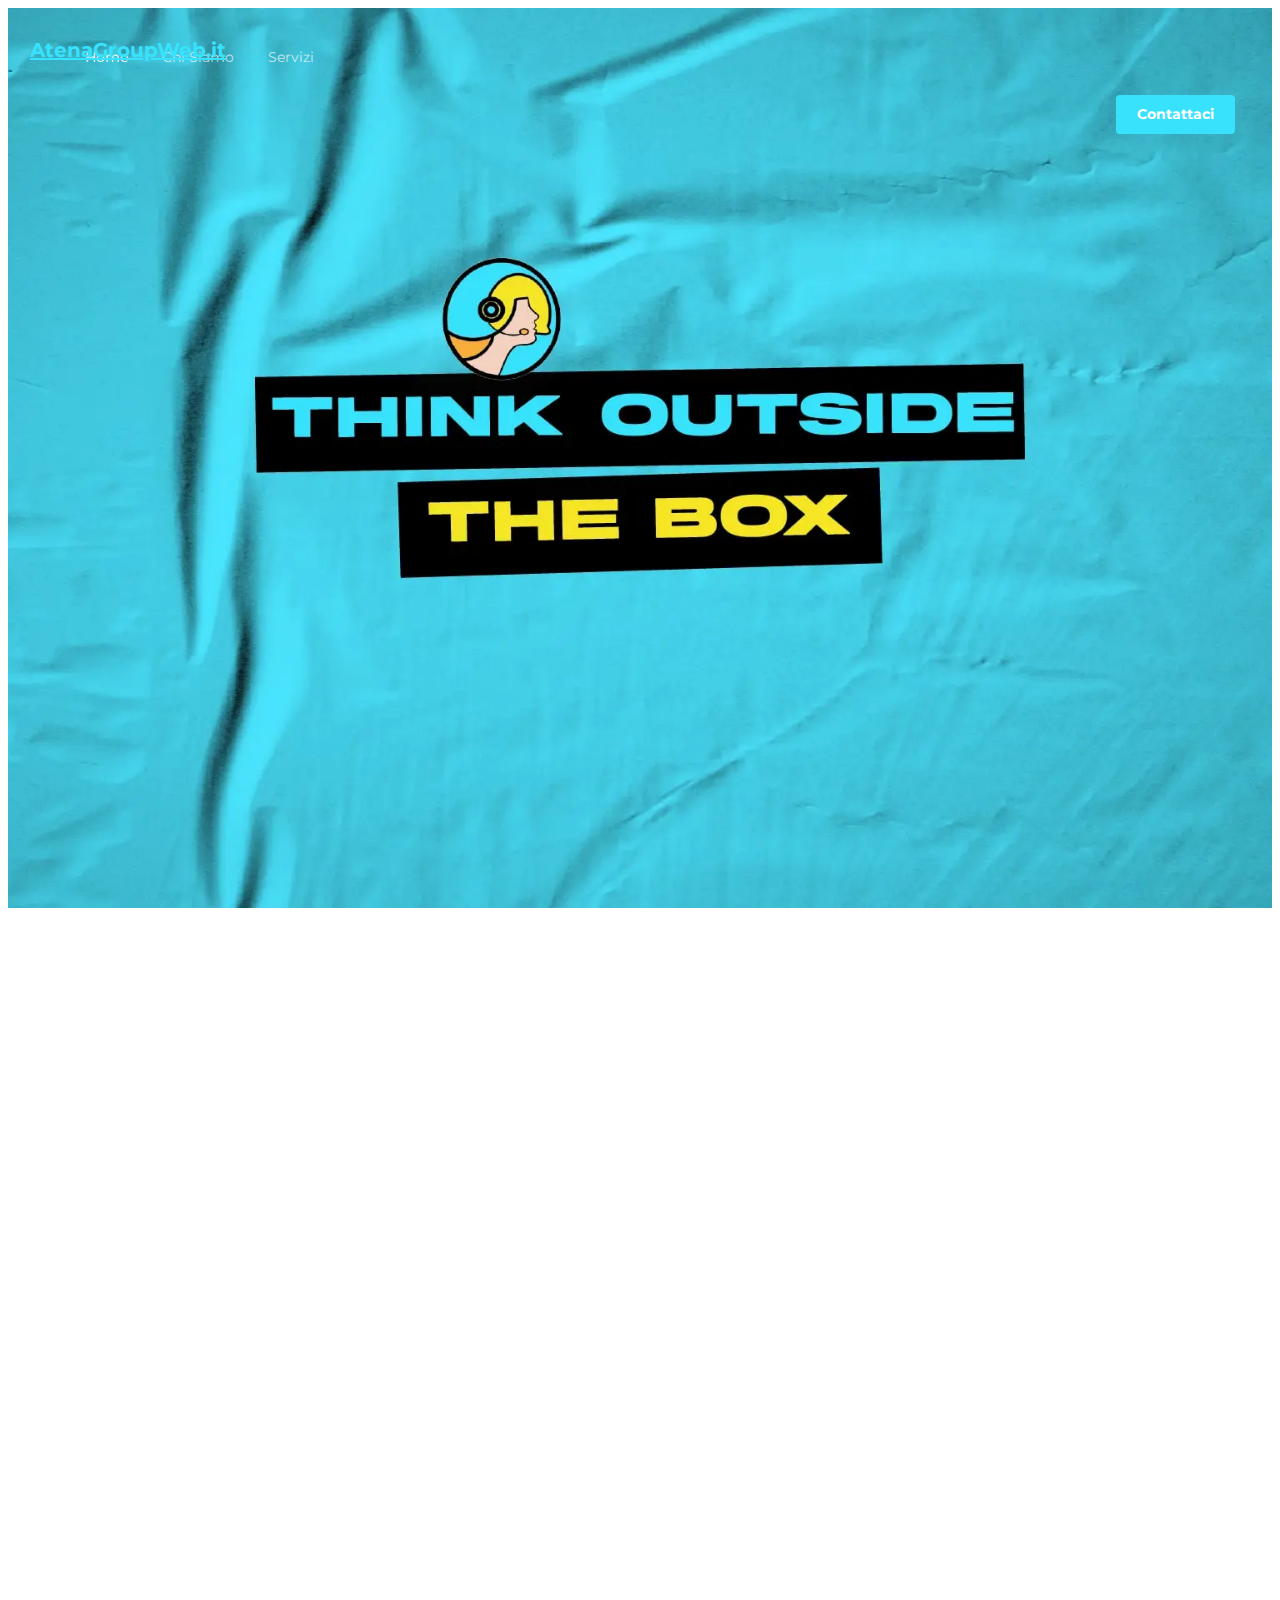
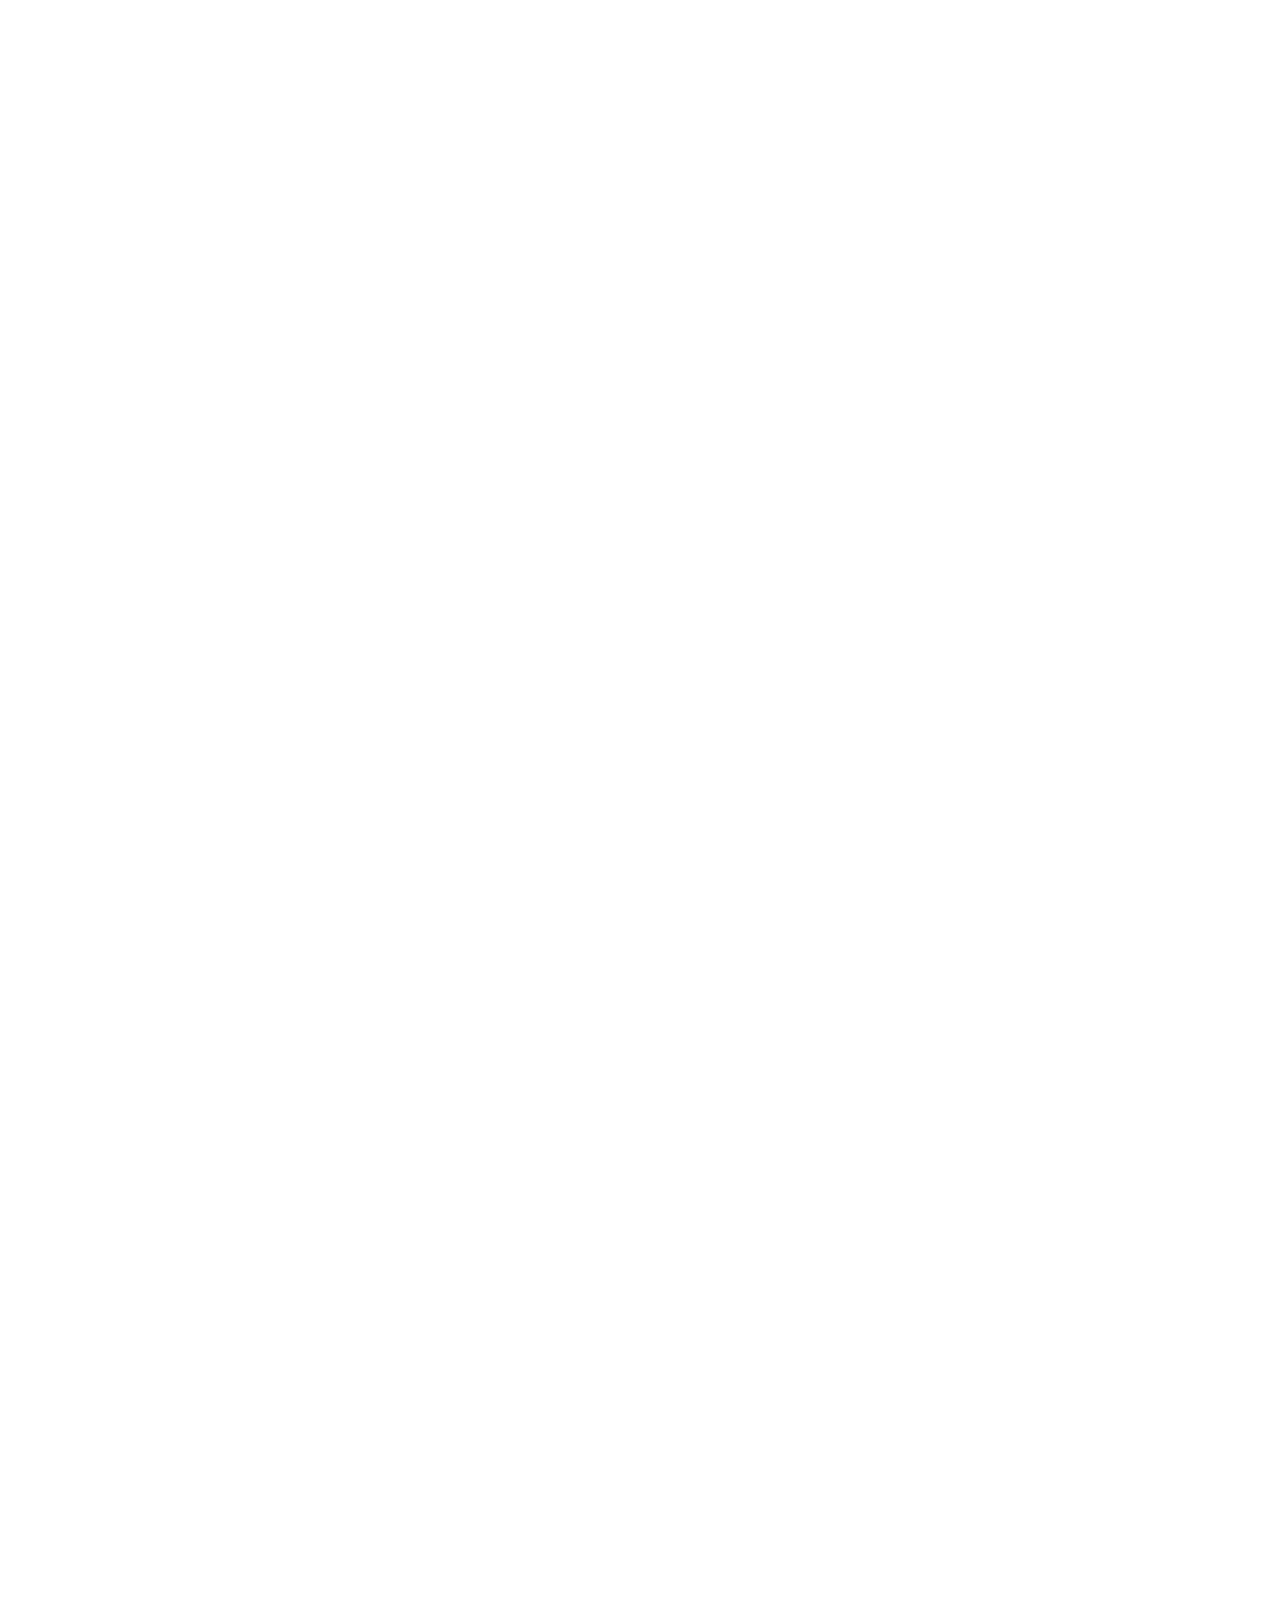
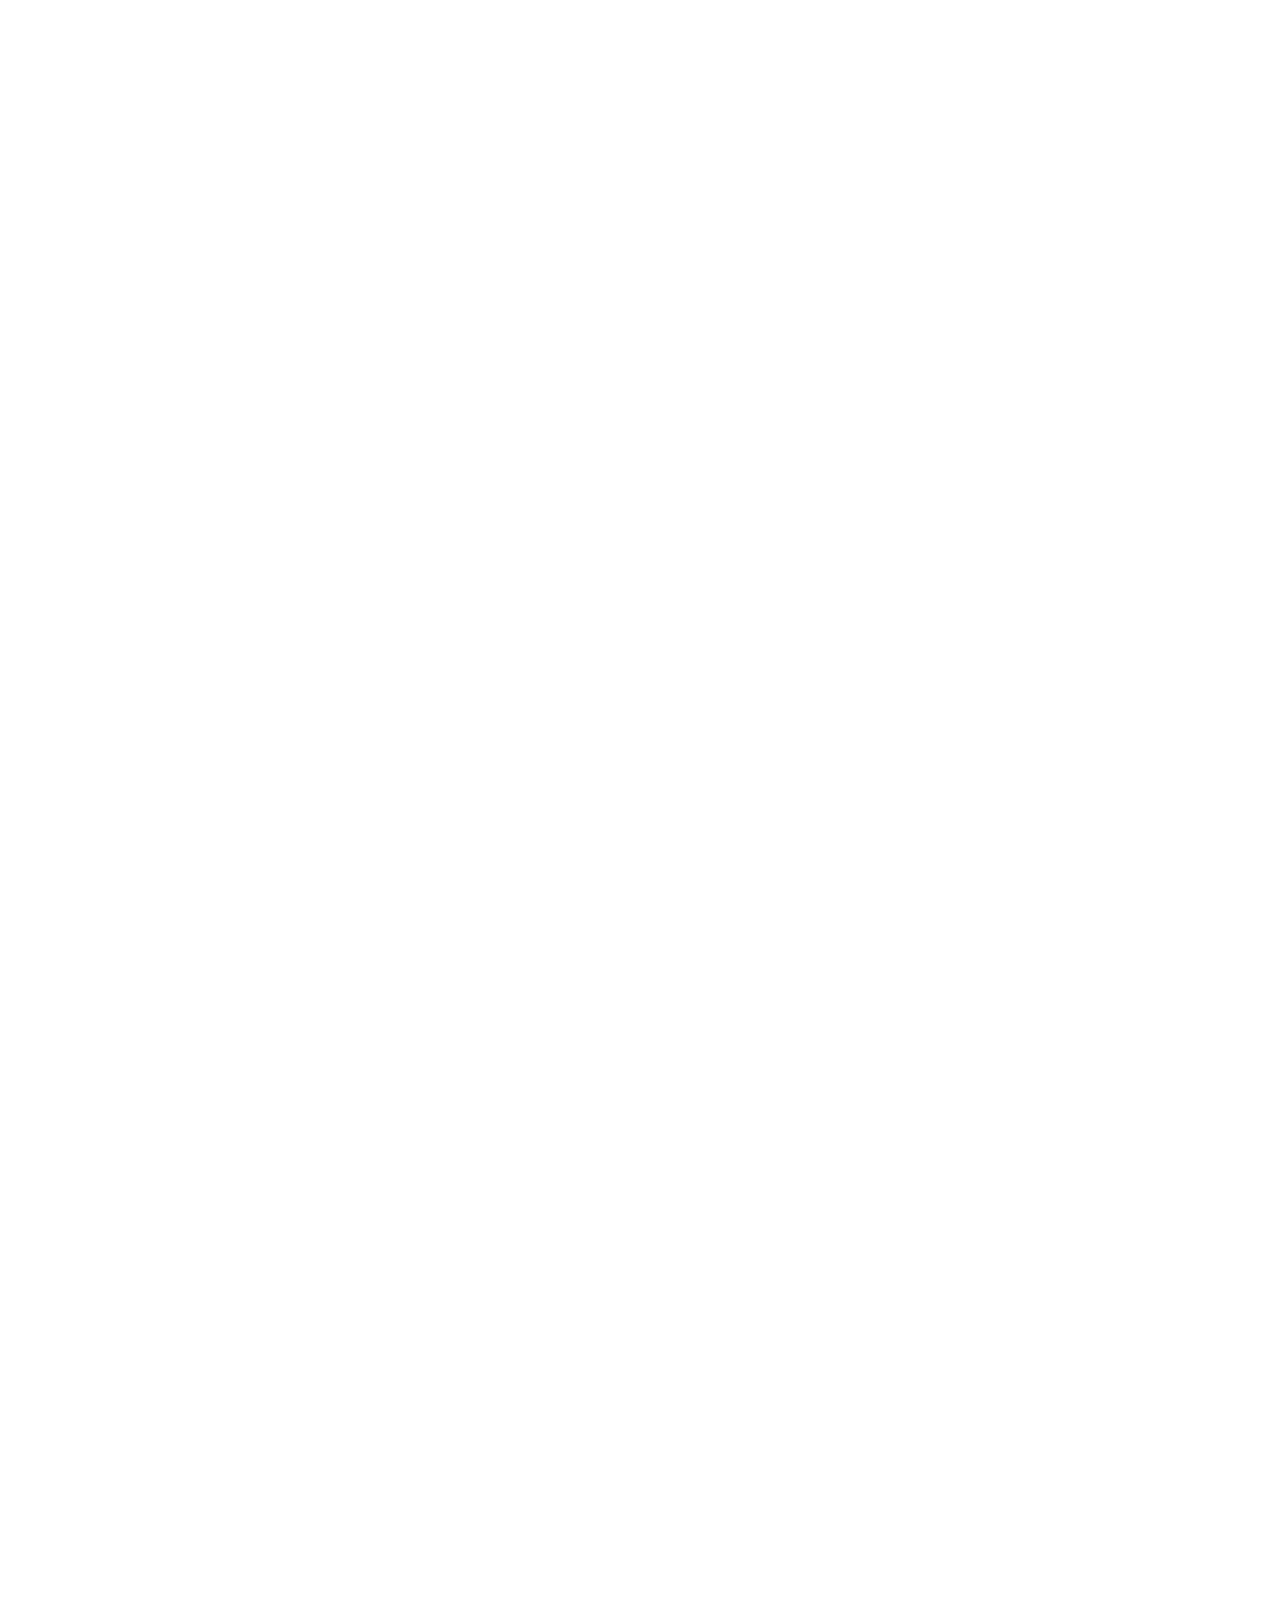
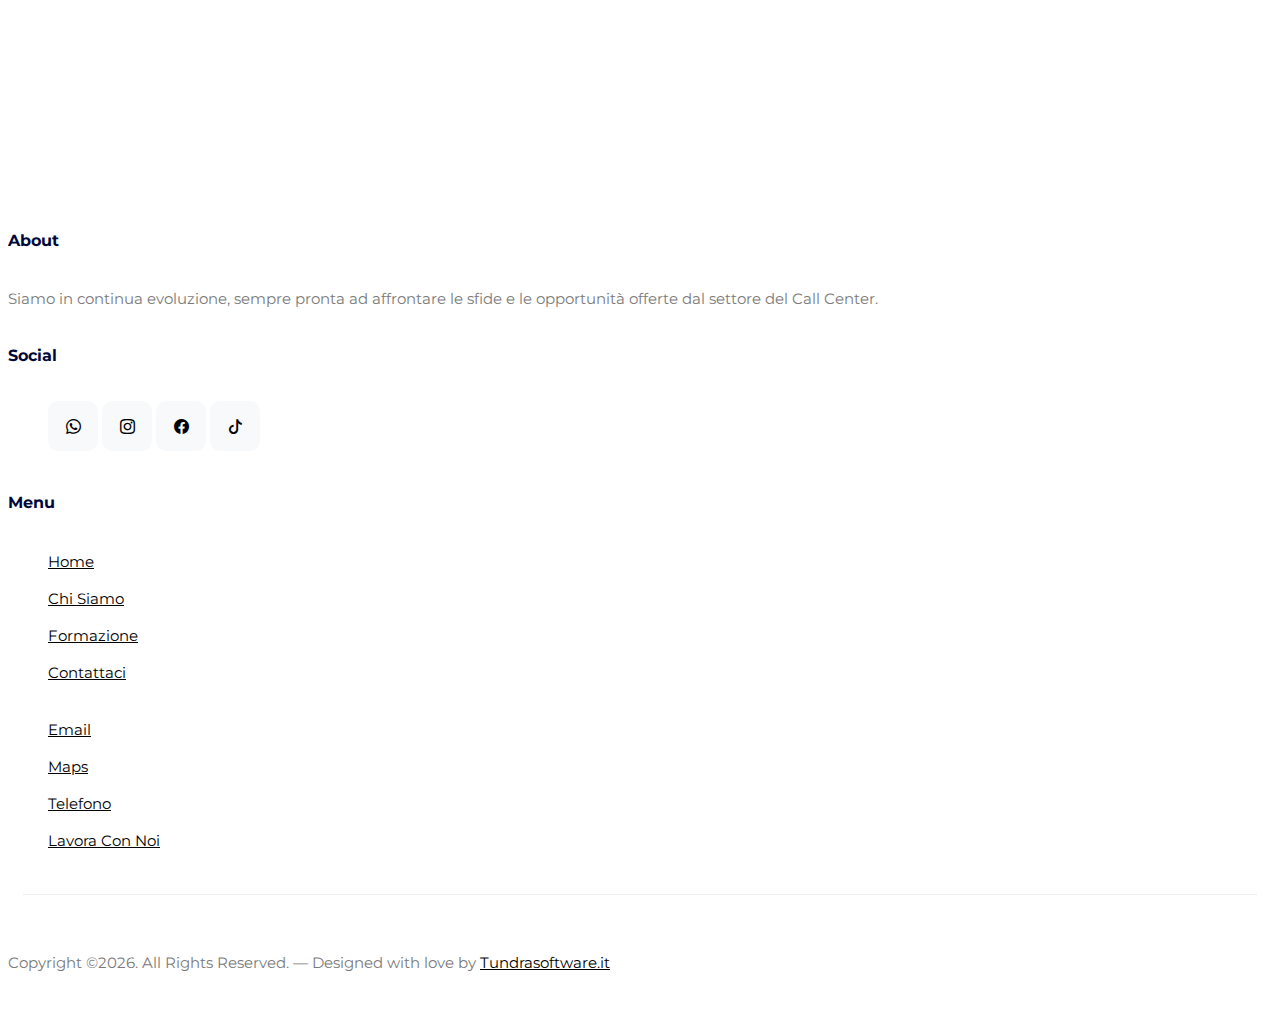
==== sitonuovo/index.html @ 3c527cc4 "Add files via upload" ====
<!doctype html>
<html lang="it">
<head>
  <meta charset="utf-8">
  <meta name="viewport" content="width=device-width, initial-scale=1, shrink-to-fit=no">
  <meta name="author" content="">
  <link rel="shortcut icon" href="favicon.ico">

  <meta name="description" content="" />
  <meta name="keywords" content="bootstrap, bootstrap4" />


  <link href="https://fonts.googleapis.com/css2?family=Montserrat:wght@300;400;700&display=swap" rel="stylesheet">
  
  <link rel="stylesheet" href="https://cdn.jsdelivr.net/npm/bootstrap-icons@1.11.1/font/bootstrap-icons.css">
  <link rel="stylesheet" href="https://cdn.jsdelivr.net/npm/bootstrap@4.6.2/dist/css/bootstrap.min.css" integrity="sha384-xOolHFLEh07PJGoPkLv1IbcEPTNtaed2xpHsD9ESMhqIYd0nLMwNLD69Npy4HI+N" crossorigin="anonymous">  <link rel="stylesheet" href="css/owl.carousel.min.css">
  <link rel="stylesheet" href="css/owl.carousel.min.css">
  <link rel="stylesheet" href="css/owl.theme.default.min.css">
  <link rel="stylesheet" href="css/jquery.fancybox.min.css">
  <link rel="stylesheet" href="css/aos.css">
  <link rel="stylesheet" href="css/style.css">

  <title>Atenagroupweb</title>
</head>
<body>


    <div class="site-mobile-menu site-navbar-target">
      <div class="site-mobile-menu-header">
        <div class="site-mobile-menu-close">
          <span class="icofont-close js-menu-toggle"></span>
        </div>
      </div>
      <div class="site-mobile-menu-body"></div>
    </div>
    
    <div class="container">


      <nav class="site-nav">
        <div class="logo">
          <a href="index.html" class="text-white">AtenaGroupWeb.it</a>
        </div>
        <div class="row align-items-center">
          
          
          <div class="col-12 col-sm-12 col-lg-12 site-navigation text-center">
            <ul class="js-clone-nav d-none d-lg-inline-block text-left site-menu font-weight-bold">
              <li class="active"><a href="index.html">Home</a></li>
              <li><a href="about.html">Chi Siamo</a></li>
              <li><a href="servizi.html">Servizi</a></li>
            </ul>

            <ul class="js-clone-nav d-none d-lg-inline-block text-left site-menu float-right menu-absolute">
              <li class="cta-button"><a href="contact.html">Contattaci</a></li>
            </ul>

            <a href="#" class="burger light ml-auto site-menu-toggle js-menu-toggle d-block d-lg-none" data-toggle="collapse" data-target="#main-navbar">
              <span></span>
            </a>

          </div>

        </div>  
      </nav> <!-- END nav -->

    </div> <!-- END container -->

    <img class="img-hover" src="images/Home-min.webp" alt="">
    
    <!-- FLIPFLOP -->
    <div class="features-lg ">
      <div class="container">
        <div class="row feature align-items-center justify-content-between">
          <div class="col-lg-7 section-stack order-lg-2 mb-4 mb-lg-0 position-relative" data-aos="fade-up" data-aos-delay="0">

            <div class="image-stack">
              <div class="image-stack__item image-stack__item--top">
                <img src="images/opt_1-min.webp" alt="">
              </div>
              <div class="image-stack__item image-stack__item--bottom">
                <img src="images/opt_2-min.webp" alt="">
              </div>
            </div>

          </div>
          <div class="col-lg-4 section-title" data-aos="fade-up" data-aos-delay="100">
            
            <h2 class="font-weight-bold mb-4 heading">Atena Group è un'agenzia di punta nel settore delle Telecomunicazioni</h2>
            <p class="mb-4">Con un impegno profondo per l'innovazione e la continua formazione. 
              Fondata con una visione chiara per fornire soluzioni all'avanguardia, 
              è un punto di riferimento, spingendo costantemente i confini dell'innovazione per massimizzare il valore offerto ai suoi clienti.
            </p>
            <p><a href="about.html" class="btn btn-primary">Chi Siamo</a></p>

          </div>
          
        </div>
      </div>
    </div>
    
    <div class="features-lg">
      <div class="container">
        
        <div class="row feature align-items-center justify-content-between">
          <div class="col-lg-7 mb-4 mb-lg-0 section-stack" data-aos="fade-up" data-aos-delay="0">
            <img src="images/call_center_cta-min.webp" alt="Image" class="img-fluid">
          </div>
          <div class="col-lg-4 section-title" data-aos="fade-up" data-aos-delay="100">
            
            <h2 class="font-weight-bold mb-4">Il team di professionisti altamente qualificati</h2>
            <p class="mb-4">​​è costantemente aggiornato sulle ultime tendenze e sviluppi nel settore delle telecomunicazioni. Questo assicura che il personale atena è in grado di affrontare le sfide più complesse e di fornire servizi di altissima qualità con risposte rapide e soluzioni su misura.</p>
            <p><a href="servizi.html" class="btn btn-primary">Servizi</a></p>

          </div>
          
        </div>

      </div>
    </div>
        
    <!-- TESTIMONIAL -->
    <div class="testimonial-section">
      <div class="container">
        <div class="row align-items-center justify-content-between">
          <div class="col-lg-4 mb-5 section-title" data-aos="fade-up" data-aos-delay="0">
            
            <h2 class="mb-4 font-weight-bold heading">Testimonials</h2>
            <p class="mb-4">Far far away, behind the word mountains, far from the countries Vokalia and Consonantia, there live the blind texts. </p>
            <p><a href="#" class="btn btn-primary">Product Tour</a></p>
          </div>
          <div class="col-lg-7" data-aos="fade-up" data-aos-delay="100">
            
            <div class="testimonial--wrap">
              <div class="owl-single owl-carousel no-dots no-nav">
                <div class="testimonial-item">
                  <div class="d-flex align-items-center mb-4">
                    <div class="photo mr-3">
                      <img src="images/person_4-min.jpg" alt="Image" class="img-fluid">
                    </div>
                    <div class="author">
                      <cite class="d-block mb-0">Kaila Woodland</cite>
                      <span>Owner, Greenland, Inc.</span>
                    </div>
                  </div>
                  <blockquote>
                    <p>&ldquo;Far far away, behind the word mountains, far from the countries Vokalia and Consonantia, there live the blind texts. Separated they live.&rdquo;</p>
                  </blockquote>
                </div>  

                <div class="testimonial-item">
                  <div class="d-flex align-items-center mb-4">
                    <div class="photo mr-3">
                      <img src="images/person_1-min.jpg" alt="Image" class="img-fluid">
                    </div>
                    <div class="author">
                      <cite class="d-block mb-0">Kaila Woodland</cite>
                      <span>Owner, Greenland, Inc.</span>
                    </div>
                  </div>
                  <blockquote>
                    <p>&ldquo;Far far away, behind the word mountains, far from the countries Vokalia and Consonantia, there live the blind texts. Separated they live.&rdquo;</p>
                  </blockquote>
                </div>  

                <div class="testimonial-item">
                  <div class="d-flex align-items-center mb-4">
                    <div class="photo mr-3">
                      <img src="images/person_2-min.jpg" alt="Image" class="img-fluid">
                    </div>
                    <div class="author">
                      <cite class="d-block mb-0">Kaila Woodland</cite>
                      <span>Owner, Greenland, Inc.</span>
                    </div>
                  </div>
                  <blockquote>
                    <p>&ldquo;Far far away, behind the word mountains, far from the countries Vokalia and Consonantia, there live the blind texts. Separated they live.&rdquo;</p>
                  </blockquote>
                </div>  
              </div>
              <div class="custom-nav-wrap">
                <a href="#" class="custom-owl-prev"><span><i class="bi bi-arrow-left"></i></span></a>
                <a href="#" class="custom-owl-next"><span><i class="bi bi-arrow-right"></i></span></a>
              </div>
            </div>

          </div>
        </div>
      </div>
    </div>


   
    <!-- FOOTER -->
    <div class="site-footer">
      <div class="container">
        <div class="row justify-content-between">
          <div class="col-lg-4">
            <div class="widget">
              <h3>About</h3>
              <p>Siamo in continua evoluzione, sempre pronta ad affrontare le sfide e le opportunità offerte dal settore del Call Center.</p>
            </div>
            <div class="widget">
              <h3>Social</h3>
              <ul class="social list-unstyled">
                <li><a href="#"><span class="bi bi-whatsapp"></span></a></li>
                <li><a href="#"><span class="bi bi-instagram"></span></a></li>
                <li><a href="#"><span class="bi bi-facebook"></span></a></li>
                <li><a href="#"><span class="bi bi-tiktok"></span></a></li>
              </ul>
            </div>
          </div>
          <div class="col-lg-6">
            <div class="row">
              <div class="col-12">
                <div class="widget">
                  <h3>Menu</h3>
                </div>
              </div>
              <div class="col-6 col-sm-6 col-md-4">
                <div class="widget">
                  <ul class="links list-unstyled">
                    <li><a href="#">Home</a></li>
                    <li><a href="#">Chi Siamo</a></li>
                    <li><a href="#">Formazione</a></li>
                    <li><a href="#">Contattaci</a></li>
                  </ul>
                </div>
              </div>
              <div class="col-6 col-sm-6 col-md-4">
                <div class="widget">
                  <ul class="links list-unstyled">
                    <li><a href="#">Email</a></li>
                    <li><a href="#">Maps</a></li>
                    <li><a href="#">Telefono</a></li>
                    <li><a href="#">Lavora Con Noi</a></li>
                  </ul>
                </div>
              </div>
            </div>
          </div>
        </div>

        <div class="row justify-content-center text-center copyright">
          <div class="col-md-8">
            <p>Copyright &copy;<script>document.write(new Date().getFullYear());</script>. All Rights Reserved. &mdash; Designed with love by <a href="https://Tundrasoftware.it">Tundrasoftware.it</a></p>
          </div>
        </div>
      </div>
    </div>

        <div id="overlayer"></div>
    <div class="loader">
      <div class="spinner-border" role="status">
        <span class="sr-only">Loading...</span>
      </div>
    </div>

    <script src="js/jquery-3.5.1.min.js"></script>
    <script src="js/jquery-migrate-3.0.0.min.js"></script>
    <script src="js/popper.min.js"></script>
    <script src="js/bootstrap.min.js"></script>
    <script src="js/owl.carousel.min.js"></script>
    <script src="js/aos.js"></script>
    <script src="js/imagesloaded.pkgd.js"></script>
    <script src="js/isotope.pkgd.min.js"></script>
    <script src="js/jquery.animateNumber.min.js"></script>
    <script src="js/jquery.stellar.min.js"></script>
    <script src="js/jquery.waypoints.min.js"></script>
    <script src="js/jquery.fancybox.min.js"></script>
    <script src="js/custom.js"></script>

    
  </body>
  </html>
---- sitonuovo/css/style.css ----
/*
* Template Name: Append
* Template Author: Untree.co
* Template License: https://creativecommons.org/licenses/by/3.0/
* Author URI: https://untree.co/

* Twitter: https://twitter.com/Untree_co
* Facebook: https://web.facebook.com/Untree.co/
*/
html {
  overflow-x: hidden; }

body {
  font-family: "Montserrat", sans-serif;
  line-height: 1.8;
  font-size: 15px;
  color: #7a7a7a;
  background: #fff;
  overflow-x: hidden; }
  body:before {
    content: "";
    position: absolute;
    top: 0;
    left: 0;
    z-index: 99;
    right: 0;
    bottom: 0;
    background: rgba(0, 0, 0, 0.2);
    opacity: 0;
    visibility: hidden;
    -webkit-transition: .3s all ease;
    -o-transition: .3s all ease;
    transition: .3s all ease; }
  body.offcanvas-menu:before {
    opacity: 1;
    visibility: visible; }

a {
  color: #38E2FC;
  -webkit-transition: .3s all ease;
  -o-transition: .3s all ease;
  transition: .3s all ease; }
  a:hover {
    color: #38E2FC;
    text-decoration: none; }

h1, h2, h3, h4, h5 {
  color: #000839; }

.text-primary {
  color: #38E2FC !important; }

.text-black {
  color: #000000 !important; }

a.text-primary {
  color: #38E2FC !important; }
  a.text-primary:hover {
    color: #38E2FC !important; }

.bg-primary {
  background-color: #38E2FC !important; }

h1, .h1, h2, .h2, h3, .h3, h4, .h4 {
  font-family: "Montserrat", sans-serif; }

.btn {
  padding-top: 12px;
  padding-bottom: 12px;
  padding-left: 30px;
  padding-right: 30px;
  border-radius: 4px;
  font-size: 14px; }
  .btn:active, .btn:focus {
    outline: none;
    -webkit-box-shadow: none;
    box-shadow: none; }
  .btn.btn-primary {
    background: #38E2FC;
    border-color: #38E2FC;
    color: #000;
    font-weight: bold; }
    .btn.btn-primary:hover {
      border-color: #000;
      background: transparent;
      color:#000 }
  .btn.btn-white {
    background-color: #ffffff; }
    .btn.btn-white:hover {
      background-color: transparent;
      border-color: #ffffff;
      color: #ffffff; }
  .btn.btn-outline-white {
    border: 1px solid #ffffff; }
    .btn.btn-outline-white:hover {
      background: #ffffff;
      color: #38E2FC !important; }
  .btn.btn-outline-black {
    border: 1px solid rgba(0, 0, 0, 0.1); }
    .btn.btn-outline-black:hover {
      background: transparent;
      color: #38E2FC !important; }

.form-control, .custom-select {
  border: 2px solid #e9ecef;
  font-size: 16px;
  height: 45px; }
  .form-control:active, .form-control:focus, .custom-select:active, .custom-select:focus {
    border-color: #38E2FC;
    -webkit-box-shadow: none;
    box-shadow: none; }

.gutter-v1 {
  margin-right: -20px;
  margin-left: -20px; }
  @media (max-width: 991.98px) {
    .gutter-v1 {
      margin-left: -15px;
      margin-right: -15px; } }
  .gutter-v1 > .col,
  .gutter-v1 > [class*="col-"] {
    padding-right: 20px;
    padding-left: 20px; }
    @media (max-width: 991.98px) {
      .gutter-v1 > .col,
      .gutter-v1 > [class*="col-"] {
        padding-right: 15px;
        padding-left: 15px; } }

.spinner-border {
  color: #38E2FC; }

/*PRELOADING------------ */
#overlayer {
  width: 100%;
  height: 100%;
  position: fixed;
  z-index: 7100;
  background: #ffffff;
  top: 0;
  left: 0;
  right: 0;
  bottom: 0; }

.loader {
  z-index: 7700;
  position: fixed;
  top: 50%;
  left: 50%;
  -webkit-transform: translate(-50%, -50%);
  -ms-transform: translate(-50%, -50%);
  transform: translate(-50%, -50%); }

.position-relative {
  position: relative; }

.logo {
  position: absolute;
  left: 0;
  z-index: 9;
  font-size: 20px;
  font-weight: 700;
  line-height: 1;
  top: 50%;
  -webkit-transform: translateY(-50%);
  -ms-transform: translateY(-50%);
  transform: translateY(-50%); }
  .logo a {
    color: #38E2FC; }

.site-nav {
  position: absolute;
  top: 0;
  left: 30px;
  right: 30px;
  z-index: 99; }

.menu-absolute {
  position: absolute;
  right: 15px; }

.site-nav {
  padding-top: 20px;
  padding-bottom: 20px; }
  .site-nav h1 {
    margin: 0;
    padding: 0;
    font-size: 24px; }
  .site-nav .site-navigation .site-menu {
    margin-bottom: 0; }
    .site-nav .site-navigation .site-menu > li {
      display: inline-block; }
      .site-nav .site-navigation .site-menu > li > a {
        font-size: 14px;
        padding: 10px 15px;
        color: rgba(255, 255, 255, 0.7);
        display: inline-block;
        text-decoration: none !important; }
        .site-nav .site-navigation .site-menu > li > a:hover {
          color: #ffffff; }
      .site-nav .site-navigation .site-menu > li.cta-button a {
        padding: 6px 20px;
        border: 1px solid transparent;
        color: #ffffff;
        background: #38E2FC;
        border-radius: 4px;
        font-weight: bold; }
        .site-nav .site-navigation .site-menu > li.cta-button a:hover {
          color: #000;
          background-color: transparent;
          border-color:#000; }
      .site-nav .site-navigation .site-menu > li.active > a {
        color: #ffffff; }
    .site-nav .site-navigation .site-menu .has-children {
      position: relative; }
      .site-nav .site-navigation .site-menu .has-children > a {
        position: relative;
        padding-right: 20px; }
        .site-nav .site-navigation .site-menu .has-children > a:before {
          position: absolute;
          content: "\e313";
          font-size: 14px;
          top: 50%;
          right: 0;
          -webkit-transform: translateY(-50%);
          -ms-transform: translateY(-50%);
          transform: translateY(-50%);
          font-family: 'icomoon'; }
      .site-nav .site-navigation .site-menu .has-children .dropdown {
        visibility: hidden;
        opacity: 0;
        top: 100%;
        z-index: 999;
        position: absolute;
        text-align: left;
        -webkit-box-shadow: 0 2px 10px -2px rgba(0, 0, 0, 0.1);
        box-shadow: 0 2px 10px -2px rgba(0, 0, 0, 0.1);
        padding: 20px 0;
        margin-top: 20px;
        margin-left: 0px;
        background: #ffffff;
        -webkit-transition: 0.2s 0s;
        -o-transition: 0.2s 0s;
        transition: 0.2s 0s; }
        .site-nav .site-navigation .site-menu .has-children .dropdown.arrow-top {
          position: absolute; }
          .site-nav .site-navigation .site-menu .has-children .dropdown.arrow-top:before {
            display: none;
            bottom: 100%;
            left: 20%;
            border: solid transparent;
            content: " ";
            height: 0;
            width: 0;
            position: absolute;
            pointer-events: none; }
          .site-nav .site-navigation .site-menu .has-children .dropdown.arrow-top:before {
            display: none;
            border-color: rgba(136, 183, 213, 0);
            border-bottom-color: #ffffff;
            border-width: 10px;
            margin-left: -10px; }
        .site-nav .site-navigation .site-menu .has-children .dropdown a {
          font-size: 14px;
          text-transform: none;
          letter-spacing: normal;
          -webkit-transition: 0s all;
          -o-transition: 0s all;
          transition: 0s all;
          color: #000000; }
        .site-nav .site-navigation .site-menu .has-children .dropdown .active {
          color: #38E2FC !important; }
        .site-nav .site-navigation .site-menu .has-children .dropdown > li {
          list-style: none;
          padding: 0;
          margin: 0;
          min-width: 180px; }
          .site-nav .site-navigation .site-menu .has-children .dropdown > li.active > a {
            color: #38E2FC !important; }
          .site-nav .site-navigation .site-menu .has-children .dropdown > li > a {
            padding: 5px 20px;
            display: block; }
            .site-nav .site-navigation .site-menu .has-children .dropdown > li > a:hover {
              color: #38E2FC; }
          .site-nav .site-navigation .site-menu .has-children .dropdown > li.has-children > a:before {
            content: "\e315";
            right: 20px; }
          .site-nav .site-navigation .site-menu .has-children .dropdown > li.has-children > .dropdown, .site-nav .site-navigation .site-menu .has-children .dropdown > li.has-children > ul {
            left: 100%;
            top: 0; }
            .site-nav .site-navigation .site-menu .has-children .dropdown > li.has-children > .dropdown li a:hover, .site-nav .site-navigation .site-menu .has-children .dropdown > li.has-children > ul li a:hover {
              color: #38E2FC; }
          .site-nav .site-navigation .site-menu .has-children .dropdown > li.has-children:hover > a, .site-nav .site-navigation .site-menu .has-children .dropdown > li.has-children:active > a, .site-nav .site-navigation .site-menu .has-children .dropdown > li.has-children:focus > a {
            color: #38E2FC; }
      .site-nav .site-navigation .site-menu .has-children:hover > a, .site-nav .site-navigation .site-menu .has-children:focus > a, .site-nav .site-navigation .site-menu .has-children:active > a {
        color: #ffffff; }
      .site-nav .site-navigation .site-menu .has-children:hover, .site-nav .site-navigation .site-menu .has-children:focus, .site-nav .site-navigation .site-menu .has-children:active {
        cursor: pointer; }
        .site-nav .site-navigation .site-menu .has-children:hover > .dropdown, .site-nav .site-navigation .site-menu .has-children:focus > .dropdown, .site-nav .site-navigation .site-menu .has-children:active > .dropdown {
          -webkit-transition-delay: 0s;
          -o-transition-delay: 0s;
          transition-delay: 0s;
          margin-top: 0px;
          visibility: visible;
          opacity: 1; }

.site-mobile-menu-close {
  display: block;
  position: relative;
  height: 30px;
  width: 30px;
  z-index: 99;
  cursor: pointer;
  top: -20px; }
  .site-mobile-menu-close > span {
    cursor: pointer;
    display: block;
    position: absolute;
    height: 30px;
    width: 30px; }
    .site-mobile-menu-close > span:before, .site-mobile-menu-close > span:after {
      position: absolute;
      content: "";
      width: 2px;
      height: 30px;
      background: #000000; }
    .site-mobile-menu-close > span:before {
      -webkit-transform: rotate(45deg);
      -ms-transform: rotate(45deg);
      transform: rotate(45deg); }
    .site-mobile-menu-close > span:after {
      -webkit-transform: rotate(-45deg);
      -ms-transform: rotate(-45deg);
      transform: rotate(-45deg); }

.site-mobile-menu {
  width: 300px;
  position: fixed;
  right: 0;
  z-index: 2000;
  padding-top: 20px;
  background: #ffffff;
  height: calc(100vh);
  -webkit-transform: translateX(100%);
  -ms-transform: translateX(100%);
  transform: translateX(100%);
  -webkit-transition: 0.8s all cubic-bezier(0.23, 1, 0.32, 1);
  -o-transition: 0.8s all cubic-bezier(0.23, 1, 0.32, 1);
  transition: 0.8s all cubic-bezier(0.23, 1, 0.32, 1); }
  .offcanvas-menu .site-mobile-menu {
    -webkit-box-shadow: -10px 0 20px -10px rgba(0, 0, 0, 0.1);
    box-shadow: -10px 0 20px -10px rgba(0, 0, 0, 0.1);
    -webkit-transform: translateX(0%);
    -ms-transform: translateX(0%);
    transform: translateX(0%); }
  .site-mobile-menu .site-mobile-menu-header {
    width: 100%;
    float: left;
    padding-left: 20px;
    padding-right: 20px; }
    .site-mobile-menu .site-mobile-menu-header .site-mobile-menu-close {
      float: right;
      margin-top: 8px; }
      .site-mobile-menu .site-mobile-menu-header .site-mobile-menu-close span {
        font-size: 30px;
        display: inline-block;
        padding-left: 10px;
        padding-right: 0px;
        line-height: 1;
        cursor: pointer;
        -webkit-transition: .3s all ease;
        -o-transition: .3s all ease;
        transition: .3s all ease; }
    .site-mobile-menu .site-mobile-menu-header .site-mobile-menu-logo {
      float: left;
      margin-top: 10px;
      margin-left: 0px; }
      .site-mobile-menu .site-mobile-menu-header .site-mobile-menu-logo a {
        display: inline-block;
        text-transform: uppercase; }
        .site-mobile-menu .site-mobile-menu-header .site-mobile-menu-logo a img {
          max-width: 70px; }
        .site-mobile-menu .site-mobile-menu-header .site-mobile-menu-logo a:hover {
          text-decoration: none; }
  .site-mobile-menu .site-mobile-menu-body {
    overflow-y: scroll;
    -webkit-overflow-scrolling: touch;
    position: relative;
    padding: 0 20px 20px 20px;
    height: calc(100vh - 52px);
    padding-bottom: 150px; }
  .site-mobile-menu .site-nav-wrap {
    padding: 0;
    margin: 0;
    list-style: none;
    position: relative; }
    .site-mobile-menu .site-nav-wrap a {
      padding: 5px 20px;
      display: block;
      position: relative;
      color: #000000; }
      .site-mobile-menu .site-nav-wrap a:hover {
        color: #38E2FC; }
    .site-mobile-menu .site-nav-wrap li {
      position: relative;
      display: block; }
      .site-mobile-menu .site-nav-wrap li.active > a {
        color: #38E2FC; }
    .site-mobile-menu .site-nav-wrap .arrow-collapse {
      position: absolute;
      right: 0px;
      top: 0px;
      z-index: 20;
      width: 36px;
      height: 36px;
      text-align: center;
      cursor: pointer;
      border-radius: 50%;
      border: 1px solid #f8f9fa; }
      .site-mobile-menu .site-nav-wrap .arrow-collapse:before {
        font-size: 14px;
        z-index: 20;
        font-family: "icomoon";
        content: "\e313";
        position: absolute;
        top: 50%;
        left: 50%;
        -webkit-transform: translate(-50%, -50%) rotate(-180deg);
        -ms-transform: translate(-50%, -50%) rotate(-180deg);
        transform: translate(-50%, -50%) rotate(-180deg);
        -webkit-transition: .3s all ease;
        -o-transition: .3s all ease;
        transition: .3s all ease; }
      .site-mobile-menu .site-nav-wrap .arrow-collapse.collapsed:before {
        -webkit-transform: translate(-50%, -50%);
        -ms-transform: translate(-50%, -50%);
        transform: translate(-50%, -50%); }
    .site-mobile-menu .site-nav-wrap > li {
      display: block;
      position: relative;
      float: left;
      width: 100%; }
      .site-mobile-menu .site-nav-wrap > li > a {
        padding-left: 20px;
        font-size: 14px; }
      .site-mobile-menu .site-nav-wrap > li > ul {
        padding: 0;
        margin: 0;
        list-style: none; }
        .site-mobile-menu .site-nav-wrap > li > ul > li {
          display: block; }
          .site-mobile-menu .site-nav-wrap > li > ul > li > a {
            padding-left: 40px;
            font-size: 14px; }
          .site-mobile-menu .site-nav-wrap > li > ul > li > ul {
            padding: 0;
            margin: 0; }
            .site-mobile-menu .site-nav-wrap > li > ul > li > ul > li {
              display: block; }
              .site-mobile-menu .site-nav-wrap > li > ul > li > ul > li > a {
                font-size: 14px;
                padding-left: 60px; }

.sticky-wrapper {
  position: absolute;
  z-index: 100;
  width: 100%; }
  .sticky-wrapper .site-navbar {
    -webkit-transition: .3s all ease;
    -o-transition: .3s all ease;
    transition: .3s all ease; }
  .sticky-wrapper .site-navbar .site-menu-toggle {
    color: #000000; }
  .sticky-wrapper .site-navbar .site-logo a {
    color: #000000; }
  .sticky-wrapper .site-navbar .site-menu > li > a {
    color: rgba(0, 0, 0, 0.8) !important; }
    .sticky-wrapper .site-navbar .site-menu > li > a:hover, .sticky-wrapper .site-navbar .site-menu > li > a.active {
      color: #000000 !important; }
  .sticky-wrapper.is-sticky .burger:before, .sticky-wrapper.is-sticky .burger span, .sticky-wrapper.is-sticky .burger:after {
    background: #000000;
    -webkit-transition: .0s all ease;
    -o-transition: .0s all ease;
    transition: .0s all ease; }
  .sticky-wrapper.is-sticky .site-navbar {
    background: #000000;
    border-bottom: 1px solid transparent;
    -webkit-box-shadow: 4px 0 20px -5px rgba(0, 0, 0, 0.1);
    box-shadow: 4px 0 20px -5px rgba(0, 0, 0, 0.1); }
    .sticky-wrapper.is-sticky .site-navbar .site-logo a {
      color: #000000 !important; }
    .sticky-wrapper.is-sticky .site-navbar .site-menu > li > a {
      color: #000000 !important; }
      .sticky-wrapper.is-sticky .site-navbar .site-menu > li > a:hover, .sticky-wrapper.is-sticky .site-navbar .site-menu > li > a.active {
        color: #38E2FC !important; }
    .sticky-wrapper.is-sticky .site-navbar .site-menu > li.active a {
      color: #38E2FC !important; }
  .sticky-wrapper .shrink {
    padding-top: 0px !important;
    padding-bottom: 0px !important; }

/* Burger */
.burger {
  width: 28px;
  height: 32px;
  cursor: pointer;
  position: relative; }

.burger:before, .burger span, .burger:after {
  width: 100%;
  height: 2px;
  display: block;
  background: #000;
  border-radius: 2px;
  position: absolute;
  opacity: 1; }

.burger.light:before, .burger.light span, .burger.light:after {
  background-color: #ffffff; }

.burger:before, .burger:after {
  -webkit-transition: top 0.35s cubic-bezier(0.23, 1, 0.32, 1), opacity 0.35s cubic-bezier(0.23, 1, 0.32, 1), background-color 1.15s cubic-bezier(0.86, 0, 0.07, 1), -webkit-transform 0.35s cubic-bezier(0.23, 1, 0.32, 1);
  transition: top 0.35s cubic-bezier(0.23, 1, 0.32, 1), opacity 0.35s cubic-bezier(0.23, 1, 0.32, 1), background-color 1.15s cubic-bezier(0.86, 0, 0.07, 1), -webkit-transform 0.35s cubic-bezier(0.23, 1, 0.32, 1);
  -o-transition: top 0.35s cubic-bezier(0.23, 1, 0.32, 1), transform 0.35s cubic-bezier(0.23, 1, 0.32, 1), opacity 0.35s cubic-bezier(0.23, 1, 0.32, 1), background-color 1.15s cubic-bezier(0.86, 0, 0.07, 1);
  transition: top 0.35s cubic-bezier(0.23, 1, 0.32, 1), transform 0.35s cubic-bezier(0.23, 1, 0.32, 1), opacity 0.35s cubic-bezier(0.23, 1, 0.32, 1), background-color 1.15s cubic-bezier(0.86, 0, 0.07, 1);
  transition: top 0.35s cubic-bezier(0.23, 1, 0.32, 1), transform 0.35s cubic-bezier(0.23, 1, 0.32, 1), opacity 0.35s cubic-bezier(0.23, 1, 0.32, 1), background-color 1.15s cubic-bezier(0.86, 0, 0.07, 1), -webkit-transform 0.35s cubic-bezier(0.23, 1, 0.32, 1);
  -webkit-transition: top 0.35s cubic-bezier(0.23, 1, 0.32, 1), -webkit-transform 0.35s cubic-bezier(0.23, 1, 0.32, 1), opacity 0.35s cubic-bezier(0.23, 1, 0.32, 1), background-color 1.15s cubic-bezier(0.86, 0, 0.07, 1);
  content: ""; }

.burger:before {
  top: 4px; }

.burger span {
  top: 15px; }

.burger:after {
  top: 26px; }

/* Hover */
.burger:hover:before {
  top: 7px; }

.burger:hover:after {
  top: 23px; }

/* Click */
.burger.active span {
  opacity: 0; }

.burger.active:before, .burger.active:after {
  top: 40%; }

.burger.active:before {
  -webkit-transform: rotate(45deg);
  -moz-transform: rotate(45deg);
  filter: progid:DXImageTransform.Microsoft.BasicImage(rotation=5);
  /*for IE*/ }

.burger.active:after {
  -webkit-transform: rotate(-45deg);
  -moz-transform: rotate(-45deg);
  filter: progid:DXImageTransform.Microsoft.BasicImage(rotation=-5);
  /*for IE*/ }

.burger:focus {
  outline: none; }

.overlay-svg {
  background-image: url("../images/overlay.svg");
  background-position: center center;
  background-repeat: no-repeat;
  position: absolute;
  height: 100vh;
  min-height: 600px;
  width: 100%;
  top: 0;
  background-size: cover; }

.wrap-slider {
  -webkit-box-shadow: 0 15px 30px -10px rgba(0, 0, 0, 0.1);
  box-shadow: 0 15px 30px -10px rgba(0, 0, 0, 0.1);
  max-width: 900px;
  padding: 15px;
  margin-top: -150px;
  position: relative;
  background-color: #ffffff; }

.custom-feature {
  -webkit-box-shadow: 0 15px 30px -10px rgba(0, 0, 0, 0.1);
  box-shadow: 0 15px 30px -10px rgba(0, 0, 0, 0.1);
  background: #ffffff;
  text-align: center;
  padding: 30px;
  border-radius: 4px; }
  .custom-feature h3 {
    font-size: 18px;
    font-weight: bold; }
  .custom-feature p {
    font-size: 15px; }
  .custom-feature *:last-child {
    margin-bottom: 0; }
  .custom-feature [class^="icon-"] {
    display: block;
    margin-bottom: 30px;
    font-size: 50px;
    color: #38E2FC; }

.section-stack {
  position: relative; }
  .section-stack img {
    width: 100%;
    display: block; }
  .section-stack .image-stack::after {
    content: ' ';
    display: table;
    clear: both; }
  .section-stack .image-stack__item--top {
    float: left;
    width: 66%;
    margin-right: -100%;
    position: relative;
    z-index: 1; }
    .section-stack .image-stack__item--top img {
      border: 4px solid #ffffff;
      -webkit-box-shadow: 0 15px 30px -10px rgba(0, 0, 0, 0.1);
      box-shadow: 0 15px 30px -10px rgba(0, 0, 0, 0.1); }
  .section-stack .image-stack__item--bottom {
    float: right;
    width: 75%; }
  @supports ((display: -ms-grid) or (display: grid)) {
    .section-stack .image-stack {
      display: -ms-grid;
      display: grid;
      position: relative;
      grid-template-columns: repeat(12, 1fr); 
    }
    .section-stack .image-stack__item--bottom {
      grid-column: 4 / -1;
      -ms-grid-row: 1;
      grid-row: 1;
      width: 100%; 
    }
    .section-stack .image-stack__item--top {
      -ms-grid-row: 1;
      grid-row: 1;
      -ms-grid-column: 1;
      -ms-grid-column-span: 8;
      grid-column: 1 / span 8;
      padding-top: 20%;
      width: 100%; 
    }
  }

.service {
  display: block; }
  .service img {
    margin-bottom: 30px;
    border-radius: 4px; }
  .service h3 {
    font-size: 18px; }
  .service p {
    color: #7a7a7a; }

.site-cover-2 {
  background-size: cover;
  background-repeat: no-repeat;
  background-position: center center;
  background-attachment: fixed; }
  .site-cover-2.overlay {
    position: relative; }
    .site-cover-2.overlay:before {
      position: absolute;
      content: "";
      left: 0;
      bottom: 0;
      right: 0;
      top: 0;
      background: rgba(0, 0, 0, 0.4); }

.pricing {
  background: #ffffff;
  padding: 30px; }
  .pricing .price > span {
    color: #cccccc; }
    .pricing .price > span > span {
      font-size: 3rem;
      color: #38E2FC; }
  .pricing ul li {
    margin-bottom: 20px; }

.ul-check {
  margin-bottom: 50px; }
  .ul-check li {
    position: relative;
    padding-left: 35px;
    margin-bottom: 15px;
    line-height: 1.5; }
    .ul-check li:before {
      left: 0;
      font-size: 20px;
      top: -.3rem;
      font-family: "icomoon";
      content: "\e5ca";
      position: absolute; }
  .ul-check.white li:before {
    color: #000000; }
  .ul-check.success li:before {
    color: #28a745; }
  .ul-check.primary li:before {
    color: #38E2FC; }

.site-section {
  padding: 5rem 0; }

.hero {
  padding: 70px 0;
  background-size: cover;
  background-position: center;
  background-repeat: no-repeat; }
  .hero.fixed-attachment {
    background-attachment: fixed; }
  .hero.overlay {
    position: relative; }
    .hero.overlay:before {
      position: absolute;
      content: "";
      left: 0;
      bottom: 0;
      right: 0;
      top: 0;
      background: rgba(0, 0, 0, 0.2); }
  .hero, .hero > .container > .row {
    height: 100vh;
    min-height: 600px; }
  .hero h1 {
    font-size: 34px;
    color: #000839; }
    @media (max-width: 991.98px) {
      .hero h1 {
        font-size: 30px; } }
  .hero figure {
    position: relative; }
  .hero .quote {
    padding: 50px;
    background: #000839;
    color: #ffffff;
    width: 100%;
    bottom: -20px;
    left: -50px;
    position: absolute; }

.feature.d-flex .icon-wrap {
  -webkit-box-flex: 0;
  -ms-flex: 0 0 40px;
  flex: 0 0 40px;
  margin-right: 15px; }

.feature .icon-wrap {
  position: relative;
  width: 40px;
  height: 40px;
  border-radius: 50%;
  background: rgba(232, 69, 69, 0.2);
  z-index: -1; }
  .feature .icon-wrap [class^="icon-"] {
    font-size: 16px;
    position: absolute;
    left: 50%;
    top: 50%;
    color: #38E2FC;
    -webkit-transform: translate(-50%, -50%);
    -ms-transform: translate(-50%, -50%);
    transform: translate(-50%, -50%); }
  .feature .icon-wrap span {
    font-size: 30px;
    text-align: center; }

.feature h3 {
  font-size: 14px;
  font-weight: 700; }

.feature p {
  color: rgba(0, 8, 57, 0.5);
  font-size: 14px; }

.site-blocks-cover {
  background-size: cover;
  background-repeat: no-repeat;
  background-position: top;
  background-position: center center; }
  .site-blocks-cover.overlay {
    position: relative; }
    .site-blocks-cover.overlay:before {
      position: absolute;
      content: "";
      left: 0;
      bottom: 0;
      right: 0;
      top: 0;
      background: rgba(0, 0, 0, 0.7); }
  .site-blocks-cover .player {
    position: absolute;
    bottom: -250px;
    width: 100%; }
  .site-blocks-cover, .site-blocks-cover > .container > .row {
    min-height: 600px;
    height: calc(100vh); }
  .site-blocks-cover.inner-page-cover, .site-blocks-cover.inner-page-cover > .container > .row {
    min-height: 400px;
    height: calc(20vh); }
  .site-blocks-cover h1 {
    font-size: 3rem;
    font-weight: 400;
    color: #ffffff;
    font-weight: 900; }
    @media (max-width: 991.98px) {
      .site-blocks-cover h1 {
        font-size: 2rem; } }
  .site-blocks-cover p {
    color: white;
    font-size: 1rem;
    line-height: 1.5;
    font-weight: 300; }
  .site-blocks-cover a {
    color: rgba(255, 255, 255, 0.5);
    border-bottom: dotted 1px #ffffff; }
    .site-blocks-cover a:hover {
      color: #ffffff; }
  .site-blocks-cover .btn {
    color: #ffffff; }
    .site-blocks-cover .btn:hover {
      border-color: #ffffff;
      background-color: #ffffff;
      color: #38E2FC; }
  .site-blocks-cover .desc {
    font-size: 1.4rem;
    font-weight: 300; }
  .site-blocks-cover .intro-text {
    font-size: 16px;
    line-height: 1.5; }
  @media (max-width: 991.98px) {
    .site-blocks-cover .display-1 {
      font-size: 3rem; } }

.site-cover-2 {
  background-size: cover;
  background-repeat: no-repeat;
  background-position: center center;
  background-attachment: fixed; }
  .site-cover-2.overlay {
    position: relative; }
    .site-cover-2.overlay:before {
      position: absolute;
      content: "";
      left: 0;
      bottom: 0;
      right: 0;
      top: 0;
      background: rgba(0, 0, 0, 0.4); }

.count-numbers .number {
  font-size: 40px;
  font-weight: bold;
  color: #ffffff; }

.count-numbers span {
  color: rgba(255, 255, 255, 0.7); }

.how-it-works {
  margin-bottom: 70px; }
  .how-it-works .step {
    padding: 20px 70px 0 0;
    position: relative; }
    .how-it-works .step .icon-wrap {
      position: relative;
      width: 40px;
      height: 40px;
      border-radius: 50%;
      background: #38E2FC; }
      .how-it-works .step .icon-wrap > span {
        font-family: "Montserrat", sans-serif;
        font-size: 18px;
        font-weight: bold;
        color: #ffffff;
        position: absolute;
        left: 50%;
        top: 50%;
        -webkit-transform: translate(-50%, -50%);
        -ms-transform: translate(-50%, -50%);
        transform: translate(-50%, -50%); }
    .how-it-works .step h3 {
      font-size: 16px;
      font-weight: 700; }
    .how-it-works .step p {
      font-size: 14px; }

.trusted-by-companies {
  padding: 0rem 0 4rem 0;
  text-align: center; }
  .trusted-by-companies h2 {
    margin-bottom: 30px;
    font-size: 1.2rem;
    font-weight: 700; }

.pro {
  -webkit-box-shadow: 0 15px 30px -10px rgba(0, 0, 0, 0.4);
  box-shadow: 0 15px 30px -10px rgba(0, 0, 0, 0.4);
  position: relative;
  z-index: 2; }

.pricing {
  text-align: center; }
  .bg-white .pricing .price > span {
    color: #000000; }
    .bg-white .pricing .price > span > span {
      font-size: 3rem;
      color: #000000; }
  .bg-white .pricing ul {
    text-align: left; }
    .bg-white .pricing ul li {
      color: #000000;
      margin-bottom: 20px; }
      .bg-white .pricing ul li:before {
        color: #000000 !important; }
    .bg-white .pricing ul li.remove {
      text-decoration: line-through;
      color: rgba(0, 0, 0, 0.4); }
      .bg-white .pricing ul li.remove:before {
        color: rgba(0, 0, 0, 0.4); }
  .pricing .price > span > span {
    font-size: 3rem; }
  .pricing ul {
    text-align: left; }
    .pricing ul li {
      margin-bottom: 20px; }
    .pricing ul li.remove {
      text-decoration: line-through;
      color: rgba(0, 0, 0, 0.4); }
      .pricing ul li.remove:before {
        color: rgba(0, 0, 0, 0.4); }

/*--------- Start Portfolio Area -------------*/
.portfolio-area .primary-btn {
  color: #ffffff;
  background-color: #38E2FC;
  margin-left: auto;
  margin-right: auto; }

.portfolio-area .filters {
  text-align: center; }

.portfolio-area .filters ul {
  padding: 0; }

.portfolio-area .filters ul li {
  list-style: none;
  display: inline-block;
  padding: 18px 15px;
  cursor: pointer;
  position: relative;
  text-transform: uppercase;
  color: #000000;
  font-size: 12px;
  font-weight: 500; }
  @media (max-width: 736px) {
    .portfolio-area .filters ul li {
      padding: 6px 6px; } }

.portfolio-area .filters ul li:after {
  content: "";
  display: block;
  width: calc(0% - 60px);
  position: absolute;
  height: 2px;
  background: #333;
  -webkit-transition: width 350ms ease-out;
  -o-transition: width 350ms ease-out;
  transition: width 350ms ease-out; }

.portfolio-area .filters ul li:hover:after {
  width: calc(100% - 60px);
  -webkit-transition: width 350ms ease-out;
  -o-transition: width 350ms ease-out;
  transition: width 350ms ease-out; }

.portfolio-area .filters ul li.active {
  color: #38E2FC; }

.portfolio-area .filters-content {
  margin-top: 50px; }

.portfolio-area .filters-content .show {
  opacity: 1;
  visibility: visible;
  -webkit-transition: all 350ms;
  -o-transition: all 350ms;
  transition: all 350ms; }

.portfolio-area .filters-content .hide {
  opacity: 0;
  visibility: hidden;
  -webkit-transition: all 350ms;
  -o-transition: all 350ms;
  transition: all 350ms; }

.portfolio-area .filters-content .item {
  text-align: center;
  cursor: pointer;
  margin-bottom: 30px; }

.portfolio-area .filters-content .item img {
  border-radius: 10px; }

.portfolio-area .filters-content .p-inner {
  padding: 20px 0px;
  text-align: center; }

.portfolio-area .filters-content .item .p-inner .cat {
  font-size: 13px; }

.portfolio-area .filters-content .item img {
  width: 100%; }

.image {
  opacity: 1;
  display: block;
  width: 100%;
  height: 100%;
  -webkit-transition: .5s ease;
  -o-transition: .5s ease;
  transition: .5s ease;
  -webkit-backface-visibility: hidden;
  backface-visibility: hidden; }

.middle {
  -webkit-transition: .5s ease;
  -o-transition: .5s ease;
  transition: .5s ease;
  opacity: 0;
  position: absolute;
  top: 50%;
  left: 50%;
  -webkit-transform: translate(-50%, -50%);
  transform: translate(-50%, -50%);
  -ms-transform: translate(-50%, -50%);
  text-align: center; }

.isotope-card:hover .middle {
  opacity: 1; }

.isotope-card {
  border-radius: 5px;
  overflow: hidden; }
  .isotope-card > a {
    overflow: hidden;
    position: relative;
    display: block; }
    .isotope-card > a:before {
      position: absolute;
      content: "";
      top: 0;
      bottom: 0;
      left: 0;
      right: 0;
      width: 100%;
      opacity: 0;
      visibility: hidden;
      height: 100%;
      z-index: 2;
      -webkit-transition: .3s all ease;
      -o-transition: .3s all ease;
      transition: .3s all ease;
      background: rgba(0, 0, 0, 0.5); }
    .isotope-card > a img {
      -webkit-transition: .3s all ease;
      -o-transition: .3s all ease;
      transition: .3s all ease;
      -webkit-transform: scale(1);
      -ms-transform: scale(1);
      transform: scale(1); }
    .isotope-card > a:hover:before {
      visibility: visible;
      opacity: 1; }
    .isotope-card > a:hover img {
      -webkit-transform: scale(1.05);
      -ms-transform: scale(1.05);
      transform: scale(1.05); }
    .isotope-card > a:hover .contents {
      z-index: 3;
      opacity: 1;
      visibility: visible; }
      .isotope-card > a:hover .contents h3 {
        color: #ffffff; }
  .isotope-card .contents {
    position: absolute;
    top: 50%;
    left: 50%;
    width: 100%;
    opacity: 0;
    visibility: hidden;
    -webkit-transform: translate(-50%, -50%);
    -ms-transform: translate(-50%, -50%);
    transform: translate(-50%, -50%);
    text-align: center;
    -webkit-transition: .3s all ease;
    -o-transition: .3s all ease;
    transition: .3s all ease; }

.thumb .overlay-bg {
  opacity: 0;
  border-radius: 5px;
  -webkit-transition: all 0.2s ease-in-out;
  -o-transition: all 0.2s ease-in-out;
  transition: all 0.2s ease-in-out; }
  @media (prefers-reduced-motion: reduce) {
    .thumb .overlay-bg {
      -webkit-transition: none;
      -o-transition: none;
      transition: none; } }

.filters {
  text-align: center; }
  .filters ul {
    padding: 0;
    margin: 0 0 30px 0; }
    .filters ul li {
      display: inline-block;
      cursor: pointer;
      padding: 20px;
      -webkit-transition: .3s all ease;
      -o-transition: .3s all ease;
      transition: .3s all ease; }
      .filters ul li:hover {
        color: #38E2FC; }
      .filters ul li.active {
        color: #38E2FC; }

.isotope-card {
  margin-bottom: 30px;
  display: block; }
  .isotope-card .relative {
    margin-bottom: 20px; }
  .isotope-card .contents h3 {
    color: #ffffff;
    font-size: 18px; }
  .isotope-card .contents .cat {
    color: #b3b3b3; }

.no-nav .owl-nav {
  display: none; }

.main-slider .owl-dots, .custom-slider .owl-dots {
  bottom: -50px; }

.main-slider .owl-nav, .custom-slider .owl-nav {
  position: absolute;
  top: 50%;
  width: 100%;
  -webkit-transform: translateY(-50%);
  -ms-transform: translateY(-50%);
  transform: translateY(-50%); }
  @media (max-width: 767.98px) {
    .main-slider .owl-nav, .custom-slider .owl-nav {
      display: none; } }
  .main-slider .owl-nav .owl-prev, .main-slider .owl-nav .owl-next, .custom-slider .owl-nav .owl-prev, .custom-slider .owl-nav .owl-next {
    position: absolute;
    top: 0;
    -webkit-transition: .3s all ease;
    -o-transition: .3s all ease;
    transition: .3s all ease;
    -webkit-box-shadow: 0 15px 30px -5px rgba(0, 0, 0, 0.2);
    box-shadow: 0 15px 30px -5px rgba(0, 0, 0, 0.2); }
    .main-slider .owl-nav .owl-prev span, .main-slider .owl-nav .owl-next span, .custom-slider .owl-nav .owl-prev span, .custom-slider .owl-nav .owl-next span {
      display: block;
      background: #ffffff;
      padding: 15px; }
    .main-slider .owl-nav .owl-prev:hover, .main-slider .owl-nav .owl-next:hover, .custom-slider .owl-nav .owl-prev:hover, .custom-slider .owl-nav .owl-next:hover {
      -webkit-box-shadow: 0 7px 15px -5px rgba(0, 0, 0, 0.2);
      box-shadow: 0 7px 15px -5px rgba(0, 0, 0, 0.2); }
  .main-slider .owl-nav .owl-prev, .custom-slider .owl-nav .owl-prev {
    left: -30px; }
  .main-slider .owl-nav .owl-next, .custom-slider .owl-nav .owl-next {
    right: -30px; }
    .main-slider .owl-nav .owl-next > span, .custom-slider .owl-nav .owl-next > span {
      position: relative;
      -webkit-transform: rotate(-180deg);
      -ms-transform: rotate(-180deg);
      transform: rotate(-180deg); }

.services-section {
  background: #f8f9fa;
  padding: 70px 0; }

.img-wrap-2 {
  margin-top: -120px;
  position: relative; }
  .img-wrap-2 .dotted:before {
    position: absolute;
    content: "";
    background-image: url("../images/dotted.png");
    height: 273px;
    width: 313px;
    z-index: -1;
    bottom: -50px;
    left: -50px; }

.blog-entries-section {
  padding: 70px 0;
  background: #f8f9fa; }

.post-entry {
  padding: 20px;
  border-radius: 4px;
  border-bottom-left-radius: 0;
  background: #ffffff;
  position: relative;
  top: 0;
  -webkit-transition: .3s all ease;
  -o-transition: .3s all ease;
  transition: .3s all ease; }
  .post-entry .date {
    font-size: 12px;
    font-weight: 700;
    text-transform: uppercase;
    color: rgba(0, 8, 57, 0.5); }
  .post-entry h3 {
    font-size: 16px;
    font-weight: 700; }
    .post-entry h3 a {
      color: #000839; }
  .post-entry p {
    font-size: 14px; }
  .post-entry *:last-child {
    margin-bottom: 0; }
  .post-entry:hover, .post-entry:focus {
    top: -5px;
    -webkit-box-shadow: 0 15px 30px 0 rgba(0, 0, 0, 0.05);
    box-shadow: 0 15px 30px 0 rgba(0, 0, 0, 0.05); }

.service-2.no-shadow.link {
  -webkit-box-shadow: none !important;
  box-shadow: none !important; }

.service-2 .service-icon {
  font-size: 24px;
  display: inline-block;
  width: 50px;
  height: 50px;
  border-radius: 4px;
  position: relative;
  color: #38E2FC;
  background-color: #ffffff; }
  .service-2 .service-icon > svg {
    position: absolute;
    top: 50%;
    left: 50%;
    -webkit-transform: translate(-50%, -50%);
    -ms-transform: translate(-50%, -50%);
    transform: translate(-50%, -50%); }

.service-2 .service-contents h3 {
  font-size: 16px;
  color: #000000; }

.service-2.horizontal .service-icon {
  -webkit-box-flex: 0;
  -ms-flex: 0 0 40px;
  flex: 0 0 40px;
  margin-right: 30px;
  width: 40px;
  height: 40px;
  font-size: 20px; }

.service-2.link {
  padding: 20px;
  margin-bottom: 10px;
  border-radius: 7px; }
  .service-2.link .service-contents {
    color: #939393; }
    .service-2.link .service-contents *:last-child {
      margin-bottom: 0; }
  .service-2.link:hover, .service-2.link.active {
    background: #ffffff;
    -webkit-box-shadow: 0 4px 10px -4px rgba(0, 0, 0, 0.05);
    box-shadow: 0 4px 10px -4px rgba(0, 0, 0, 0.05); }
    .service-2.link:hover .service-icon, .service-2.link.active .service-icon {
      background-color: #f8f9fa;
      color: #000000; }
  .service-2.link.active {
    position: relative;
    overflow: hidden; }
    .service-2.link.active .service-icon {
      color: #ffffff;
      background-color: #38E2FC; }

.section-grey {
  padding-top: 60px;
  padding-bottom: 60px;
  background: #f5f5f5; }
  @media (max-width: 991.98px) {
    .section-grey .img-wrap .img {
      margin-top: 0; } }

.team h3 {
  font-size: 20px; }

.team .pic {
  margin-bottom: 30px; }
  .team .pic img {
    border-radius: 4px; }

.team .position {
  display: block;
  margin-bottom: 20px;
  font-size: 14px; }

.slider-team-wrap .owl-dots {
  position: absolutre;
  margin-top: 30px; }

.slider-team-wrap .slider-nav a {
  display: inline-block;
  width: 40px;
  height: 40px;
  position: relative;
  background: #38E2FC;
  border-radius: 4px;
  position: relative;
  top: 0;
  -webkit-transition: .2s all ease;
  -o-transition: .2s all ease;
  transition: .2s all ease; }
  .slider-team-wrap .slider-nav a span {
    color: #ffffff;
    position: absolute;
    top: 50%;
    left: 50%;
    -webkit-transform: translate(-50%, -50%);
    -ms-transform: translate(-50%, -50%);
    transform: translate(-50%, -50%); }
  .slider-team-wrap .slider-nav a:hover {
    background: #ffffff;
    top: -2px; }
    .slider-team-wrap .slider-nav a:hover span {
      color: #38E2FC; }

.more {
  position: relative;
  padding-right: 30px;
  display: inline-block; }
  .more span {
    position: absolute;
    top: 50%;
    right: 0;
    font-size: 12px;
    -webkit-transform: translateY(-50%);
    -ms-transform: translateY(-50%);
    transform: translateY(-50%);
    width: 20px;
    height: 20px;
    background: transparent;
    color: #ffffff;
    line-height: 1.6;
    text-align: center;
    -webkit-transition: .3s all ease;
    -o-transition: .3s all ease;
    transition: .3s all ease; }
  .more:hover {
    color: #ffffff; }
    .more:hover span {
      background: #38E2FC; }
  .more.dark {
    color: #000000; }
    .more.dark > span {
      color: #000000; }
    .more.dark:hover {
      color: #38E2FC; }
      .more.dark:hover span {
        color: #ffffff;
        background: #38E2FC; }

.article {
  margin-bottom: 90px; }
  @media (max-width: 991.98px) {
    .article {
      margin-bottom: 50px; } }
  .article .share {
    top: 20px; }
    .article .share h3 {
      font-family: "Montserrat", sans-serif;
      font-size: 12px; }
      @media (max-width: 991.98px) {
        .article .share h3 {
          display: inline-block; } }
    .article .share .share-article {
      width: 100%; }
      .article .share .share-article li {
        width: 100%;
        display: block;
        margin-bottom: 10px; }
        @media (max-width: 991.98px) {
          .article .share .share-article li {
            display: inline !important; } }
        .article .share .share-article li a {
          display: block;
          width: 40px;
          height: 40px;
          border-radius: 50%;
          position: relative;
          color: #000000;
          border: 1px solid #efefef; }
          @media (max-width: 991.98px) {
            .article .share .share-article li a {
              display: inline-block !important; } }
          .article .share .share-article li a span {
            position: absolute;
            top: 50%;
            left: 50%;
            -webkit-transform: translate(-50%, -50%);
            -ms-transform: translate(-50%, -50%);
            transform: translate(-50%, -50%); }

.comment-form-wrap {
  clear: both; }

.comment-list {
  padding: 0;
  margin: 0; }
  .comment-list .children {
    padding: 50px 0 0 40px;
    margin: 0;
    float: left;
    width: 100%; }
  .comment-list li {
    padding: 0;
    margin: 0 0 30px 0;
    float: left;
    width: 100%;
    clear: both;
    list-style: none; }
    .comment-list li .vcard {
      width: 80px;
      float: left; }
      .comment-list li .vcard img {
        width: 50px;
        border-radius: 50%; }
    .comment-list li .comment-body {
      float: right;
      width: calc(100% - 80px); }
      .comment-list li .comment-body h3 {
        font-size: 20px; }
      .comment-list li .comment-body .meta {
        text-transform: uppercase;
        font-size: 13px;
        letter-spacing: .1em;
        color: #ccc;
        margin-bottom: 20px; }
      .comment-list li .comment-body .reply {
        padding: 7px 12px;
        background: #cccccc;
        color: #ffffff;
        text-transform: uppercase;
        border-radius: 30px;
        font-size: 10px;
        font-weight: 900;
        letter-spacing: .1rem; }
        .comment-list li .comment-body .reply:hover {
          color: #ffffff;
          background: #8c8c8c; }

.categories_tags {
  font-weight: bold; }

.post-single-navigation a {
  line-height: 1.5;
  border: 1px solid #efefef;
  background-color: transparent;
  padding: 30px;
  width: 48% !important;
  border-radius: 4px;
  padding-top: 2rem;
  padding-bottom: 2rem;
  display: inline-block; }
  .post-single-navigation a span {
    margin-bottom: 10px;
    font-size: 11px;
    text-transform: uppercase;
    color: rgba(0, 0, 0, 0.4); }

.section-latest {
  padding-top: 100px;
  padding-bottom: 100px !important; }

.floating-block {
  background: #ffffff;
  -webkit-box-shadow: 0 15px 30px 0 rgba(0, 0, 0, 0.05);
  box-shadow: 0 15px 30px 0 rgba(0, 0, 0, 0.05);
  width: 100%;
  padding: 20px;
  top: 20px; }
  .floating-block h2 {
    font-size: 16px;
    font-weight: 700;
    margin: 0; }
  .floating-block h3 {
    font-size: 13px; }

  .img-hover{
    width: 100%;
    height: 100vh;
    object-fit: cover;
  }



.pricing-section {
  padding: 70px 0; }
  @media (max-width: 991.98px) {
    .pricing-section {
      padding: 30px 0; } }
  .pricing-section .save-percent {
    font-size: 10px;
    background: #38E2FC;
    padding: 4px 10px;
    font-weight: 700;
    border-radius: 30px;
    color: #ffffff; }
  .pricing-section .period {
    font-size: 14px; }
  .pricing-section .period-toggle {
    width: 100px;
    border-radius: 30px;
    margin-left: 10px;
    margin-right: 10px;
    height: 30px;
    background: #ccc;
    position: relative;
    -webkit-transition: .3s all ease;
    -o-transition: .3s all ease;
    transition: .3s all ease; }
    .pricing-section .period-toggle:before {
      -webkit-transition: .3s all ease;
      -o-transition: .3s all ease;
      transition: .3s all ease;
      content: "";
      position: absolute;
      left: 1px;
      height: 28px;
      width: 28px;
      top: 50%;
      -webkit-transform: translateY(-50%);
      -ms-transform: translateY(-50%);
      transform: translateY(-50%);
      border-radius: 50%;
      background: #ffffff;
      -webkit-box-shadow: 0 5px 10px 0 rgba(0, 0, 0, 0.1);
      box-shadow: 0 5px 10px 0 rgba(0, 0, 0, 0.1); }
    .pricing-section .period-toggle.active:before {
      left: 71px; }
  .pricing-section .pricing-item {
    padding: 70px 30px;
    text-align: center; }
    .pricing-section .pricing-item h3 {
      font-weight: 700;
      font-size: 24px;
      margin-bottom: 30px; }
    .pricing-section .pricing-item .description {
      margin-bottom: 20px; }
    .pricing-section .pricing-item.active {
      background: #ffffff;
      -webkit-box-shadow: 0 10px 30px -7px rgba(0, 0, 0, 0.1);
      box-shadow: 0 10px 30px -7px rgba(0, 0, 0, 0.1);
      border-radius: 7px; }
      .pricing-section .pricing-item.active h3 {
        color: #38E2FC; }
    .pricing-section .pricing-item ul {
      text-align: left; }
      .pricing-section .pricing-item ul li {
        line-height: 1.4;
        margin-bottom: 8px; }
    .pricing-section .pricing-item .price-wrap {
      display: block;
      color: #38E2FC;
      font-weight: 700;
      font-size: 30px;
      line-height: 1.5; }
      .pricing-section .pricing-item .price-wrap > div {
        height: 46px;
        overflow: hidden; }
      .pricing-section .pricing-item .price-wrap > .price > div {
        -webkit-transition: .3s all ease;
        -o-transition: .3s all ease;
        transition: .3s all ease; }
    .pricing-section .pricing-item .period-wrap {
      font-size: 16px; }
      .pricing-section .pricing-item .period-wrap .period {
        height: 27px;
        line-height: 27px;
        overflow: hidden;
        font-size: 16px; }
        .pricing-section .pricing-item .period-wrap .period > div {
          -webkit-transition: .3s all ease;
          -o-transition: .3s all ease;
          transition: .3s all ease; }
    .pricing-section .pricing-item.yearly .price-wrap > .price > div {
      -webkit-transform: translateY(-50%);
      -ms-transform: translateY(-50%);
      transform: translateY(-50%); }
    .pricing-section .pricing-item.yearly .period-wrap > .period > div {
      -webkit-transform: translateY(-50%);
      -ms-transform: translateY(-50%);
      transform: translateY(-50%); }

.unit-4 .unit-4-icon {
  position: relative; }
  .unit-4 .unit-4-icon span {
    font-size: 3rem;
    color: #38E2FC; }
  .unit-4 .unit-4-icon:before {
    position: absolute;
    content: "";
    width: 50px;
    height: 50px;
    border-radius: 50%;
    background: #ccc;
    opacity: .2;
    z-index: -1;
    top: 10px;
    left: -20px; }

.unit-4 h3 {
  font-size: 20px;
  color: #000000; }

.testimonial-section {
  padding: 70px 0; }
  @media (max-width: 991.98px) {
    .testimonial-section {
      padding: 30px 0; } }

.testimonial--wrap {
  padding: 40px 40px 70px 40px;
  background: #ffffff;
  border-radius: 7px;
  -webkit-box-shadow: 0 15px 30px 0 rgba(0, 0, 0, 0.05);
  box-shadow: 0 15px 30px 0 rgba(0, 0, 0, 0.05); }
  .testimonial--wrap .owl-dots {
    bottom: -55px; }

.testimonial-item .photo img {
  max-width: 80px;
  border-radius: 50%; }

.testimonial-item .author {
  line-height: 1.4; }
  .testimonial-item .author cite {
    font-weight: 700;
    font-style: normal; }

.testimonial-item blockquote {
  font-size: 20px;
  color: #000000; }
  .testimonial-item blockquote, .testimonial-item blockquote *:last-child {
    margin-bottom: 0; }

.custom-nav-wrap {
  position: relative;
  margin-top: 20px; }
  .custom-nav-wrap .custom-owl-prev,
  .custom-nav-wrap .custom-owl-next {
    z-index: 2;
    position: absolute;
    font-size: 20px;
    color: #000000;
    width: 40px;
    height: 40px;
    display: block;
    border: 1px solid #efefef; }
    .custom-nav-wrap .custom-owl-prev span,
    .custom-nav-wrap .custom-owl-next span {
      position: absolute;
      top: 50%;
      left: 50%;
      -webkit-transform: translate(-50%, -50%);
      -ms-transform: translate(-50%, -50%);
      transform: translate(-50%, -50%); }
    .custom-nav-wrap .custom-owl-prev:hover,
    .custom-nav-wrap .custom-owl-next:hover {
      border-color: #000000; }
  .custom-nav-wrap .custom-owl-next {
    left: 50px;
    position: relative;
    position: absolute;
  }

.blog_entry {
  -webkit-transition: .3s all ease;
  -o-transition: .3s all ease;
  transition: .3s all ease;
  position: relative; }
  .blog_entry img {
    border-top-left-radius: 4px;
    border-top-right-radius: 4px; }
  .blog_entry h3 {
    font-size: 18px; }
    .blog_entry h3 a {
      color: #000000; }
  .blog_entry .date {
    color: #999999;
    display: block;
    font-size: .9rem;
    margin-bottom: 15px; }
  .blog_entry .more a {
    position: relative;
    color: #38E2FC;
    padding-bottom: 10px; }
  .blog_entry:hover {
    -webkit-box-shadow: 0 15px 30px -7px rgba(0, 0, 0, 0.2);
    box-shadow: 0 15px 30px -7px rgba(0, 0, 0, 0.2); }

.owl-logos .owl-nav {
  display: none; }

.owl-logos img {
  margin: 0; }

.features-lg .feature {
  padding: 70px 0; }
  @media (max-width: 991.98px) {
    .features-lg .feature {
      padding: 30px 0; } }

.custom-accordion .accordion-item {
  background-color: #f9f9f9;
  margin-bottom: 0px;
  position: relative;
  border-radius: 0px;
  overflow: hidden; }
  .custom-accordion .accordion-item .btn-link {
    display: block;
    width: 100%;
    padding: 15px 0;
    text-decoration: none;
    text-align: left;
    color: #999;
    border: none;
    padding-left: 40px;
    border-radius: 0;
    position: relative;
    background: #ffffff; }
    .custom-accordion .accordion-item .btn-link:before {
      font-family: 'icomoon';
      content: "\f196";
      position: absolute;
      top: 50%;
      -webkit-transform: translateY(-50%);
      -ms-transform: translateY(-50%);
      transform: translateY(-50%);
      left: 15px; }
    .custom-accordion .accordion-item .btn-link[aria-expanded="true"] {
      font-weight: 700;
      color: #38E2FC; }
      .custom-accordion .accordion-item .btn-link[aria-expanded="true"]:before {
        font-family: 'icomoon';
        content: "\f147";
        position: absolute;
        color: #38E2FC;
        top: 50%;
        -webkit-transform: translateY(-50%);
        -ms-transform: translateY(-50%);
        transform: translateY(-50%); }
  .custom-accordion .accordion-item.active {
    z-index: 2; }
    .custom-accordion .accordion-item.active .btn-link {
      color: #38E2FC;
      -webkit-box-shadow: 0 1px 10px 0 rgba(0, 0, 0, 0.1);
      box-shadow: 0 1px 10px 0 rgba(0, 0, 0, 0.1); }
  .custom-accordion .accordion-item .accordion-body {
    padding: 20px 20px 20px 20px;
    color: #888; }

.control {
  display: block;
  position: relative;
  padding-left: 30px;
  margin-bottom: 15px;
  cursor: pointer;
  font-size: 18px; }
  .control .caption {
    position: relative;
    top: -3px;
    font-size: 16px; }

.control input {
  position: absolute;
  z-index: -1;
  opacity: 0; }

.control__indicator {
  position: absolute;
  top: 2px;
  left: 0;
  height: 20px;
  width: 20px;
  background: #e6e6e6;
  border-radius: 4px; }

.control--radio .control__indicator {
  border-radius: 50%; }

.control:hover input ~ .control__indicator,
.control input:focus ~ .control__indicator {
  background: #ccc; }

.control input:checked ~ .control__indicator {
  background: #38E2FC; }

.control:hover input:not([disabled]):checked ~ .control__indicator,
.control input:checked:focus ~ .control__indicator {
  background: #eb5c5c; }

.control input:disabled ~ .control__indicator {
  background: #e6e6e6;
  opacity: 0.9;
  pointer-events: none; }

.control__indicator:after {
  font-family: 'icomoon';
  content: '\e5ca';
  position: absolute;
  display: none;
  font-size: 14px;
  -webkit-transition: .3s all ease;
  -o-transition: .3s all ease;
  transition: .3s all ease; }

.control input:checked ~ .control__indicator:after {
  display: block;
  color: #fff; }

.control--checkbox .control__indicator:after {
  top: 50%;
  left: 50%;
  -webkit-transform: translate(-50%, -50%);
  -ms-transform: translate(-50%, -50%);
  transform: translate(-50%, -50%); }

.control--checkbox input:disabled ~ .control__indicator:after {
  border-color: #7b7b7b; }

.control--checkbox input:disabled:checked ~ .control__indicator {
  background-color: #38E2FC;
  opacity: .2; }

.gal-item {
  display: block;
  margin-bottom: 8px; }
  .gal-item img {
    border-radius: 4px;
    -webkit-transition: .3s all ease;
    -o-transition: .3s all ease;
    transition: .3s all ease;
    opacity: 1; }
  .gal-item:hover img {
    opacity: .5; }

.social-icons li {
  display: inline-block; }
  .social-icons li a {
    color: rgba(255, 255, 255, 0.5);
    display: inline-block;
    width: 40px;
    height: 40px;
    position: relative;
    border-radius: 50%;
    background: #303030; }
    .social-icons li a span {
      position: absolute;
      top: 50%;
      left: 50%;
      -webkit-transform: translate(-50%, -50%);
      -ms-transform: translate(-50%, -50%);
      transform: translate(-50%, -50%); }
    .social-icons li a:hover {
      color: #ffffff; }
  .social-icons li:first-child a {
    padding-left: 0; }

.social-icons.light li a {
  color: #000000;
  display: inline-block;
  width: 40px;
  height: 40px;
  position: relative;
  border-radius: 50%;
  background: #f8f9fa; }

.video-wrap {
  position: relative; }
  .video-wrap .play-wrap {
    position: absolute;
    top: 50%;
    left: 50%;
    -webkit-transform: translate(-50%, -50%);
    -ms-transform: translate(-50%, -50%);
    transform: translate(-50%, -50%);
    width: 50px;
    height: 50px;
    background: rgba(0, 0, 0, 0.05);
    border-radius: 50%;
    -webkit-transition: .3s all ease;
    -o-transition: .3s all ease;
    transition: .3s all ease; }
    .video-wrap .play-wrap > span {
      position: absolute;
      top: 50%;
      left: 50%;
      -webkit-transform: translate(-50%, -50%);
      -ms-transform: translate(-50%, -50%);
      transform: translate(-50%, -50%); }
  .video-wrap:hover .play-wrap {
    width: 60px;
    height: 60px; }

.owl-single.dots-absolute .owl-dots {
  bottom: 40px; }
  .owl-single.dots-absolute .owl-dots .owl-dot span {
    background: rgba(255, 255, 255, 0.5); }

.owl-single .owl-dots {
  text-align: center;
  position: absolute;
  width: 100%; }
  .owl-single .owl-dots .owl-dot {
    display: inline-block;
    margin: 5px; }
    .owl-single .owl-dots .owl-dot span {
      display: inline-block;
      width: 8px;
      height: 8px;
      border-radius: 50%;
      background: rgba(0, 0, 0, 0.2); }
    .owl-single .owl-dots .owl-dot.active span {
      background: #38E2FC; }

.testimonial {
  max-width: 500px;
  text-align: center;
  margin-bottom: 30px; }
  .testimonial .name {
    font-size: 18px;
    color: #000000; }
  .testimonial .img-wrap img {
    margin: 0 auto;
    width: 70px;
    border-radius: 50%; }

.list-check li {
  display: block;
  padding-left: 30px;
  position: relative; }
  .list-check li:before {
    content: "\e5ca";
    font-family: 'icomoon';
    position: absolute;
    top: -.3rem;
    font-size: 20px;
    left: 0; }

.list-check.primary li:before {
  color: #38E2FC; }

.site-footer {
  padding-top: 70px;
  padding-bottom: 30px;
  font-size: 15px; }
  @media (max-width: 991.98px) {
    .site-footer {
      padding-top: 30px; } }
  .site-footer a {
    color: #000000; }
    .site-footer a:hover {
      color: #38E2FC; }
  .site-footer .widget {
    margin-bottom: 30px; }
    .site-footer .widget h3 {
      font-size: 16px;
      font-weight: 700;
      margin-bottom: 30px; }
    .site-footer .widget .social li {
      display: inline-block; }
      .site-footer .widget .social li a {
        width: 50px;
        height: 50px;
        border-radius: 10px;
        background: #f8f9fa;
        display: inline-block;
        position: relative;
        color: black; }
        .site-footer .widget .social li a span {
          position: absolute;
          top: 50%;
          left: 50%;
          -webkit-transform: translate(-50%, -50%);
          -ms-transform: translate(-50%, -50%);
          transform: translate(-50%, -50%); }
        .site-footer .widget .social li a:hover {
          color: #38E2FC; }
    .site-footer .widget .links li {
      display: block;
      margin-bottom: 10px; }
      .site-footer .widget .links li a {
        color: #000000; }
        .site-footer .widget .links li a:hover {
          color: #38E2FC; }
  .site-footer .copyright {
    position: relative;
    padding-top: 40px;
    margin-top: 40px; }
    .site-footer .copyright:before {
      top: 0;
      position: absolute;
      left: 15px;
      right: 15px;
      content: "";
      height: 1px;
      background: #ebedee; }
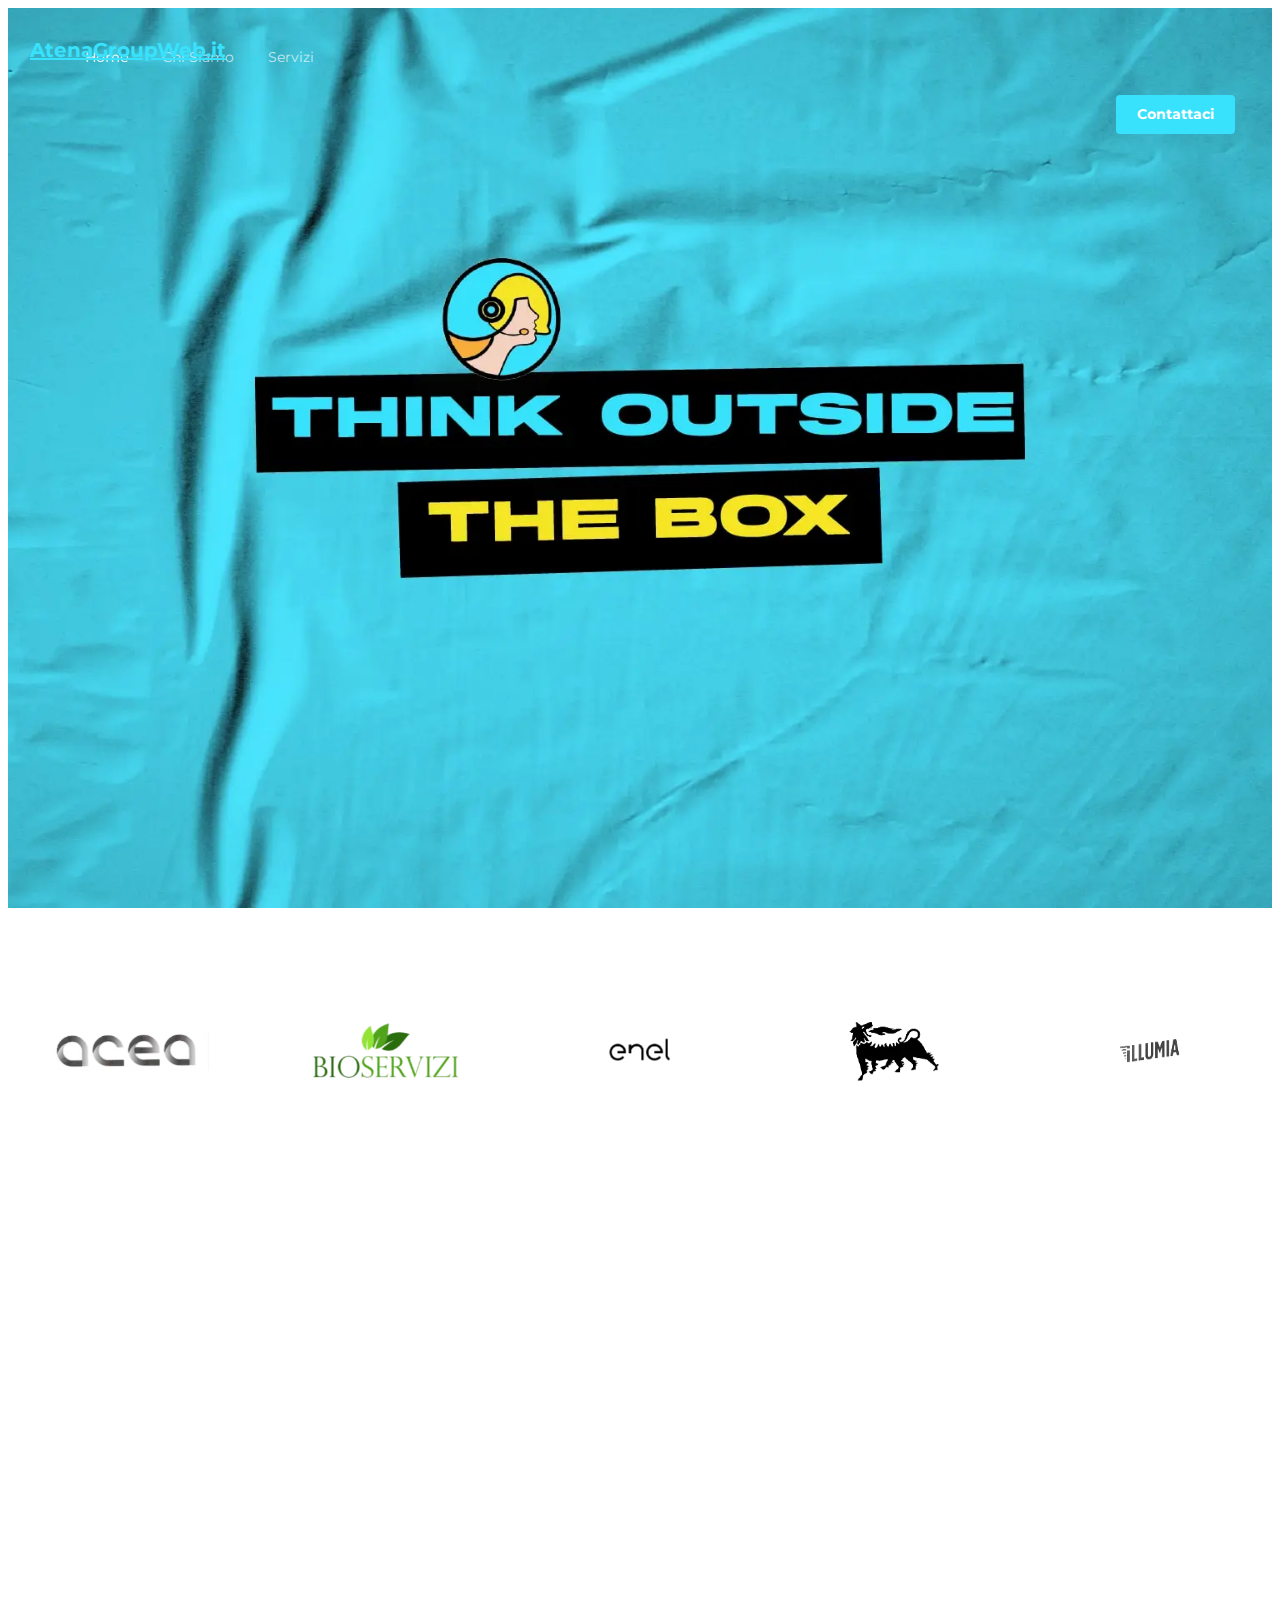
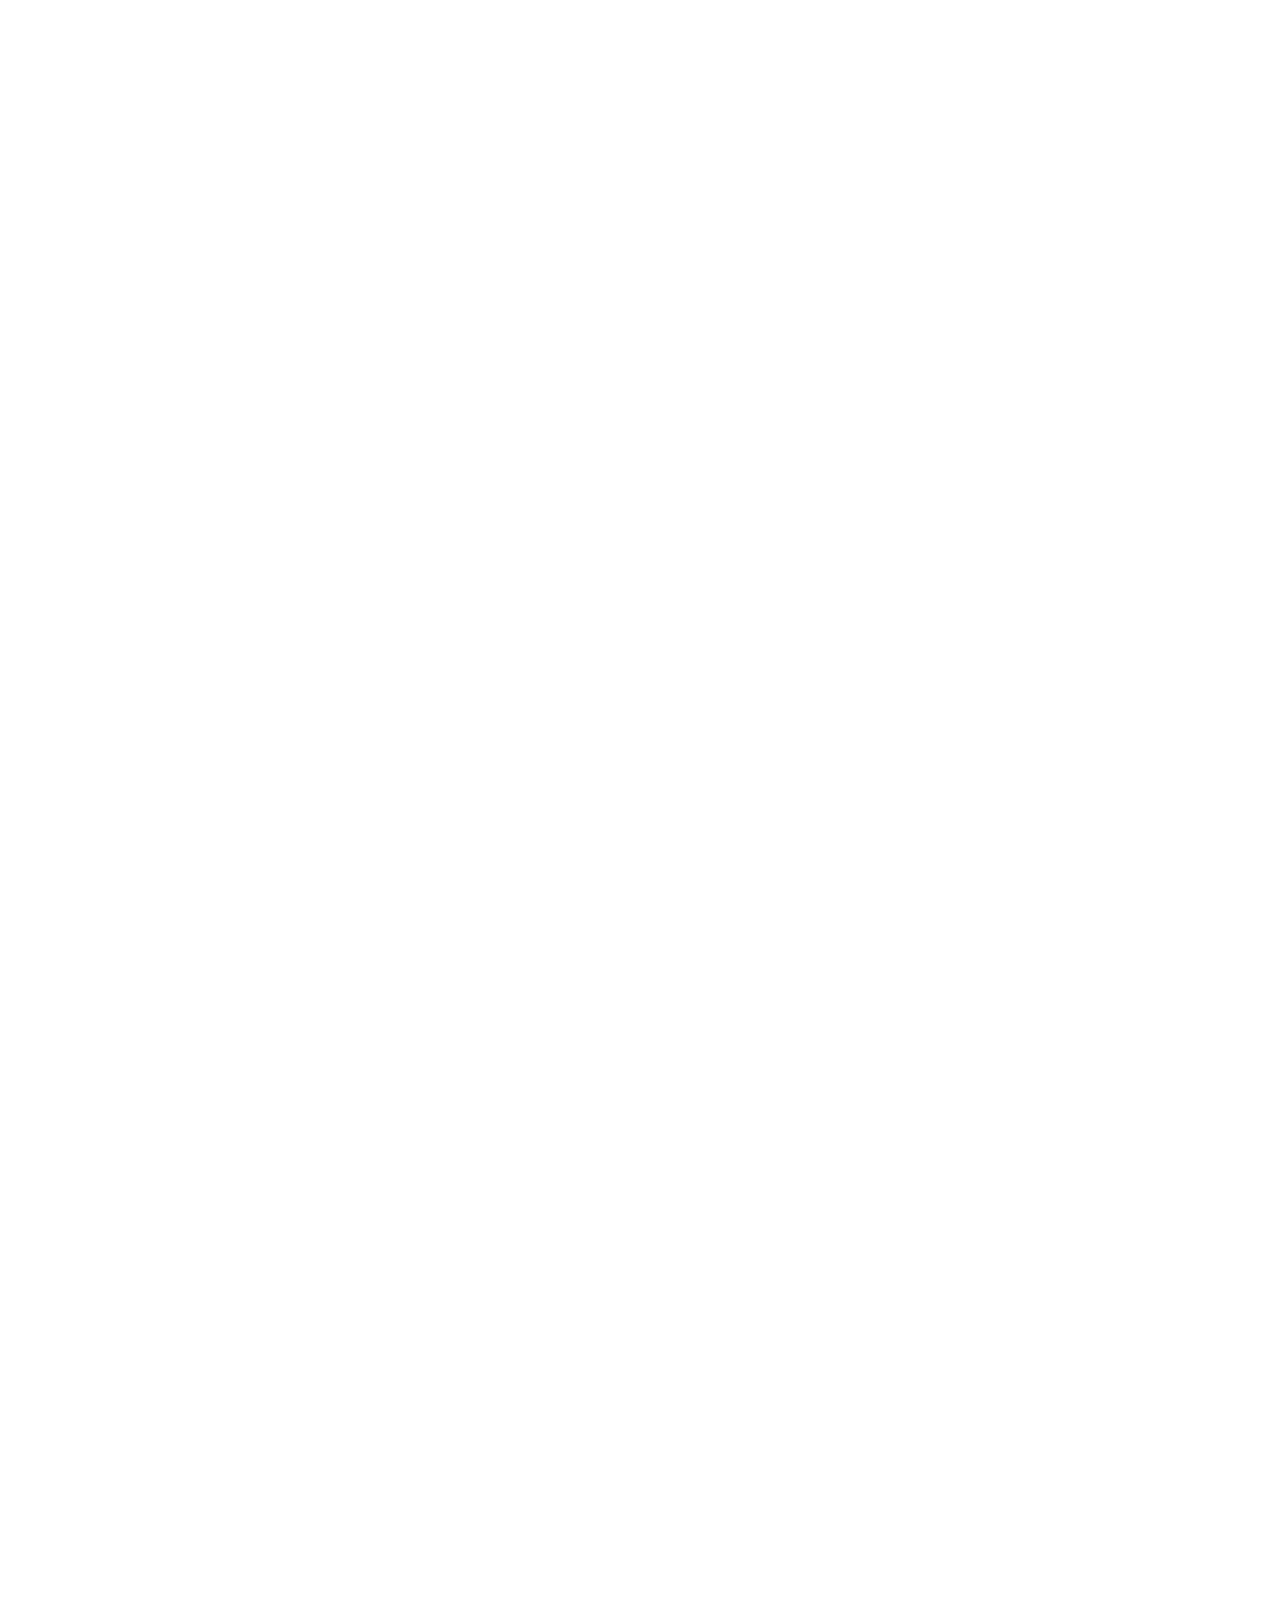
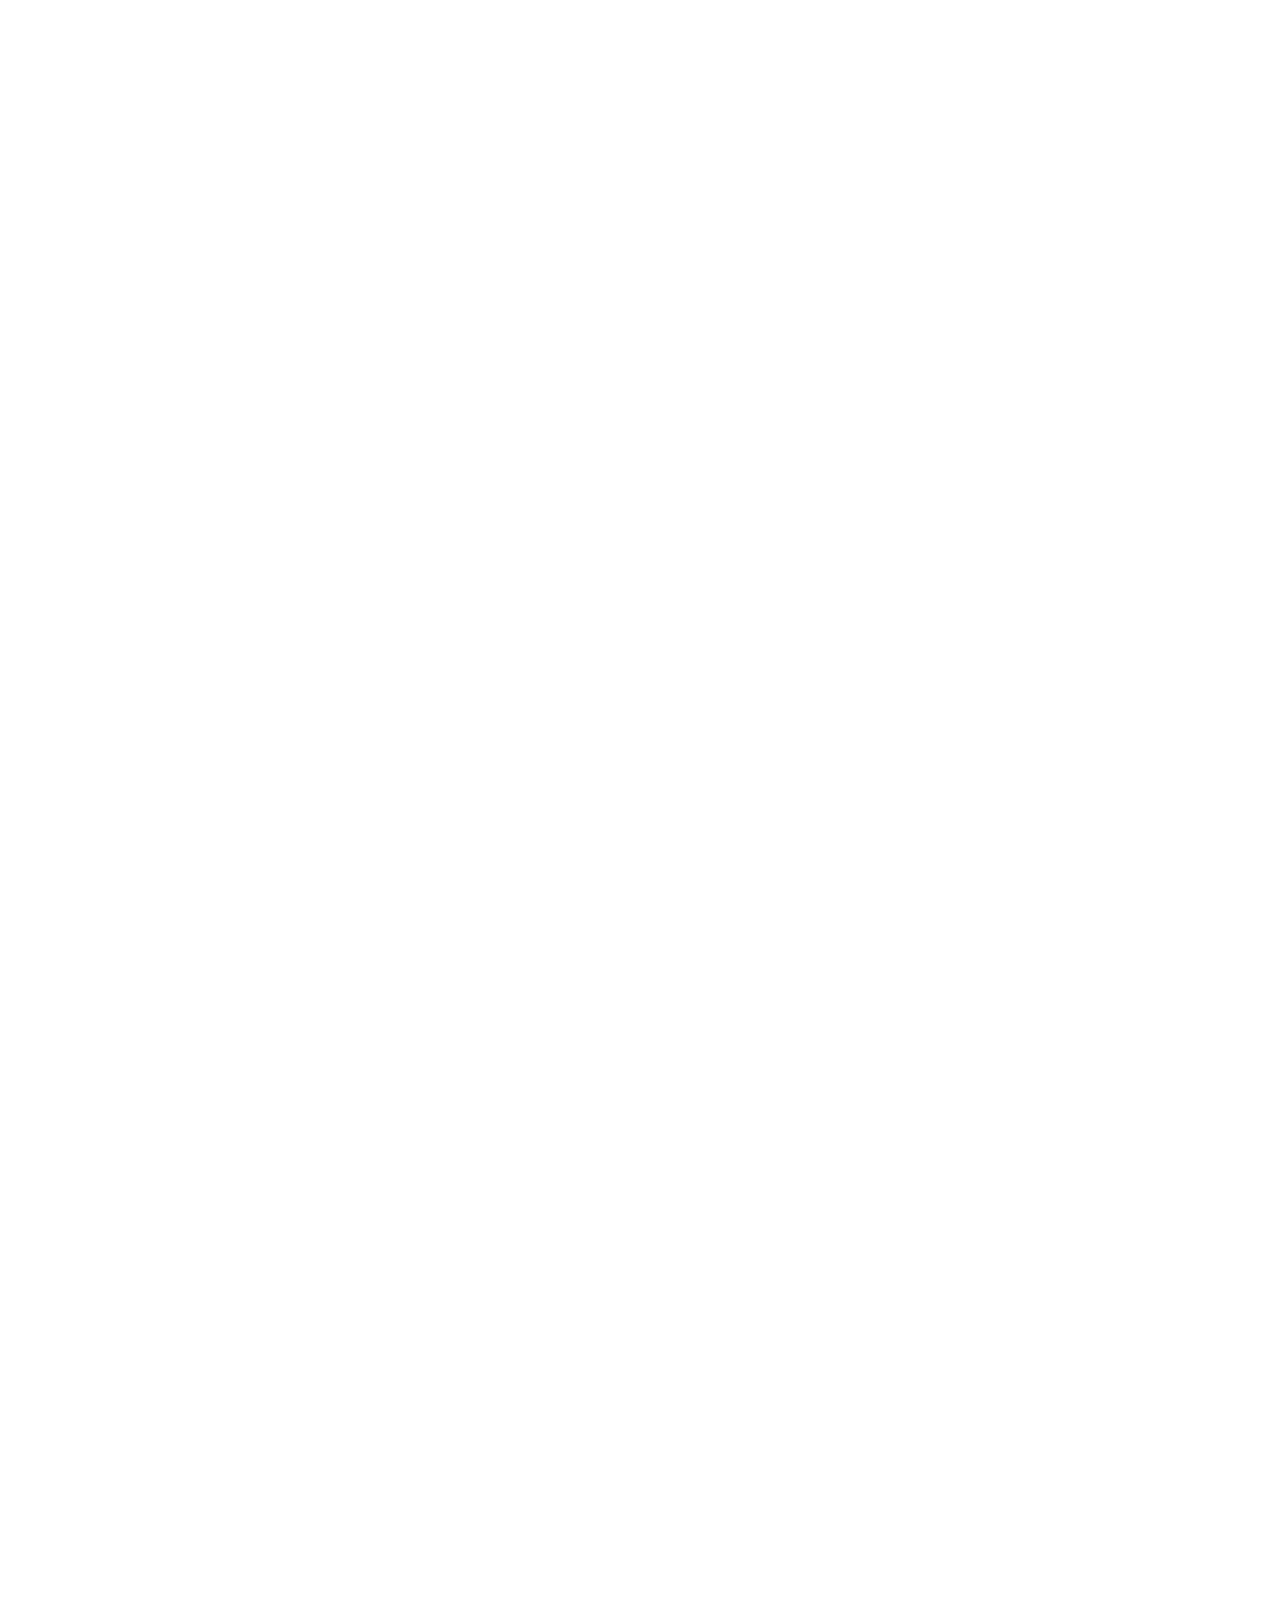
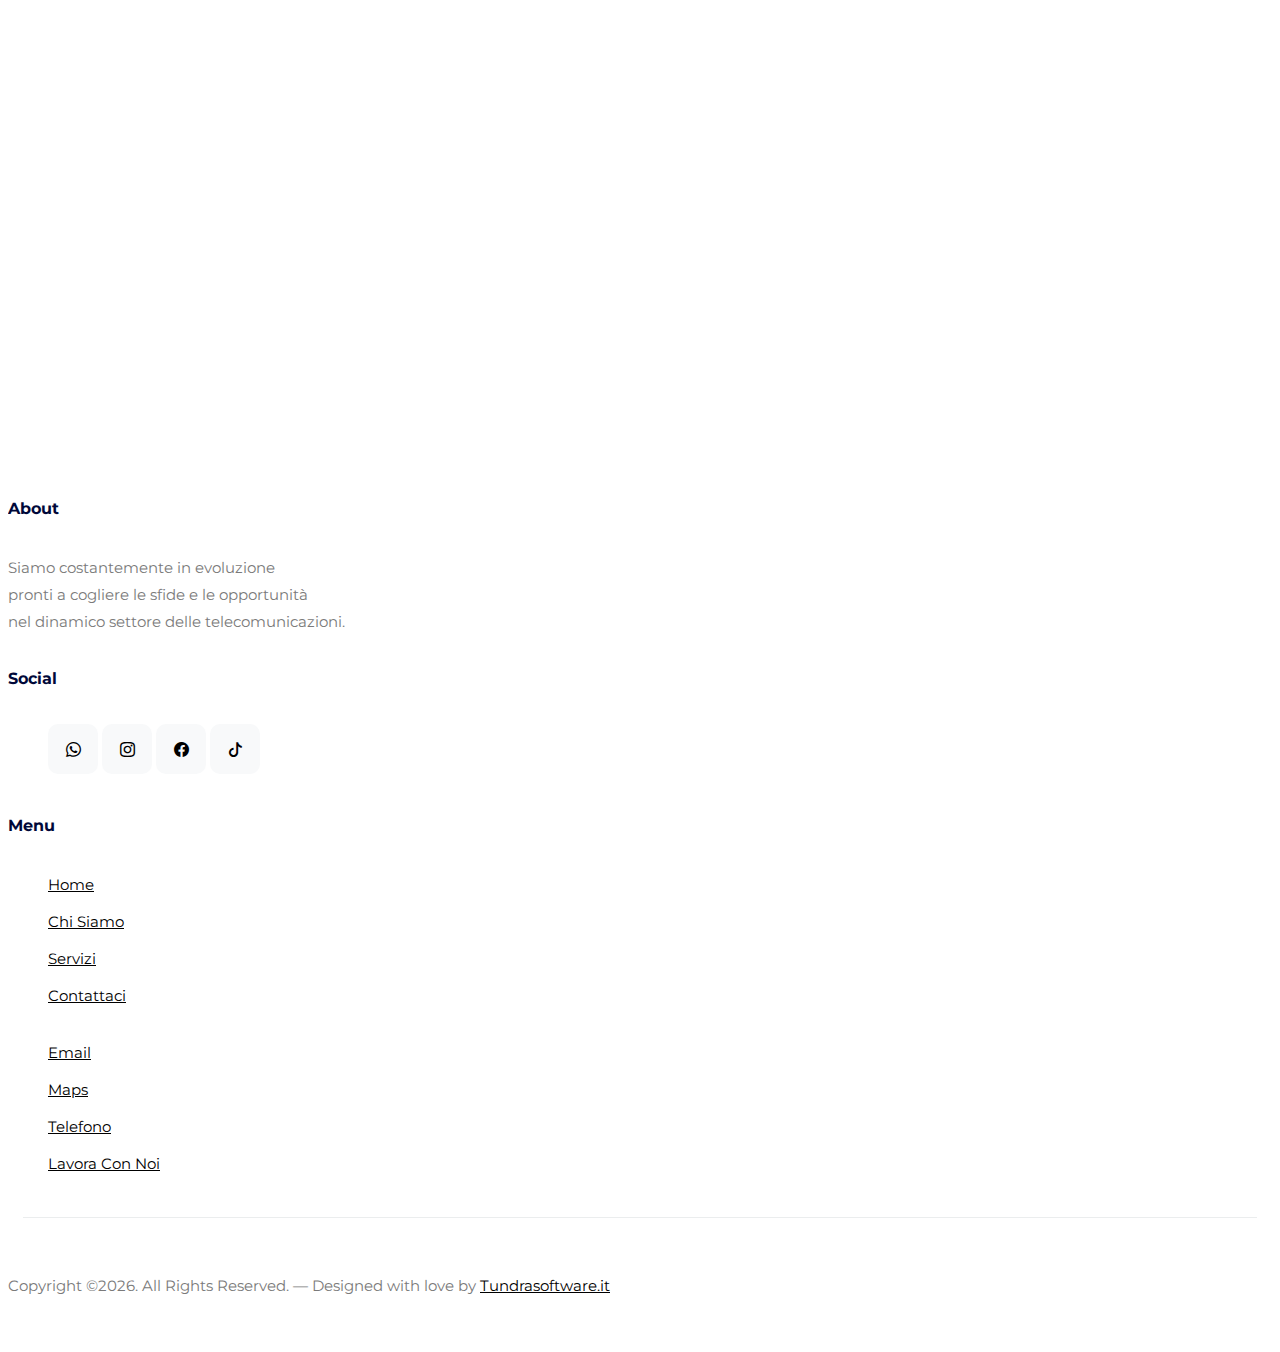
==== commit 9a9aa7fa: "Add files via upload" ====
--- a/sitonuovo/index.html
+++ b/sitonuovo/index.html
@@ -3,11 +3,9 @@
 <head>
   <meta charset="utf-8">
   <meta name="viewport" content="width=device-width, initial-scale=1, shrink-to-fit=no">
-  <meta name="author" content="">
   <link rel="shortcut icon" href="favicon.ico">
 
-  <meta name="description" content="" />
-  <meta name="keywords" content="bootstrap, bootstrap4" />
+  <meta name="description" content="Benvenuti in Atena Group, il call center leader a San Marcellino, CE, specializzato nel telemarketing per contratti di luce e gas. Il nostro team esperto è dedicato a fornire soluzioni energetiche su misura per i nostri clienti. Sfrutta le nostre competenze per risparmiare sulla tua bolletta energetica. Contattaci ora per scoprire come possiamo aiutarti a ottenere i migliori affari nel settore energetico.">
 
 
   <link href="https://fonts.googleapis.com/css2?family=Montserrat:wght@300;400;700&display=swap" rel="stylesheet">
@@ -68,6 +66,42 @@
 
     <img class="img-hover" src="images/Home-min.webp" alt="">
     
+    <!-- partner -->
+    <div class="site-section bg-light">
+      <div class="container">
+
+        <div class="owl-logos owl-carousel">
+          <div class="item">
+            <img src="images/loghi/acea.webp" alt="Image" class="img-fluid">
+          </div>
+          <div class="item">
+            <img src="images/loghi/bioservizi.webp" alt="Image" class="img-fluid">
+          </div>
+          <div class="item">
+            <img src="images/loghi/enel.webp" alt="Image" class="img-fluid">
+          </div>
+          <div class="item">
+            <img src="images/loghi/eni.webp" alt="Image" class="img-fluid">
+          </div>
+          <div class="item">
+            <img src="images/loghi/illumia.webp" alt="Image" class="img-fluid">
+          </div>
+          <div class="item">
+            <img src="images/loghi/sinergy.webp" alt="Image" class="img-fluid">
+          </div>
+          <div class="item">
+            <img src="images/loghi/sorgenia.webp" alt="Image" class="img-fluid">
+          </div>
+          <div class="item">
+            <img src="images/loghi/telecom.webp" alt="Image" class="img-fluid">
+          </div>
+          <div class="item">
+            <img src="images/loghi/vodafone.webp" alt="Image" class="img-fluid">
+          </div>
+        </div>     
+      </div>
+    </div>
+
     <!-- FLIPFLOP -->
     <div class="features-lg ">
       <div class="container">
@@ -198,15 +232,19 @@
           <div class="col-lg-4">
             <div class="widget">
               <h3>About</h3>
-              <p>Siamo in continua evoluzione, sempre pronta ad affrontare le sfide e le opportunità offerte dal settore del Call Center.</p>
+              <p>
+                Siamo costantemente in evoluzione <br>
+                pronti a cogliere le sfide e le opportunità <br>
+                nel dinamico settore delle telecomunicazioni.
+              </p>           
             </div>
             <div class="widget">
               <h3>Social</h3>
               <ul class="social list-unstyled">
-                <li><a href="#"><span class="bi bi-whatsapp"></span></a></li>
-                <li><a href="#"><span class="bi bi-instagram"></span></a></li>
-                <li><a href="#"><span class="bi bi-facebook"></span></a></li>
-                <li><a href="#"><span class="bi bi-tiktok"></span></a></li>
+                <li><a href="https://wa.me/3510215301/?text=Buon%20Giorno%20,%20la%20contatto%20per%20maggiori%20informazioni%20"><span class="bi bi-whatsapp"></span></a></li>
+                <li><a href="https://www.instagram.com/atenagroup/?hl=it"><span class="bi bi-instagram"></span></a></li>
+                <li><a href="https://it-it.facebook.com/AtenaGroupweb/"><span class="bi bi-facebook"></span></a></li>
+                <li><a href="https://www.tiktok.com/@atenagroup?_t=8hB71nHgDVA&_r=1"><span class="bi bi-tiktok"></span></a></li>
               </ul>
             </div>
           </div>
@@ -220,20 +258,20 @@
               <div class="col-6 col-sm-6 col-md-4">
                 <div class="widget">
                   <ul class="links list-unstyled">
-                    <li><a href="#">Home</a></li>
-                    <li><a href="#">Chi Siamo</a></li>
-                    <li><a href="#">Formazione</a></li>
-                    <li><a href="#">Contattaci</a></li>
+                    <li><a href="index.html">Home</a></li>
+                    <li><a href="about.html">Chi Siamo</a></li>
+                    <li><a href="servizi.html">Servizi</a></li>
+                    <li><a href="contact.html">Contattaci</a></li>
                   </ul>
                 </div>
               </div>
               <div class="col-6 col-sm-6 col-md-4">
                 <div class="widget">
                   <ul class="links list-unstyled">
-                    <li><a href="#">Email</a></li>
-                    <li><a href="#">Maps</a></li>
-                    <li><a href="#">Telefono</a></li>
-                    <li><a href="#">Lavora Con Noi</a></li>
+                    <li><a href="mailto:atenareclutamento@gmail.com">Email</a></li>
+                    <li><a href="https://maps.app.goo.gl/xfFu8gsQs5epDguT9?g_st=ic">Maps</a></li>
+                    <li><a href="tel:+393510215301">Telefono</a></li>
+                    <li><a href="contact.html">Lavora Con Noi</a></li>
                   </ul>
                 </div>
               </div>
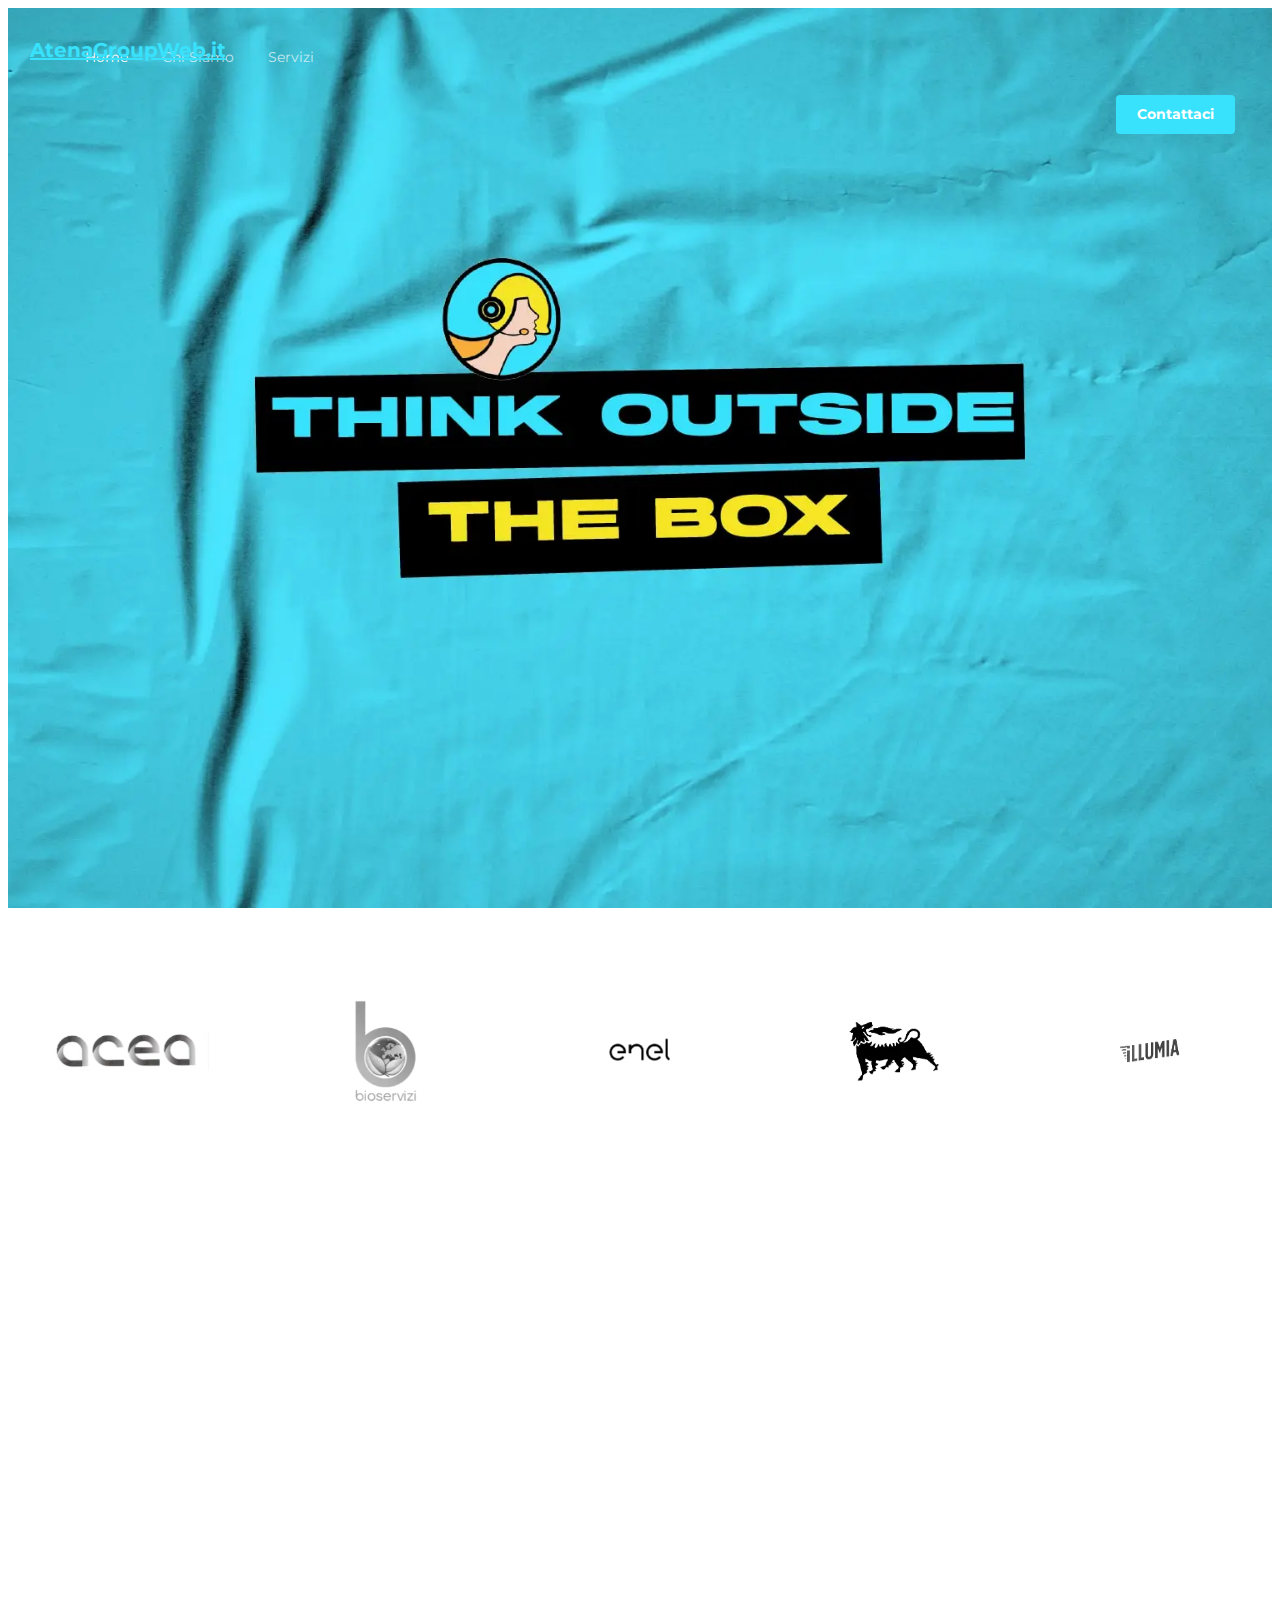
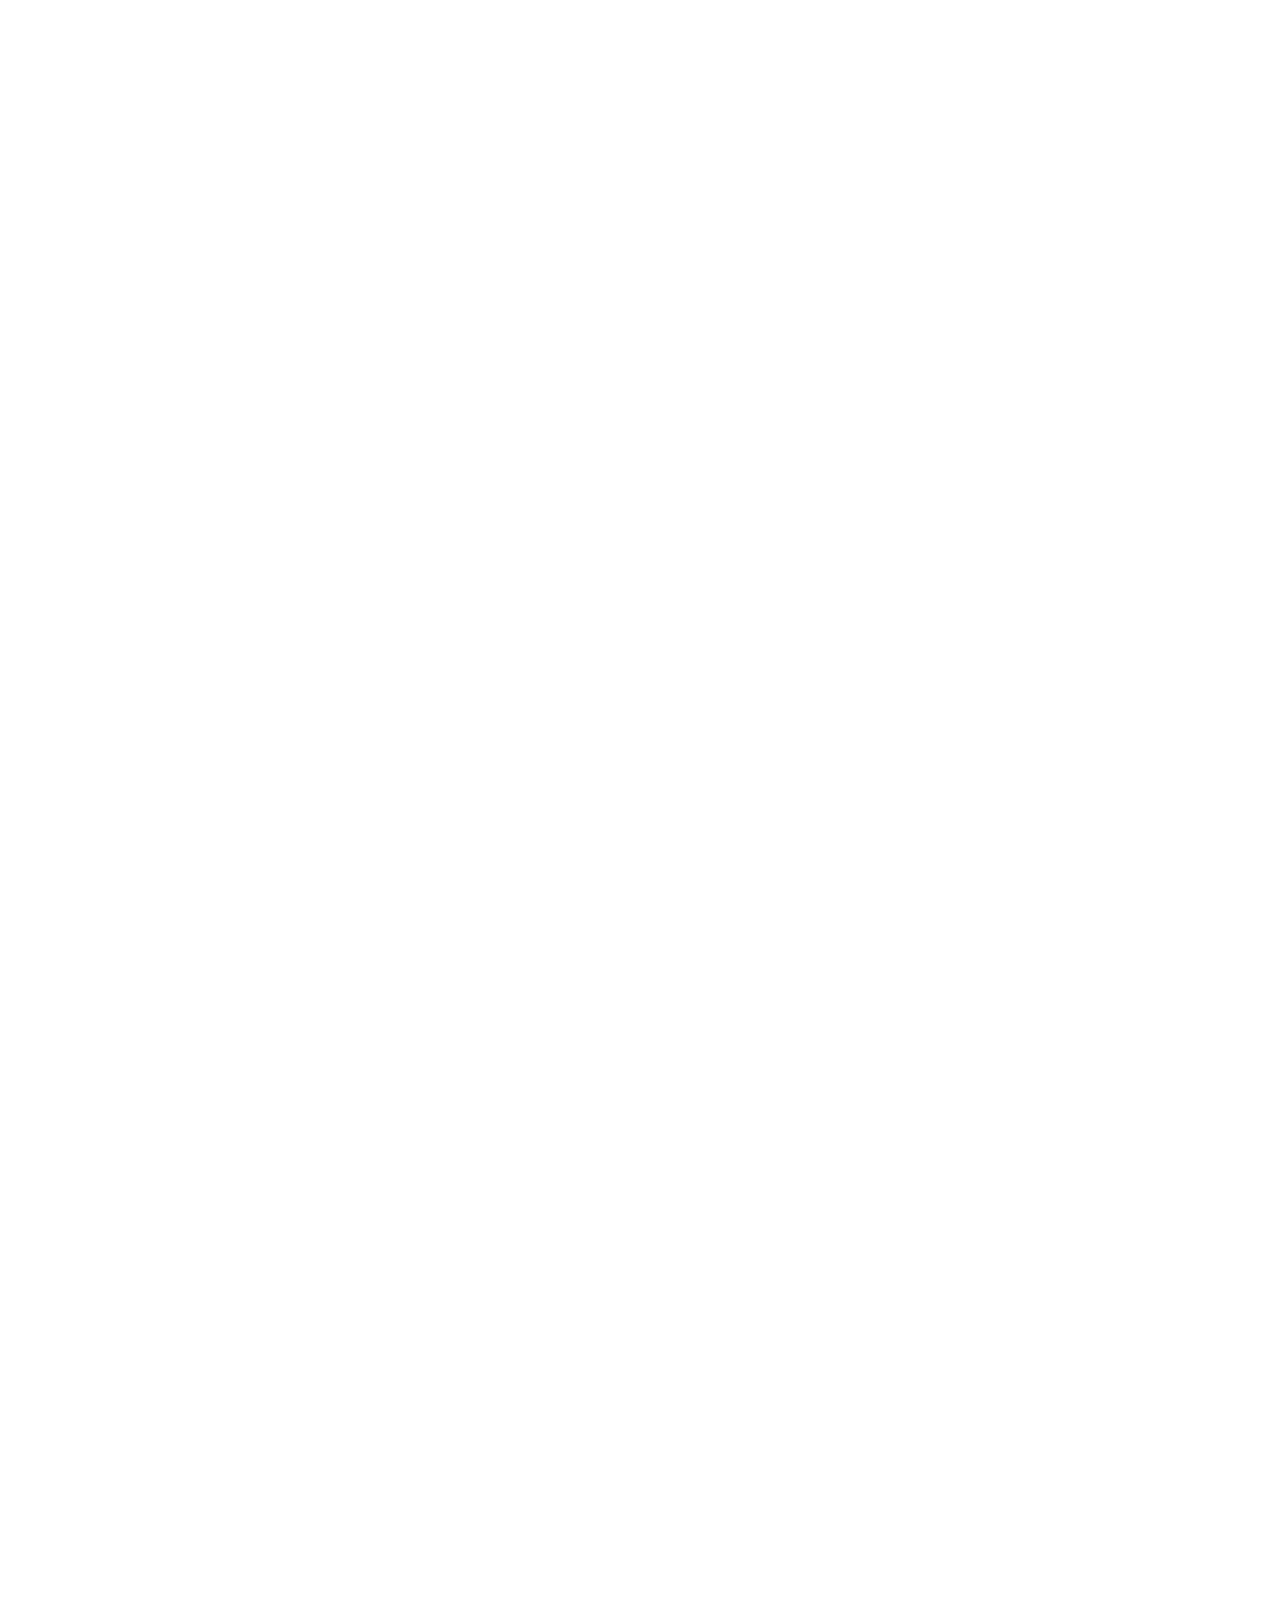
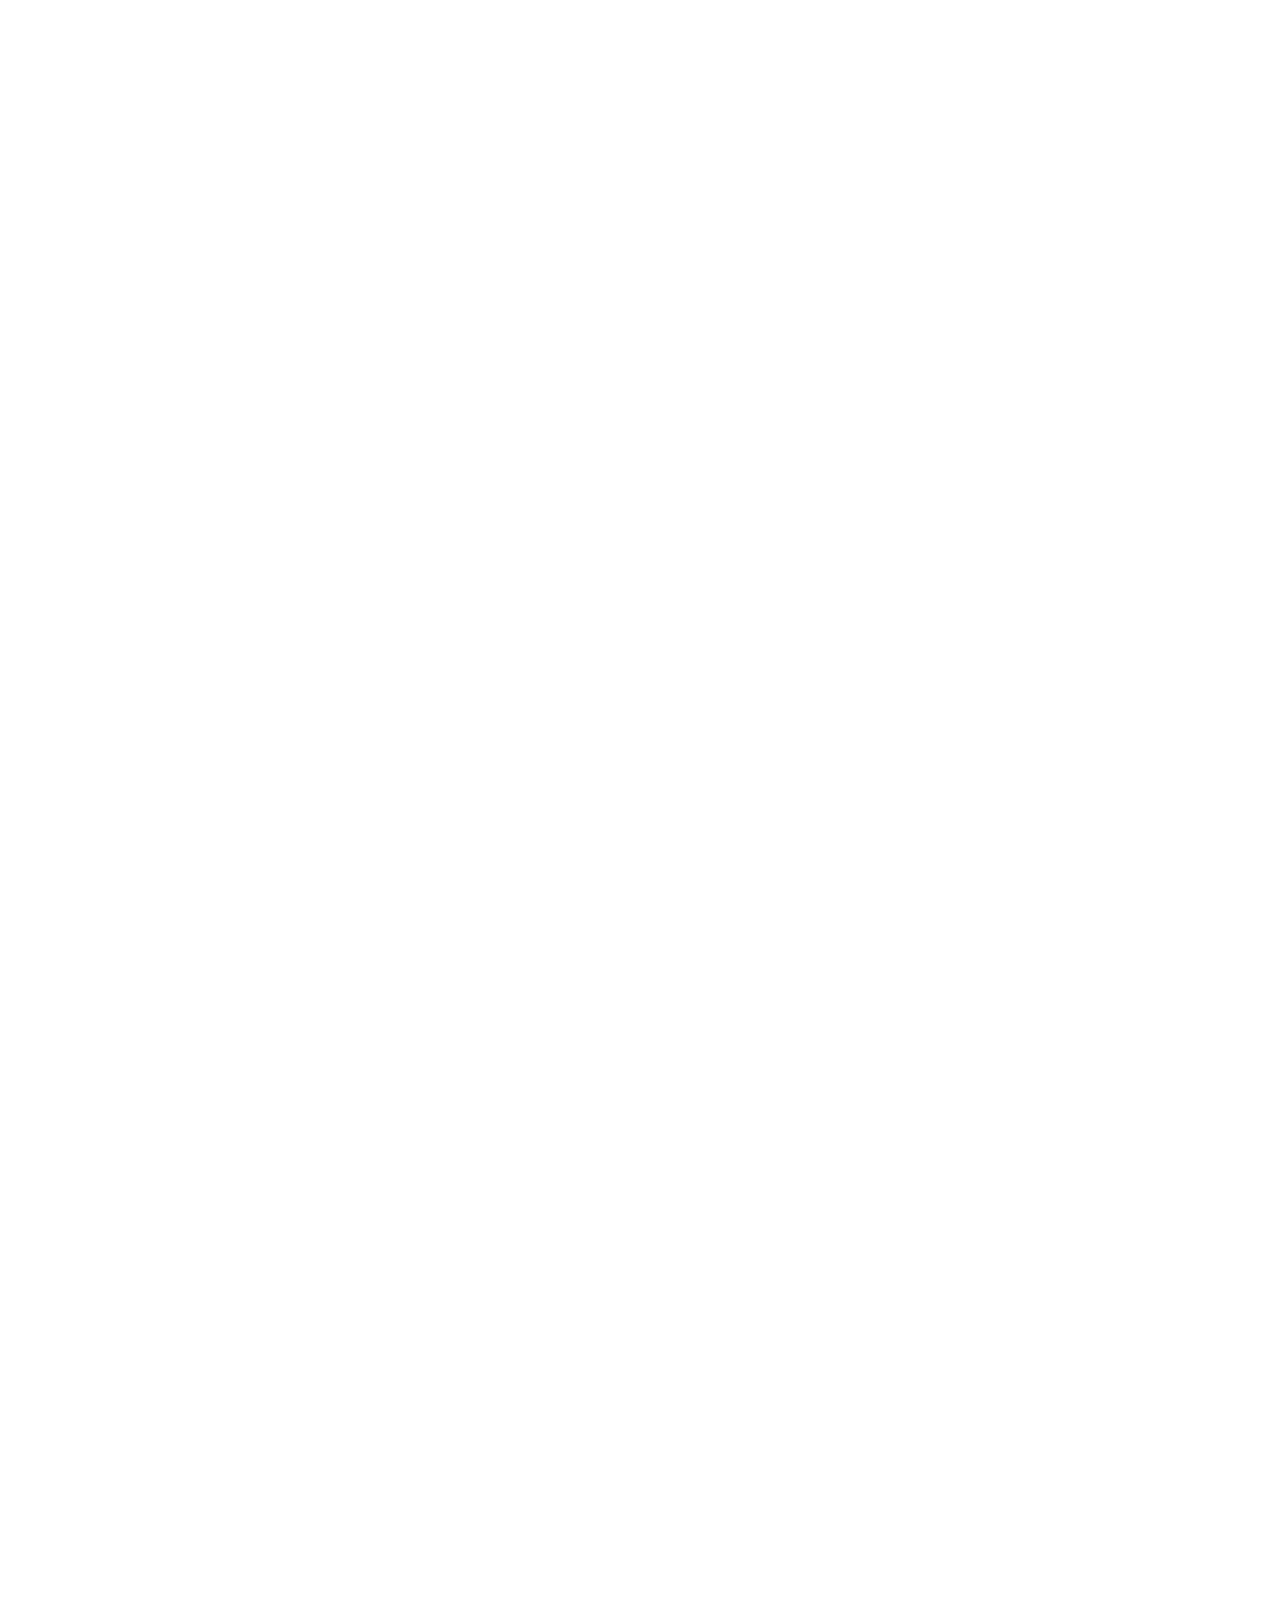
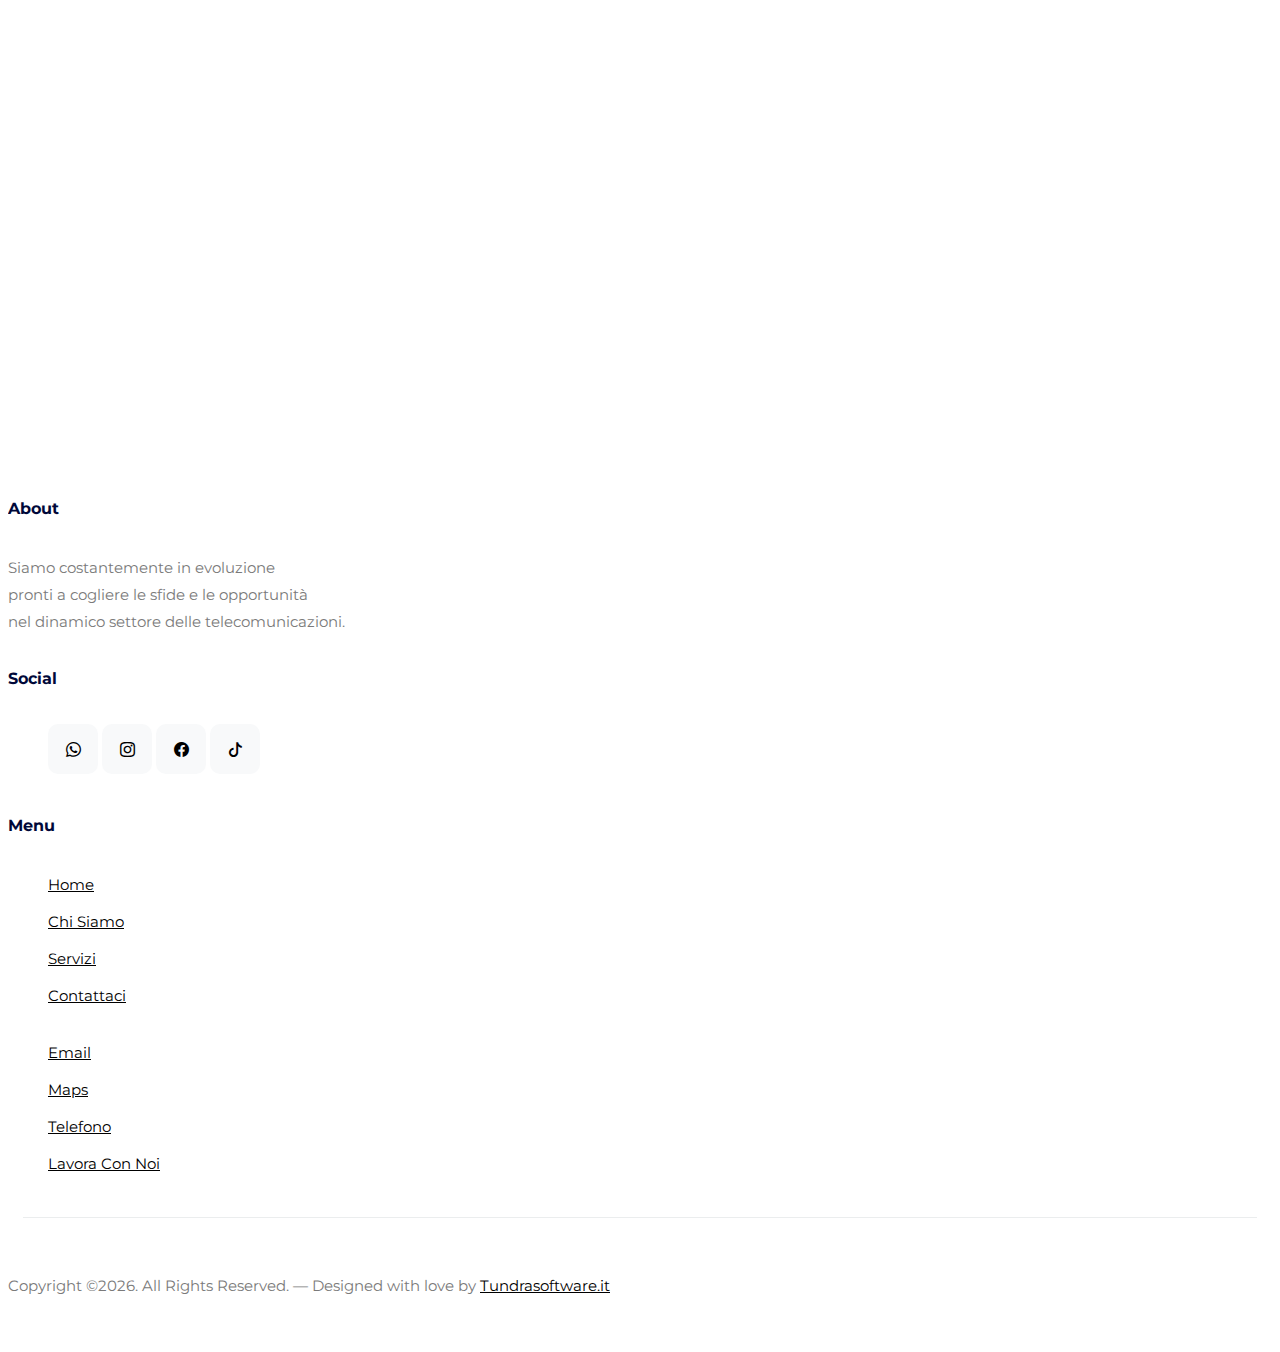
==== commit 26b011e5: "Add files via upload" ====
--- a/sitonuovo/index.html
+++ b/sitonuovo/index.html
@@ -93,10 +93,13 @@
             <img src="images/loghi/sorgenia.webp" alt="Image" class="img-fluid">
           </div>
           <div class="item">
-            <img src="images/loghi/telecom.webp" alt="Image" class="img-fluid">
+            <img src="images/loghi/tim.webp" alt="Image" class="img-fluid">
           </div>
           <div class="item">
             <img src="images/loghi/vodafone.webp" alt="Image" class="img-fluid">
+          </div>
+          <div class="item">
+            <img src="images/loghi/argos.webp" alt="Image" class="img-fluid">
           </div>
         </div>     
       </div>
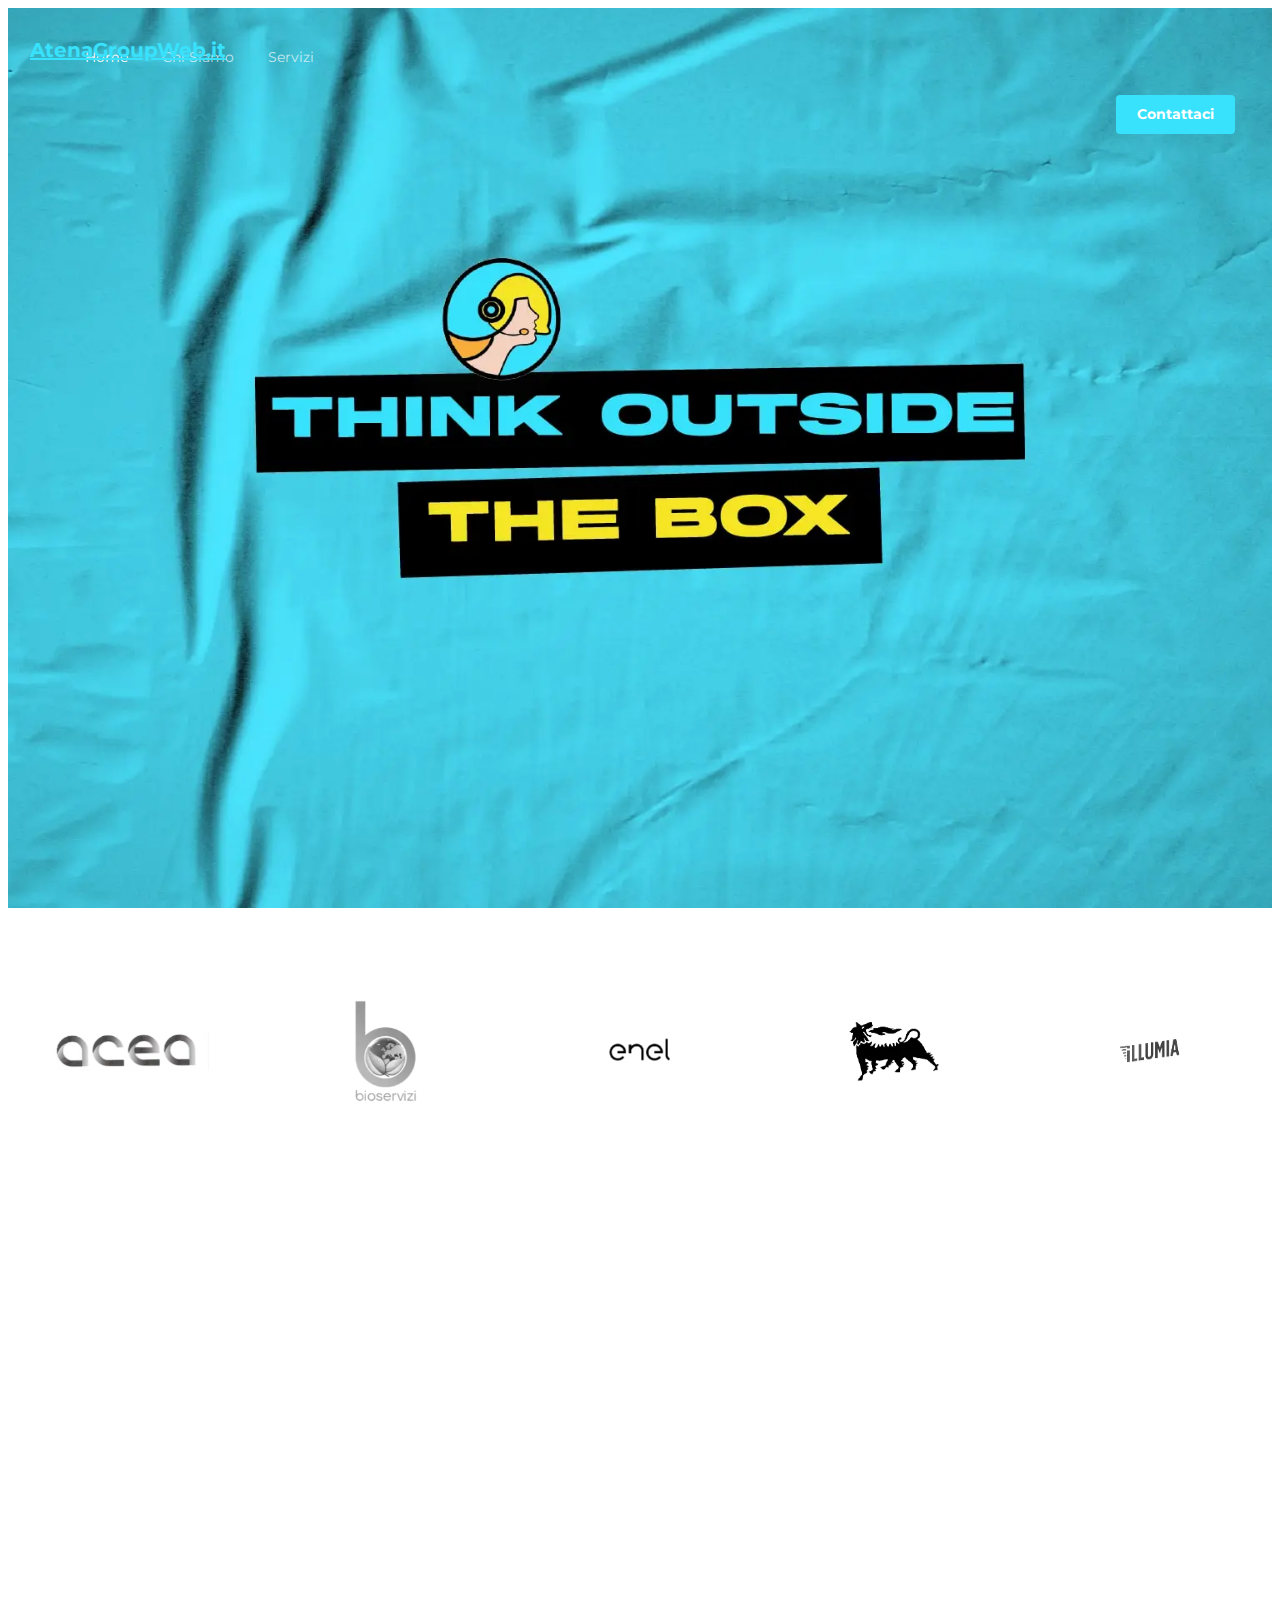
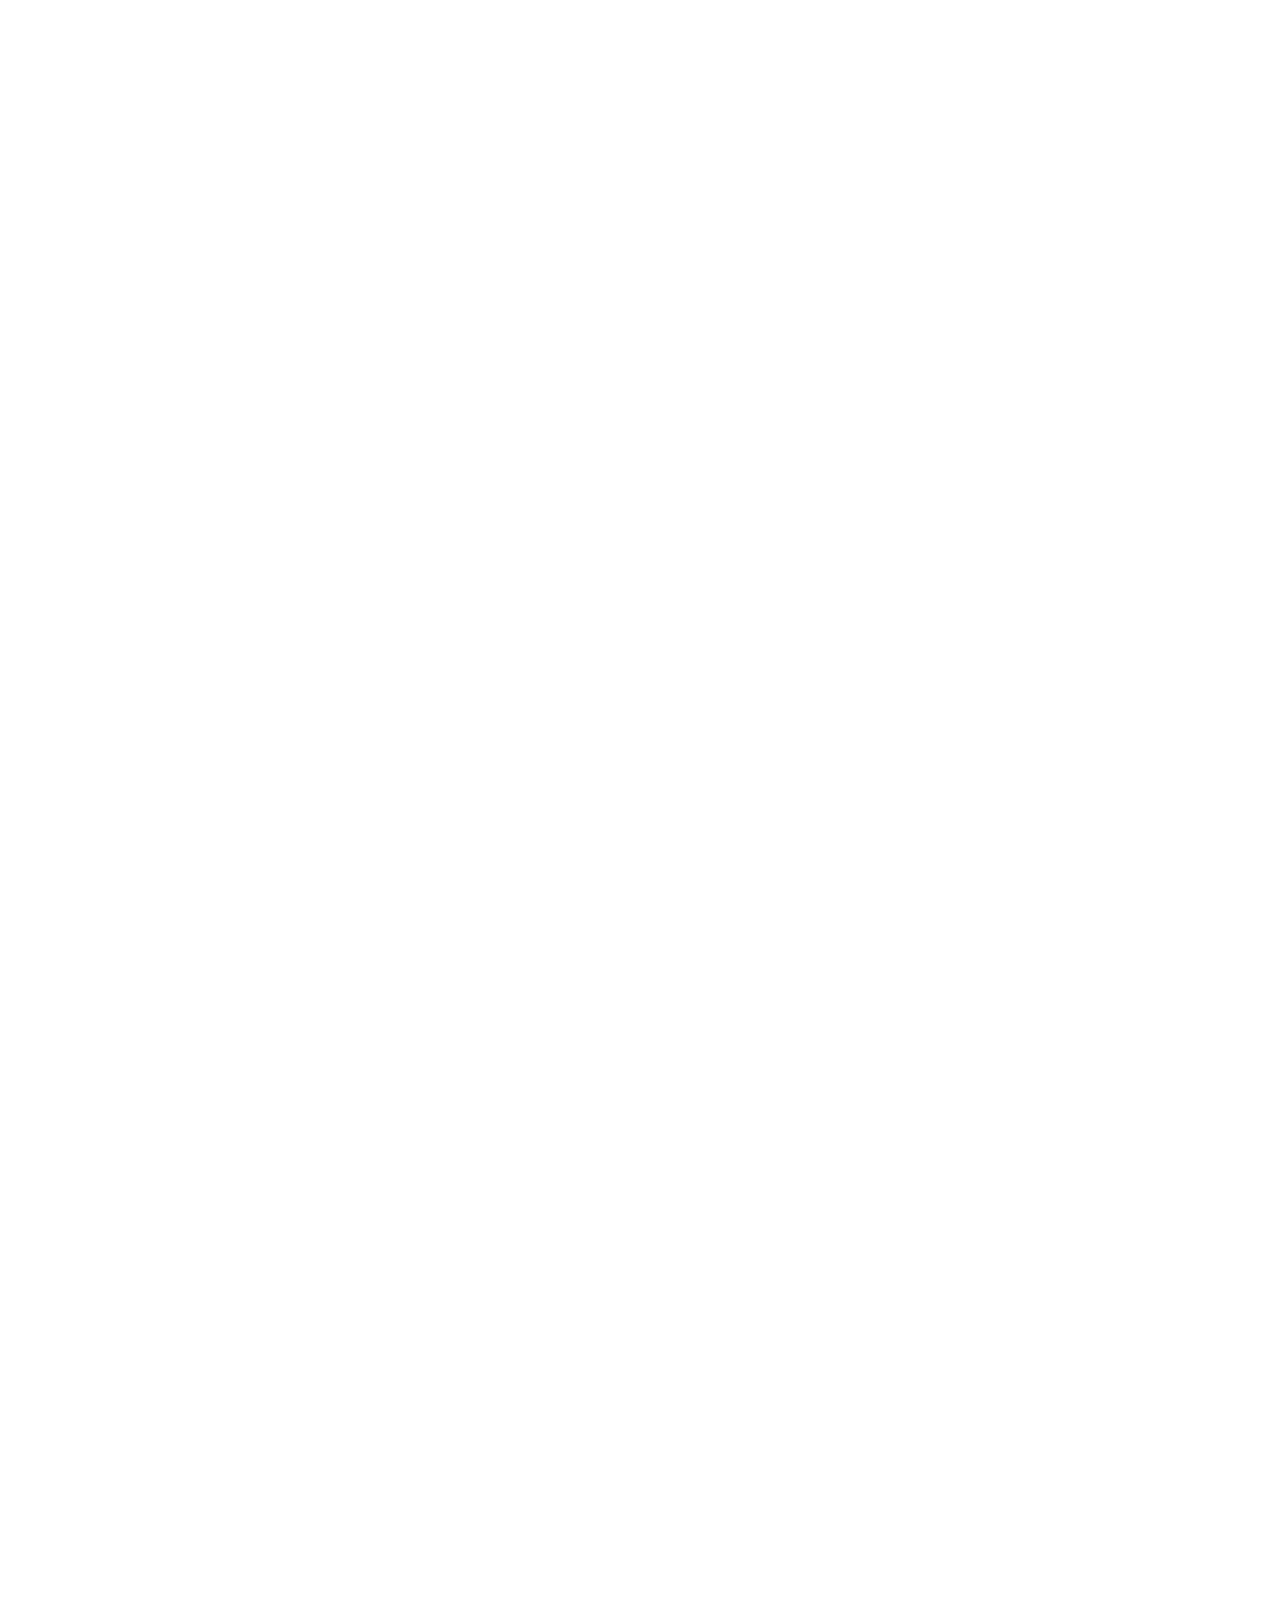
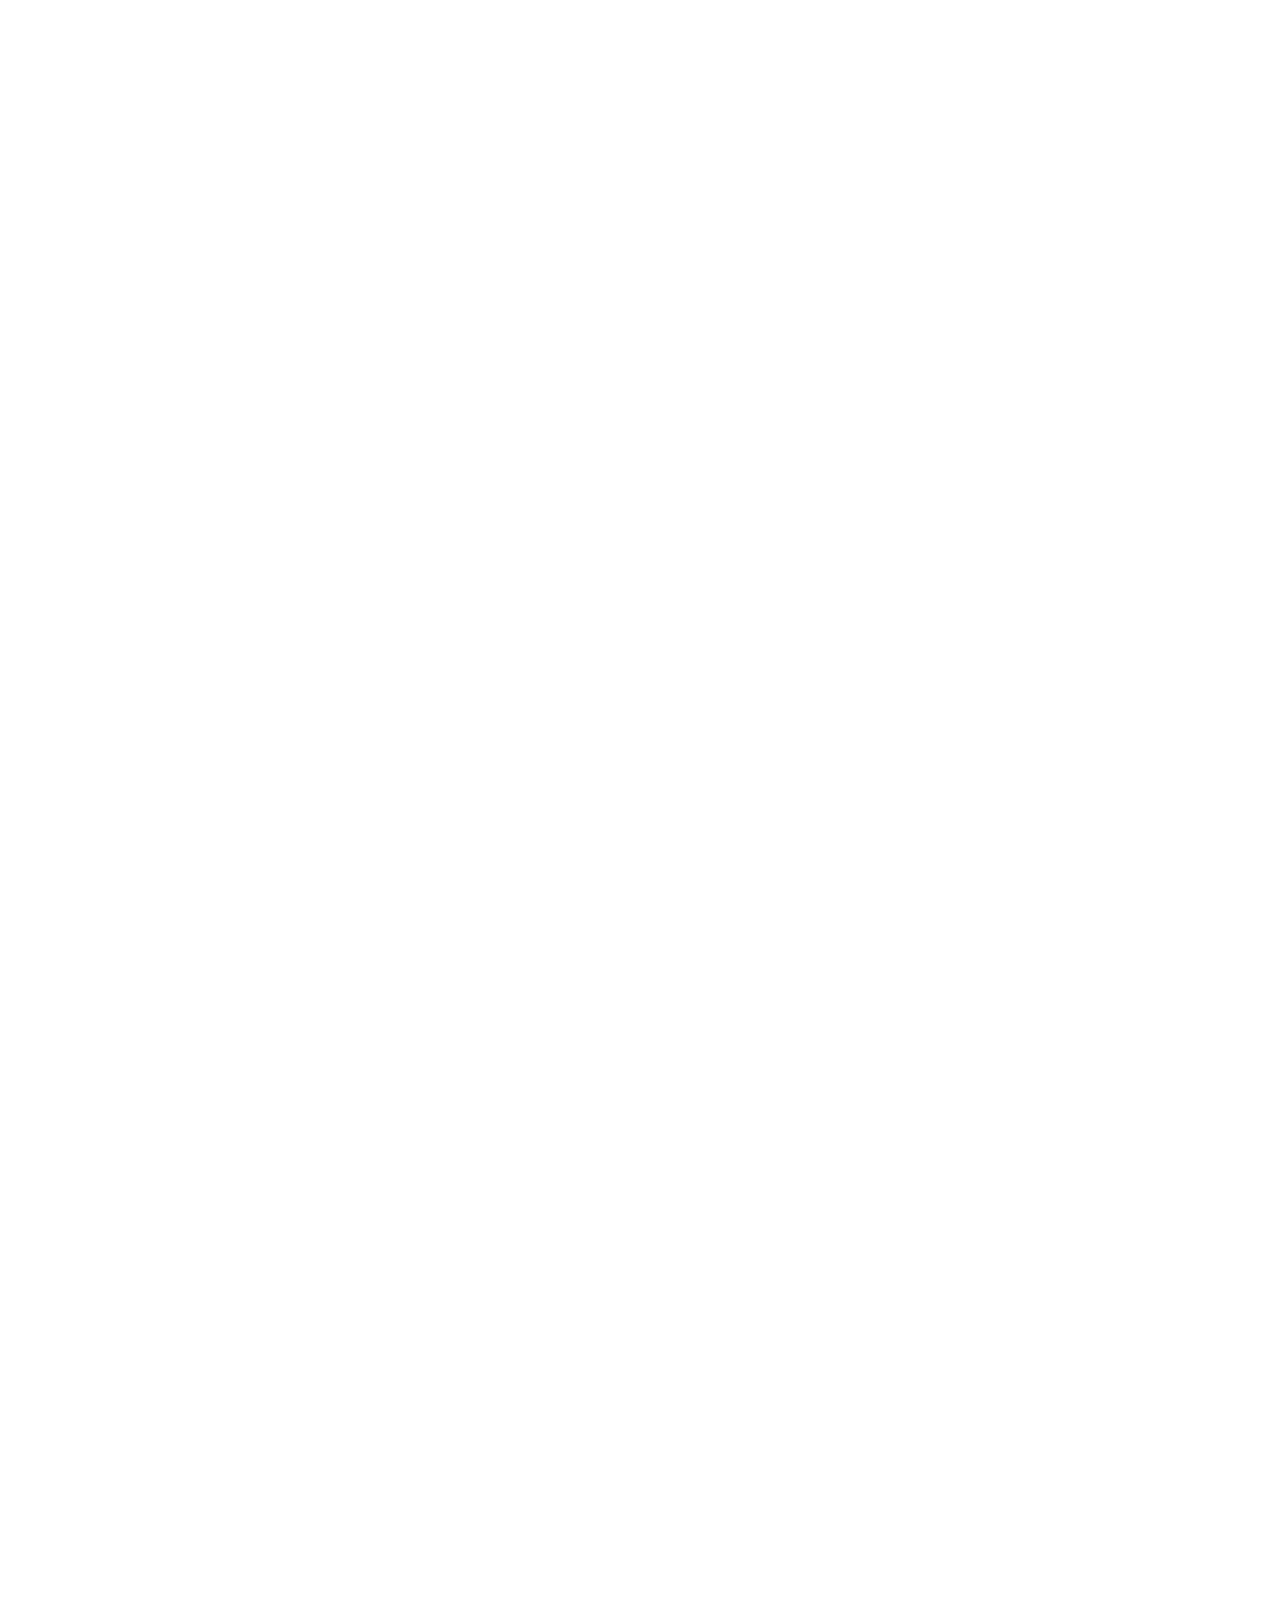
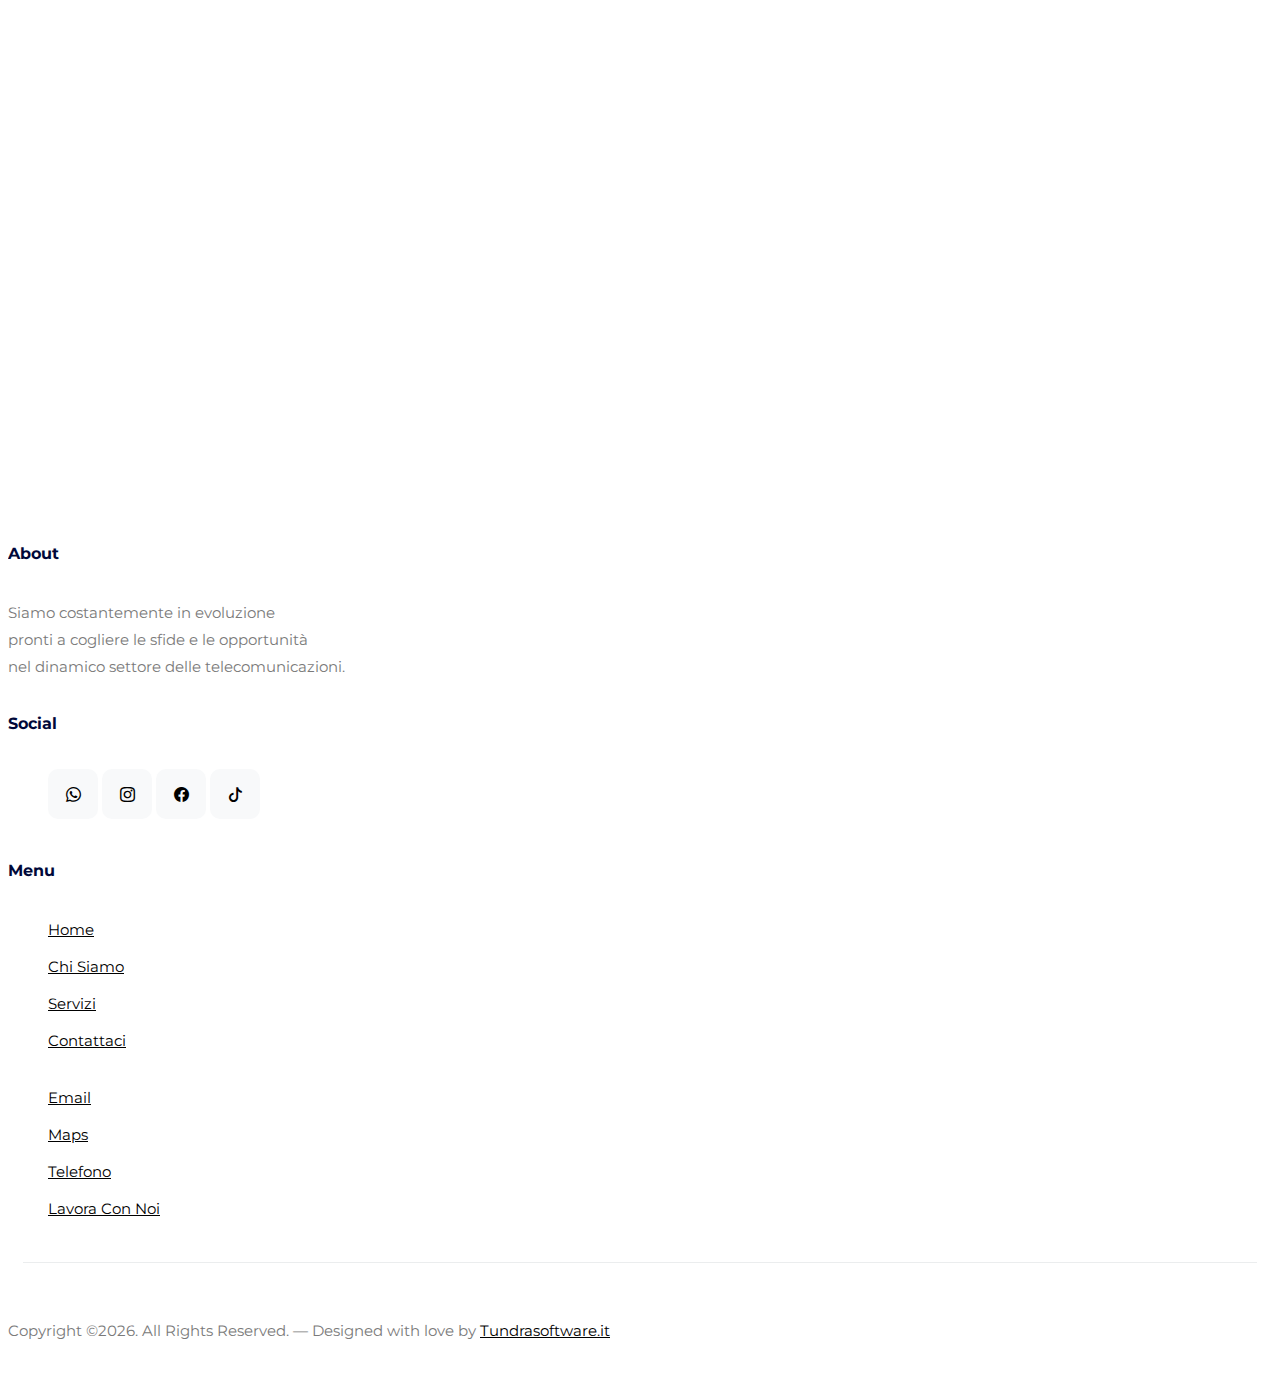
==== commit 8e980c7e: "Add files via upload" ====
--- a/sitonuovo/index.html
+++ b/sitonuovo/index.html
@@ -162,9 +162,9 @@
         <div class="row align-items-center justify-content-between">
           <div class="col-lg-4 mb-5 section-title" data-aos="fade-up" data-aos-delay="0">
             
-            <h2 class="mb-4 font-weight-bold heading">Testimonials</h2>
+            <h2 class="mb-4 font-weight-bold heading">Feedback</h2>
             <p class="mb-4">Far far away, behind the word mountains, far from the countries Vokalia and Consonantia, there live the blind texts. </p>
-            <p><a href="#" class="btn btn-primary">Product Tour</a></p>
+            <p><a href="contact.html" class="btn btn-primary">Contattaci</a></p>
           </div>
           <div class="col-lg-7" data-aos="fade-up" data-aos-delay="100">
             
@@ -172,46 +172,47 @@
               <div class="owl-single owl-carousel no-dots no-nav">
                 <div class="testimonial-item">
                   <div class="d-flex align-items-center mb-4">
-                    <div class="photo mr-3">
-                      <img src="images/person_4-min.jpg" alt="Image" class="img-fluid">
-                    </div>
                     <div class="author">
-                      <cite class="d-block mb-0">Kaila Woodland</cite>
-                      <span>Owner, Greenland, Inc.</span>
+                      <cite class="d-block mb-0">Gaudiero Tindaro Vincenzo</cite>
                     </div>
                   </div>
                   <blockquote>
-                    <p>&ldquo;Far far away, behind the word mountains, far from the countries Vokalia and Consonantia, there live the blind texts. Separated they live.&rdquo;</p>
+                    <p>&ldquo;Ambiente fantastico, il personale è molto competente e anche parecchio carismatico. Unico nel suo genere. Ho affrontato con loro una delle mie prime esperienze di lavoro e ne sono rimasto esterrefatto! Il coaching è super motivazionale. Se state cercando un lavoro part time,con possibilità di crescita personale, non avete molta scelta… O Atena Group San Marcellino oppure Aversa.&rdquo;</p>
                   </blockquote>
                 </div>  
 
                 <div class="testimonial-item">
                   <div class="d-flex align-items-center mb-4">
-                    <div class="photo mr-3">
-                      <img src="images/person_1-min.jpg" alt="Image" class="img-fluid">
-                    </div>
                     <div class="author">
-                      <cite class="d-block mb-0">Kaila Woodland</cite>
-                      <span>Owner, Greenland, Inc.</span>
+                      <cite class="d-block mb-0">Francesca Olianas</cite>
                     </div>
                   </div>
                   <blockquote>
-                    <p>&ldquo;Far far away, behind the word mountains, far from the countries Vokalia and Consonantia, there live the blind texts. Separated they live.&rdquo;</p>
+                    <p>&ldquo;Un posto accogliente con persone di cuore, veramente gentili e straordinarie. Mi hanno fatta sentire subito a casa. Sono magnifici ❤️&rdquo;</p>
                   </blockquote>
                 </div>  
 
                 <div class="testimonial-item">
                   <div class="d-flex align-items-center mb-4">
-                    <div class="photo mr-3">
-                      <img src="images/person_2-min.jpg" alt="Image" class="img-fluid">
-                    </div>
                     <div class="author">
-                      <cite class="d-block mb-0">Kaila Woodland</cite>
-                      <span>Owner, Greenland, Inc.</span>
+                      <cite class="d-block mb-0">Emanuela C.</cite>
                     </div>
                   </div>
                   <blockquote>
-                    <p>&ldquo;Far far away, behind the word mountains, far from the countries Vokalia and Consonantia, there live the blind texts. Separated they live.&rdquo;</p>
+                    <p>&ldquo;Ottima esperienza
+                      puntualità, disponibilità e voglia di raggiungere gli obiettivi aziendali INSIEME.
+                      Ottima soluzione per chi cerca un PART TIME , crescita professionale disponibile per chi ha voglia di mettersi in gioco.&rdquo;</p>
+                  </blockquote>
+                </div>
+
+                <div class="testimonial-item">
+                  <div class="d-flex align-items-center mb-4">
+                    <div class="author">
+                      <cite class="d-block mb-0">Gennaro Gicchetti</cite>
+                    </div>
+                  </div>
+                  <blockquote>
+                    <p>&ldquo;E quasi un anno che lavoro in questa grande famiglia ,e devo dire che nn c’è nessun posto dove vorrei essere SIAMO UNA GRANDE FAMIlY.&rdquo;</p>
                   </blockquote>
                 </div>  
               </div>
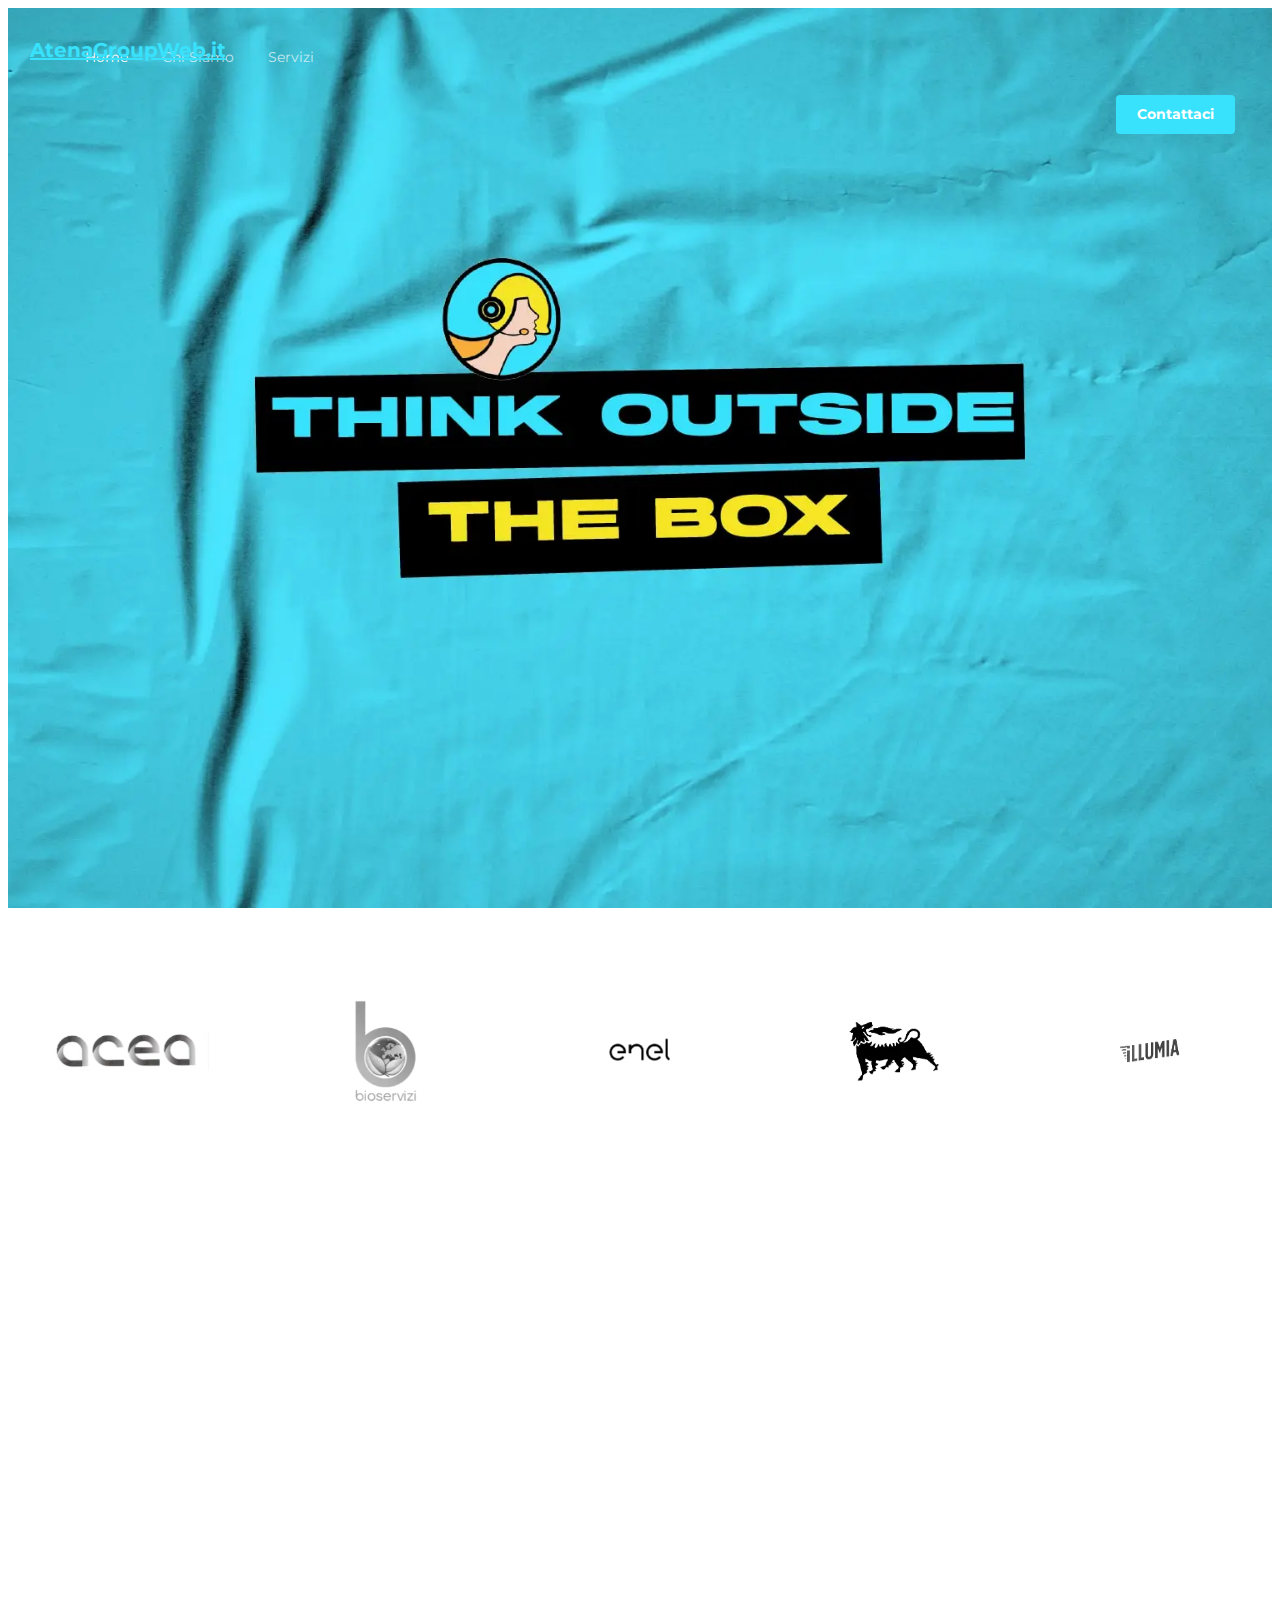
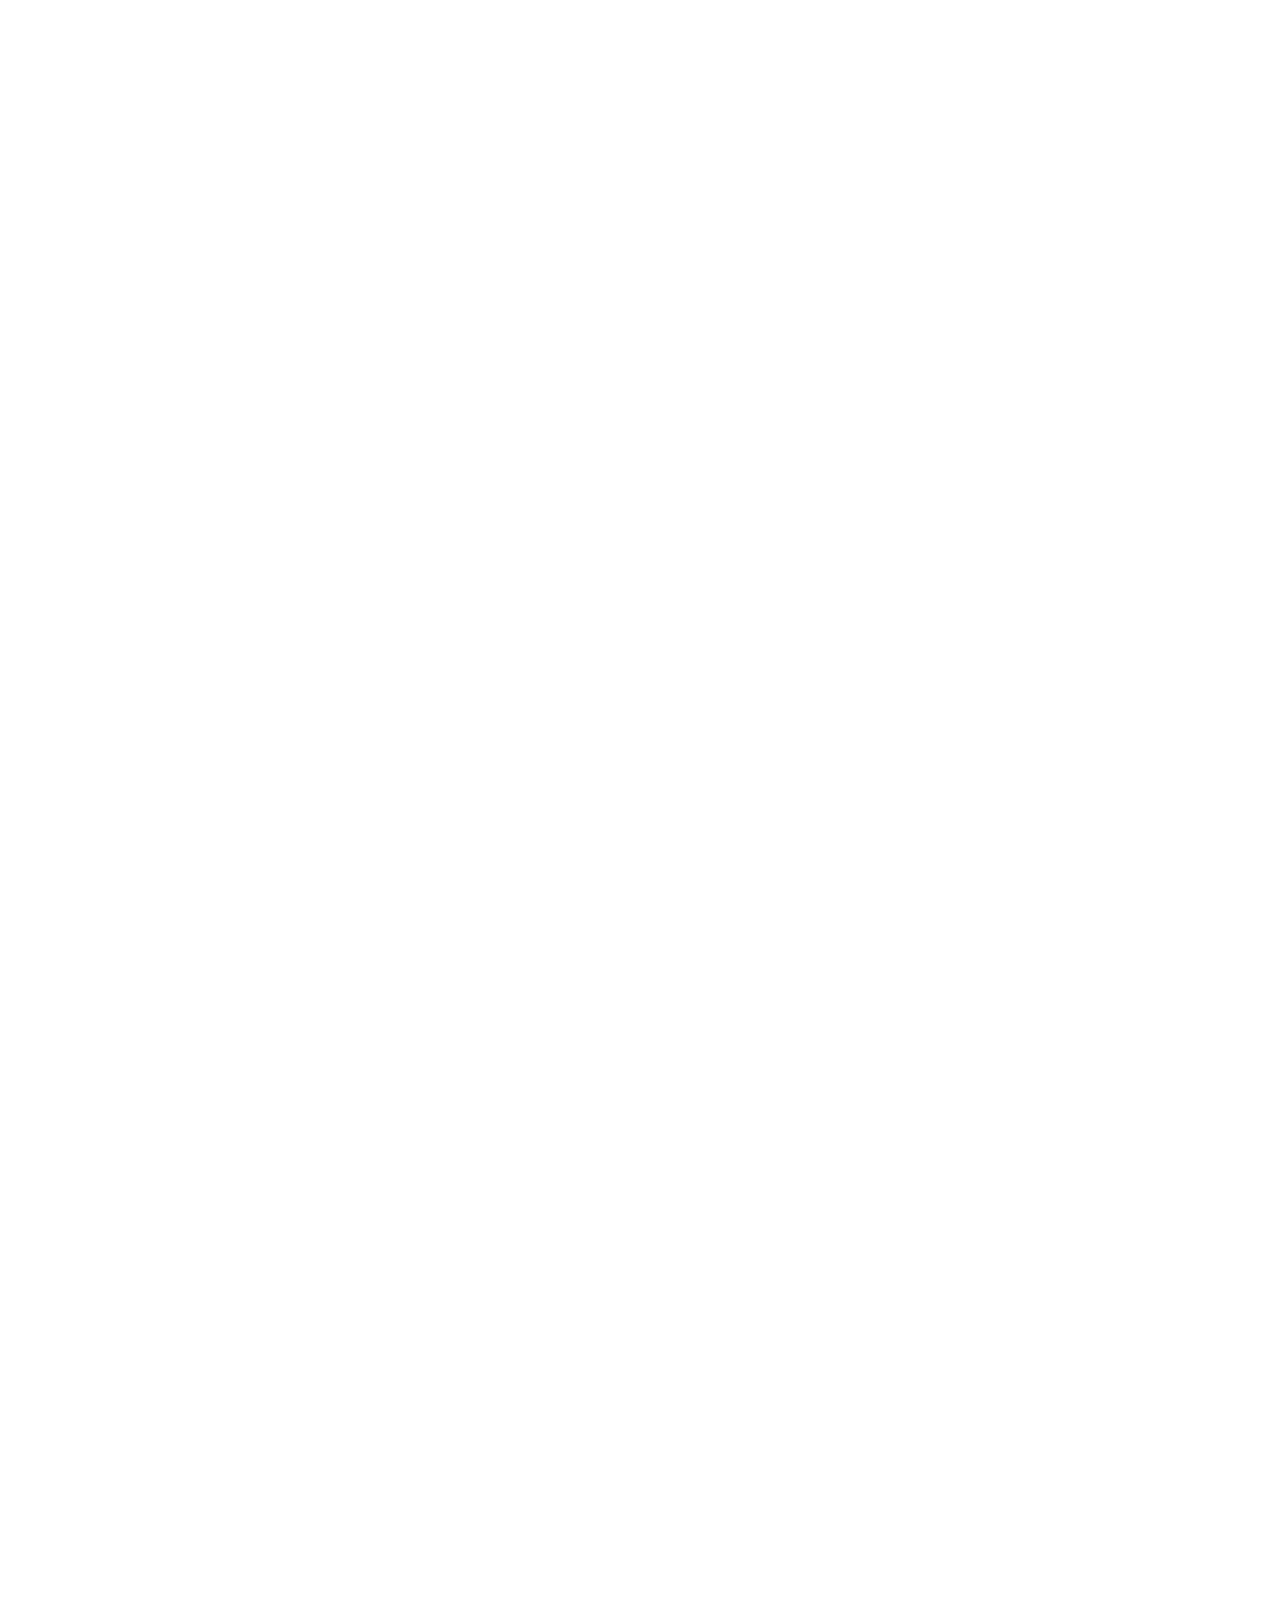
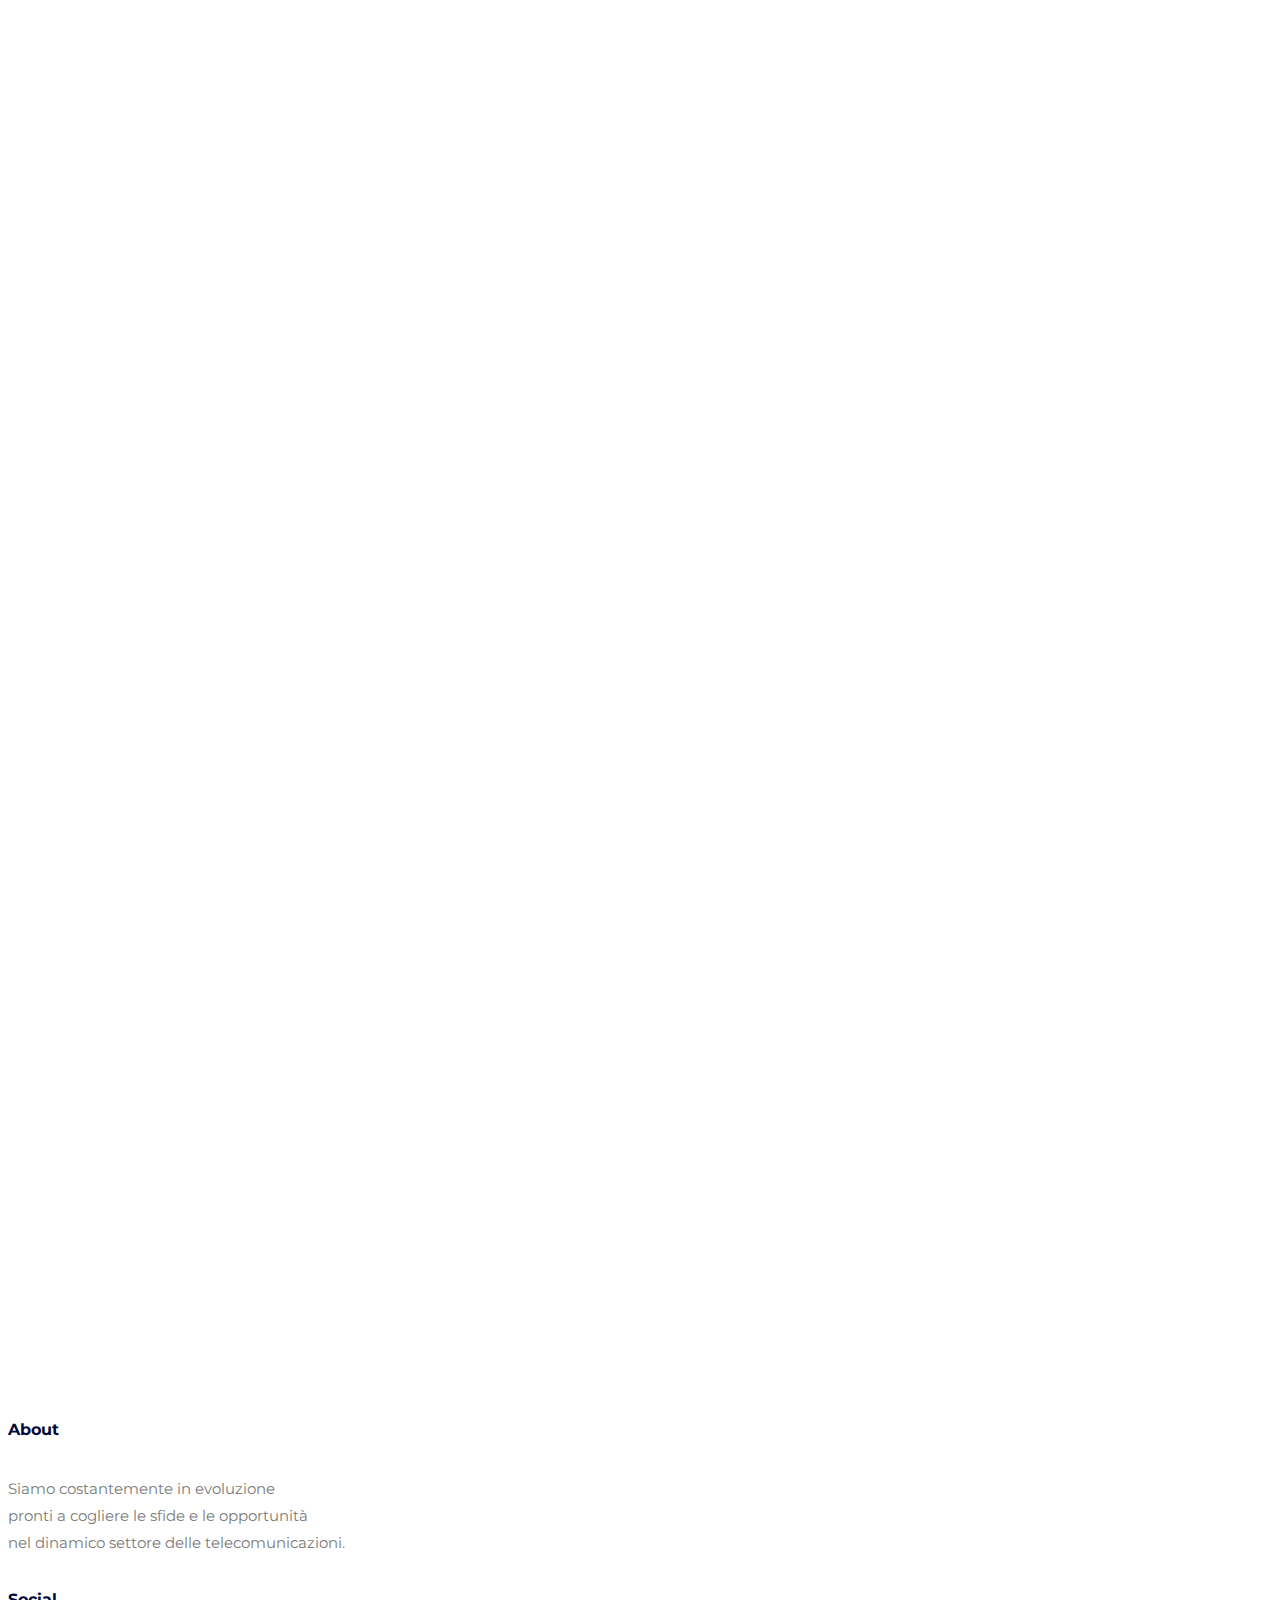
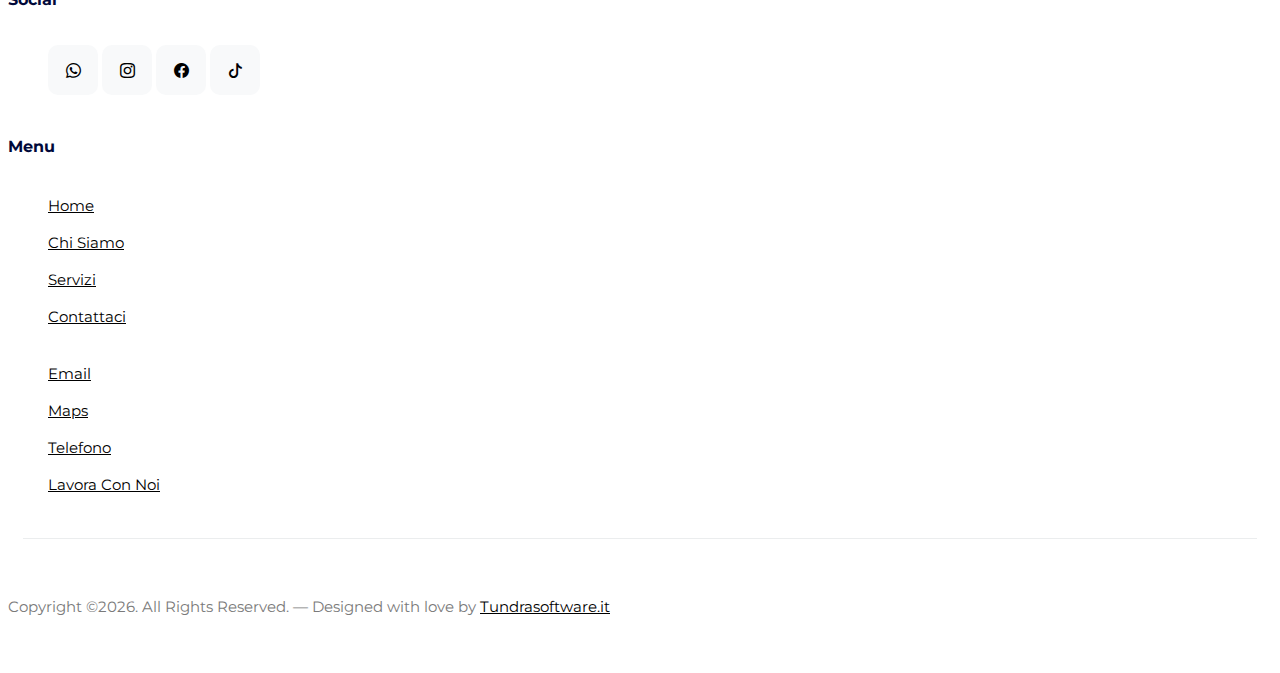
==== commit 6a78178c: "Add files via upload" ====
--- a/sitonuovo/index.html
+++ b/sitonuovo/index.html
@@ -113,7 +113,7 @@
 
             <div class="image-stack">
               <div class="image-stack__item image-stack__item--top">
-                <img src="images/opt_1-min.webp" alt="">
+                <img src="images/opt_1.jpeg" alt="">
               </div>
               <div class="image-stack__item image-stack__item--bottom">
                 <img src="images/opt_2-min.webp" alt="">
@@ -141,7 +141,7 @@
         
         <div class="row feature align-items-center justify-content-between">
           <div class="col-lg-7 mb-4 mb-lg-0 section-stack" data-aos="fade-up" data-aos-delay="0">
-            <img src="images/call_center_cta-min.webp" alt="Image" class="img-fluid">
+            <video src="images/video.mp4" alt="Image" class="img-fluid" autoplay cover muted loop></video>
           </div>
           <div class="col-lg-4 section-title" data-aos="fade-up" data-aos-delay="100">
             
@@ -163,7 +163,7 @@
           <div class="col-lg-4 mb-5 section-title" data-aos="fade-up" data-aos-delay="0">
             
             <h2 class="mb-4 font-weight-bold heading">Feedback</h2>
-            <p class="mb-4">Far far away, behind the word mountains, far from the countries Vokalia and Consonantia, there live the blind texts. </p>
+            <p class="mb-4">I nostri collaboratori sono la chiave del nostro successo. Leggi qui i loro feedback.</p>
             <p><a href="contact.html" class="btn btn-primary">Contattaci</a></p>
           </div>
           <div class="col-lg-7" data-aos="fade-up" data-aos-delay="100">
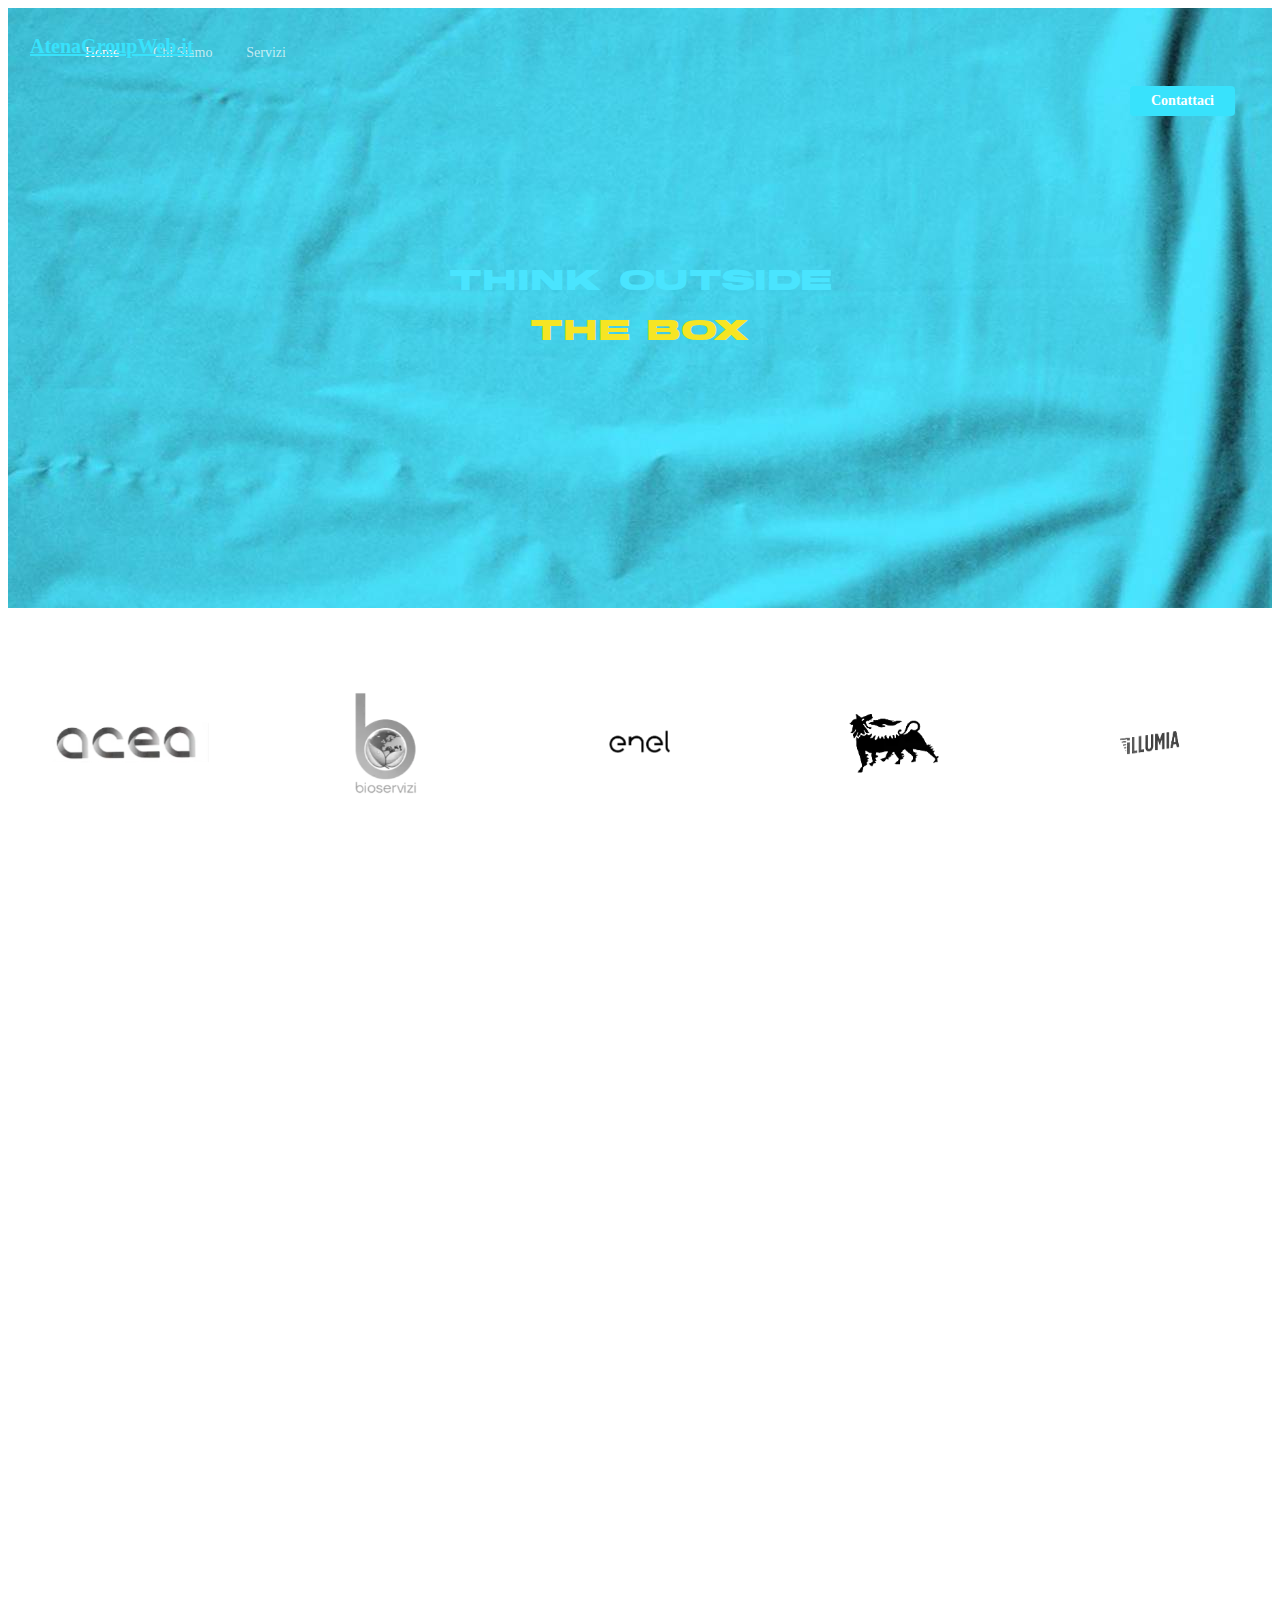
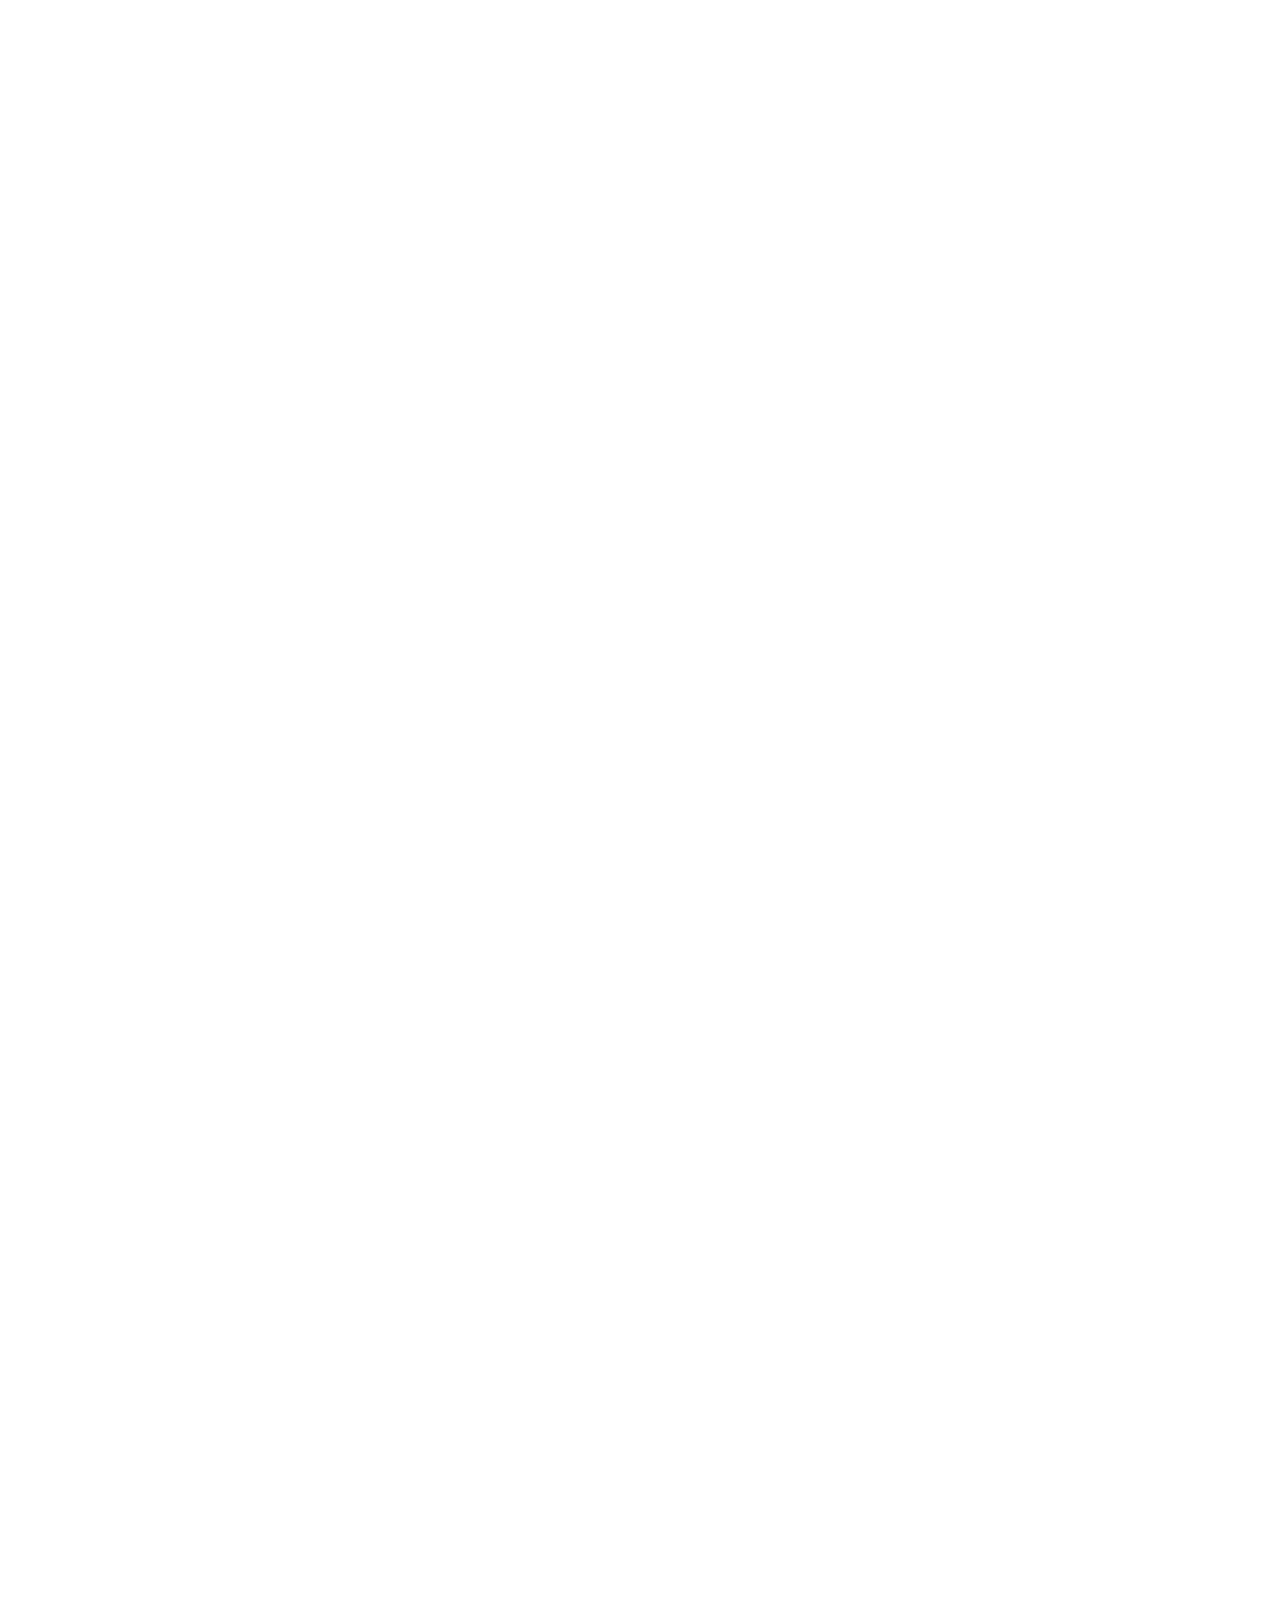
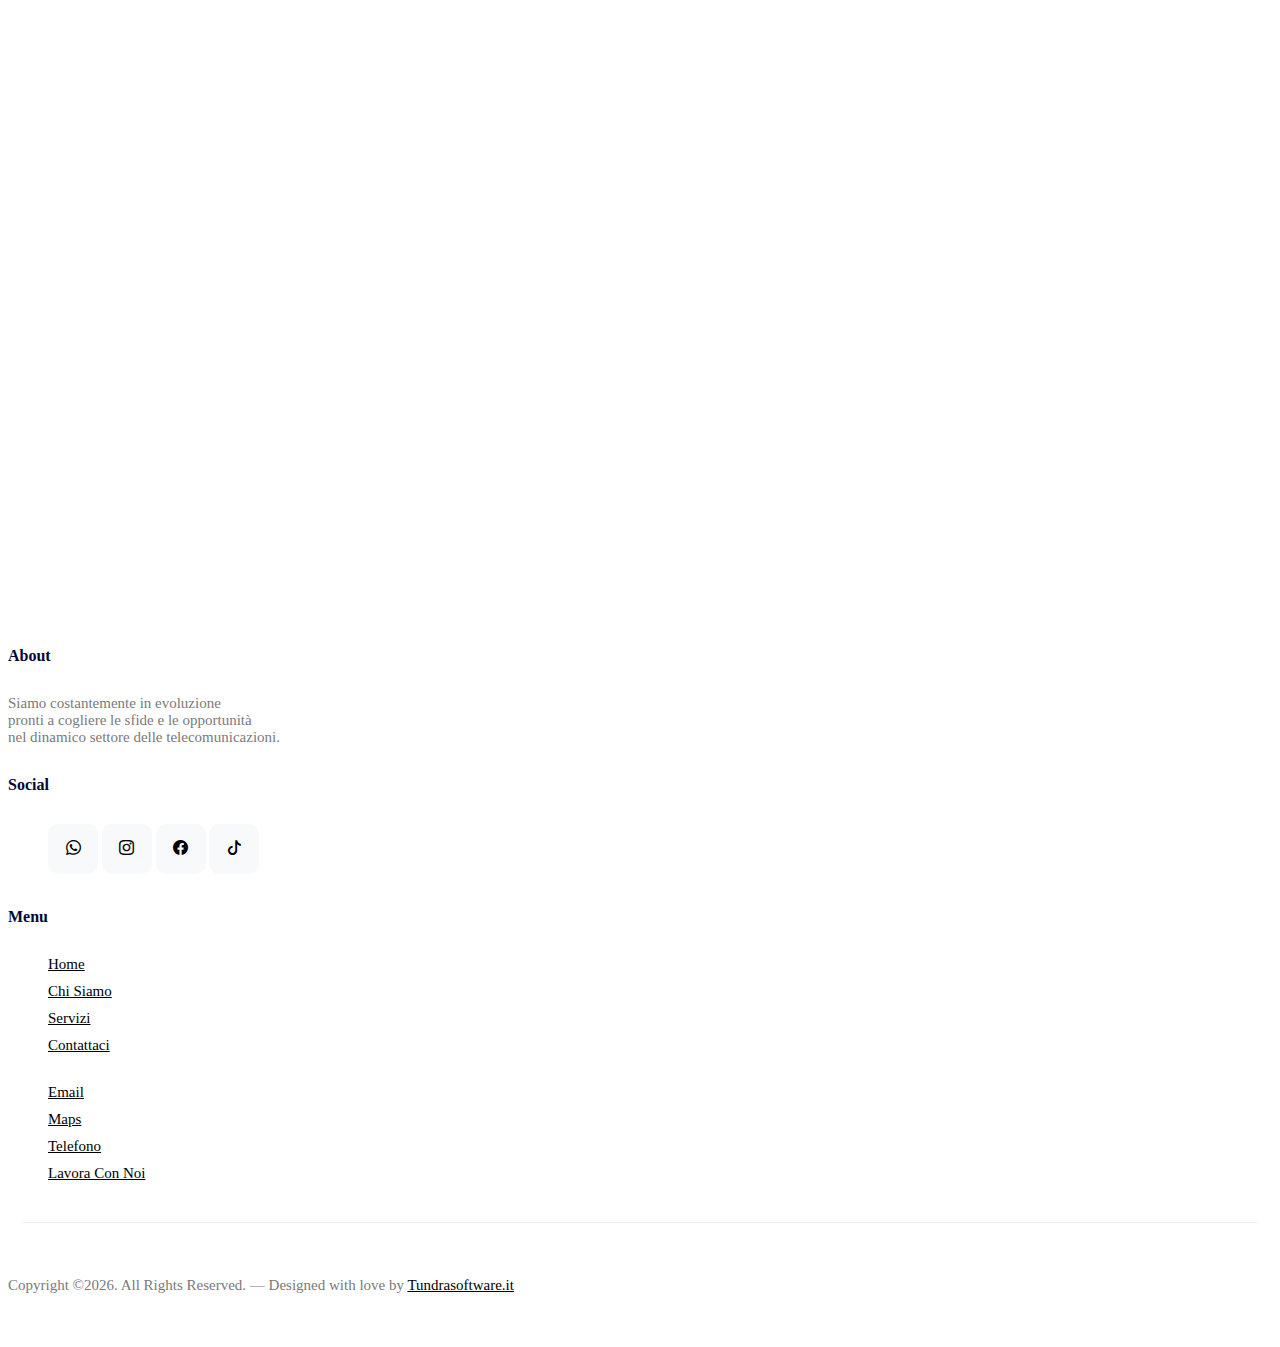
==== commit 8ddc899c: "Add files via upload" ====
--- a/sitonuovo/index.html
+++ b/sitonuovo/index.html
@@ -6,9 +6,6 @@
   <link rel="shortcut icon" href="favicon.ico">
 
   <meta name="description" content="Benvenuti in Atena Group, il call center leader a San Marcellino, CE, specializzato nel telemarketing per contratti di luce e gas. Il nostro team esperto è dedicato a fornire soluzioni energetiche su misura per i nostri clienti. Sfrutta le nostre competenze per risparmiare sulla tua bolletta energetica. Contattaci ora per scoprire come possiamo aiutarti a ottenere i migliori affari nel settore energetico.">
-
-
-  <link href="https://fonts.googleapis.com/css2?family=Montserrat:wght@300;400;700&display=swap" rel="stylesheet">
   
   <link rel="stylesheet" href="https://cdn.jsdelivr.net/npm/bootstrap-icons@1.11.1/font/bootstrap-icons.css">
   <link rel="stylesheet" href="https://cdn.jsdelivr.net/npm/bootstrap@4.6.2/dist/css/bootstrap.min.css" integrity="sha384-xOolHFLEh07PJGoPkLv1IbcEPTNtaed2xpHsD9ESMhqIYd0nLMwNLD69Npy4HI+N" crossorigin="anonymous">  <link rel="stylesheet" href="css/owl.carousel.min.css">
@@ -64,8 +61,12 @@
 
     </div> <!-- END container -->
 
-    <img class="img-hover" src="images/Home-min.webp" alt="">
-    
+    <div class="cover home scritta_hover">
+        <div class="px-3">
+          <h1 class="bg-dark celeste">THINK OUTSIDE</h1>
+          <h1 class="bg-dark giallo">THE BOX</h1>
+        </div>
+    </div>    
     <!-- partner -->
     <div class="site-section bg-light">
       <div class="container">
@@ -113,17 +114,17 @@
 
             <div class="image-stack">
               <div class="image-stack__item image-stack__item--top">
-                <img src="images/opt_1.jpeg" alt="">
+                <img src="images/opt_1.webp" alt="">
               </div>
               <div class="image-stack__item image-stack__item--bottom">
-                <img src="images/opt_2-min.webp" alt="">
+                <img src="images/opt_2.webp" alt="">
               </div>
             </div>
 
           </div>
           <div class="col-lg-4 section-title" data-aos="fade-up" data-aos-delay="100">
             
-            <h2 class="font-weight-bold mb-4 heading">Atena Group è un'agenzia di punta nel settore delle Telecomunicazioni</h2>
+            <h2 class="font-weight-bold mb-4 heading">Agenzia di punta nel settore delle Telecomunicazioni</h2>
             <p class="mb-4">Con un impegno profondo per l'innovazione e la continua formazione. 
               Fondata con una visione chiara per fornire soluzioni all'avanguardia, 
               è un punto di riferimento, spingendo costantemente i confini dell'innovazione per massimizzare il valore offerto ai suoi clienti.
@@ -141,7 +142,7 @@
         
         <div class="row feature align-items-center justify-content-between">
           <div class="col-lg-7 mb-4 mb-lg-0 section-stack" data-aos="fade-up" data-aos-delay="0">
-            <video src="images/video.mp4" alt="Image" class="img-fluid" autoplay cover muted loop></video>
+            <video src="images/video.mp4" alt="Image" class="img-fluid" controls="controls" autoplay muted></video>
           </div>
           <div class="col-lg-4 section-title" data-aos="fade-up" data-aos-delay="100">
             
--- a/sitonuovo/css/style.css
+++ b/sitonuovo/css/style.css
@@ -1,22 +1,17 @@
-/*
-* Template Name: Append
-* Template Author: Untree.co
-* Template License: https://creativecommons.org/licenses/by/3.0/
-* Author URI: https://untree.co/
-
-* Twitter: https://twitter.com/Untree_co
-* Facebook: https://web.facebook.com/Untree.co/
-*/
+
+@font-face {
+  font-family: opensans;
+  src: url(../font/Molther.ttf) format("truetype");
+}
+
 html {
   overflow-x: hidden; }
 
 body {
-  font-family: "Montserrat", sans-serif;
-  line-height: 1.8;
   font-size: 15px;
   color: #7a7a7a;
   background: #fff;
-  overflow-x: hidden; }
+  overflow-x: hidden;}
   body:before {
     content: "";
     position: absolute;
@@ -35,6 +30,8 @@
     opacity: 1;
     visibility: visible; }
 
+
+
 a {
   color: #38E2FC;
   -webkit-transition: .3s all ease;
@@ -45,7 +42,43 @@
     text-decoration: none; }
 
 h1, h2, h3, h4, h5 {
-  color: #000839; }
+  color: #000839;
+}
+
+.cover{
+background-position: center center;
+object-fit: cover;
+min-height: 600px;
+width: 100%;
+display: flex;
+justify-content: center;
+text-align: center;
+align-items: center;
+}
+.home{
+  background-image: url("../images/sfondi/home.jpeg");
+}
+.chisiamo{
+  background-image: url("../images/sfondi/home.jpeg");
+}
+.servizi{
+  background-image: url("../images/sfondi/servizi.jpeg");
+}
+.contattaci{
+  background-image: url("../images/sfondi/contattaci.jpeg");
+}
+.scritta_hover{
+  font-family: opensans;
+}
+.celeste{
+  color:#4ae4fe;
+}
+.giallo{
+  color: #f6e524;
+}
+.arancione{
+  color: #fcad38;
+}
 
 .text-primary {
   color: #38E2FC !important; }
@@ -60,9 +93,6 @@
 
 .bg-primary {
   background-color: #38E2FC !important; }
-
-h1, .h1, h2, .h2, h3, .h3, h4, .h4 {
-  font-family: "Montserrat", sans-serif; }
 
 .btn {
   padding-top: 12px;
@@ -224,8 +254,7 @@
           right: 0;
           -webkit-transform: translateY(-50%);
           -ms-transform: translateY(-50%);
-          transform: translateY(-50%);
-          font-family: 'icomoon'; }
+          transform: translateY(-50%);}
       .site-nav .site-navigation .site-menu .has-children .dropdown {
         visibility: hidden;
         opacity: 0;
@@ -420,7 +449,6 @@
       .site-mobile-menu .site-nav-wrap .arrow-collapse:before {
         font-size: 14px;
         z-index: 20;
-        font-family: "icomoon";
         content: "\e313";
         position: absolute;
         top: 50%;
@@ -626,7 +654,8 @@
       box-shadow: 0 15px 30px -10px rgba(0, 0, 0, 0.1); }
   .section-stack .image-stack__item--bottom {
     float: right;
-    width: 75%; }
+    width: 75%;}
+  
   @supports ((display: -ms-grid) or (display: grid)) {
     .section-stack .image-stack {
       display: -ms-grid;
@@ -699,7 +728,6 @@
       left: 0;
       font-size: 20px;
       top: -.3rem;
-      font-family: "icomoon";
       content: "\e5ca";
       position: absolute; }
   .ul-check.white li:before {
@@ -878,7 +906,6 @@
       border-radius: 50%;
       background: #38E2FC; }
       .how-it-works .step .icon-wrap > span {
-        font-family: "Montserrat", sans-serif;
         font-size: 18px;
         font-weight: bold;
         color: #ffffff;
@@ -1387,7 +1414,6 @@
   .article .share {
     top: 20px; }
     .article .share h3 {
-      font-family: "Montserrat", sans-serif;
       font-size: 12px; }
       @media (max-width: 991.98px) {
         .article .share h3 {
@@ -1505,13 +1531,6 @@
   .floating-block h3 {
     font-size: 13px; }
 
-  .img-hover{
-    width: 100%;
-    height: 100vh;
-    object-fit: cover;
-  }
-
-
 
 .pricing-section {
   padding: 70px 0; }
@@ -1533,7 +1552,7 @@
     margin-left: 10px;
     margin-right: 10px;
     height: 30px;
-    background: #ccc;
+    background: #fff;
     position: relative;
     -webkit-transition: .3s all ease;
     -o-transition: .3s all ease;
@@ -1552,7 +1571,7 @@
       -ms-transform: translateY(-50%);
       transform: translateY(-50%);
       border-radius: 50%;
-      background: #ffffff;
+      background: #4ae4fe;
       -webkit-box-shadow: 0 5px 10px 0 rgba(0, 0, 0, 0.1);
       box-shadow: 0 5px 10px 0 rgba(0, 0, 0, 0.1); }
     .pricing-section .period-toggle.active:before {
@@ -1749,7 +1768,6 @@
     position: relative;
     background: #ffffff; }
     .custom-accordion .accordion-item .btn-link:before {
-      font-family: 'icomoon';
       content: "\f196";
       position: absolute;
       top: 50%;
@@ -1761,7 +1779,6 @@
       font-weight: 700;
       color: #38E2FC; }
       .custom-accordion .accordion-item .btn-link[aria-expanded="true"]:before {
-        font-family: 'icomoon';
         content: "\f147";
         position: absolute;
         color: #38E2FC;
@@ -1825,7 +1842,6 @@
   pointer-events: none; }
 
 .control__indicator:after {
-  font-family: 'icomoon';
   content: '\e5ca';
   position: absolute;
   display: none;
@@ -1961,7 +1977,6 @@
   position: relative; }
   .list-check li:before {
     content: "\e5ca";
-    font-family: 'icomoon';
     position: absolute;
     top: -.3rem;
     font-size: 20px;
